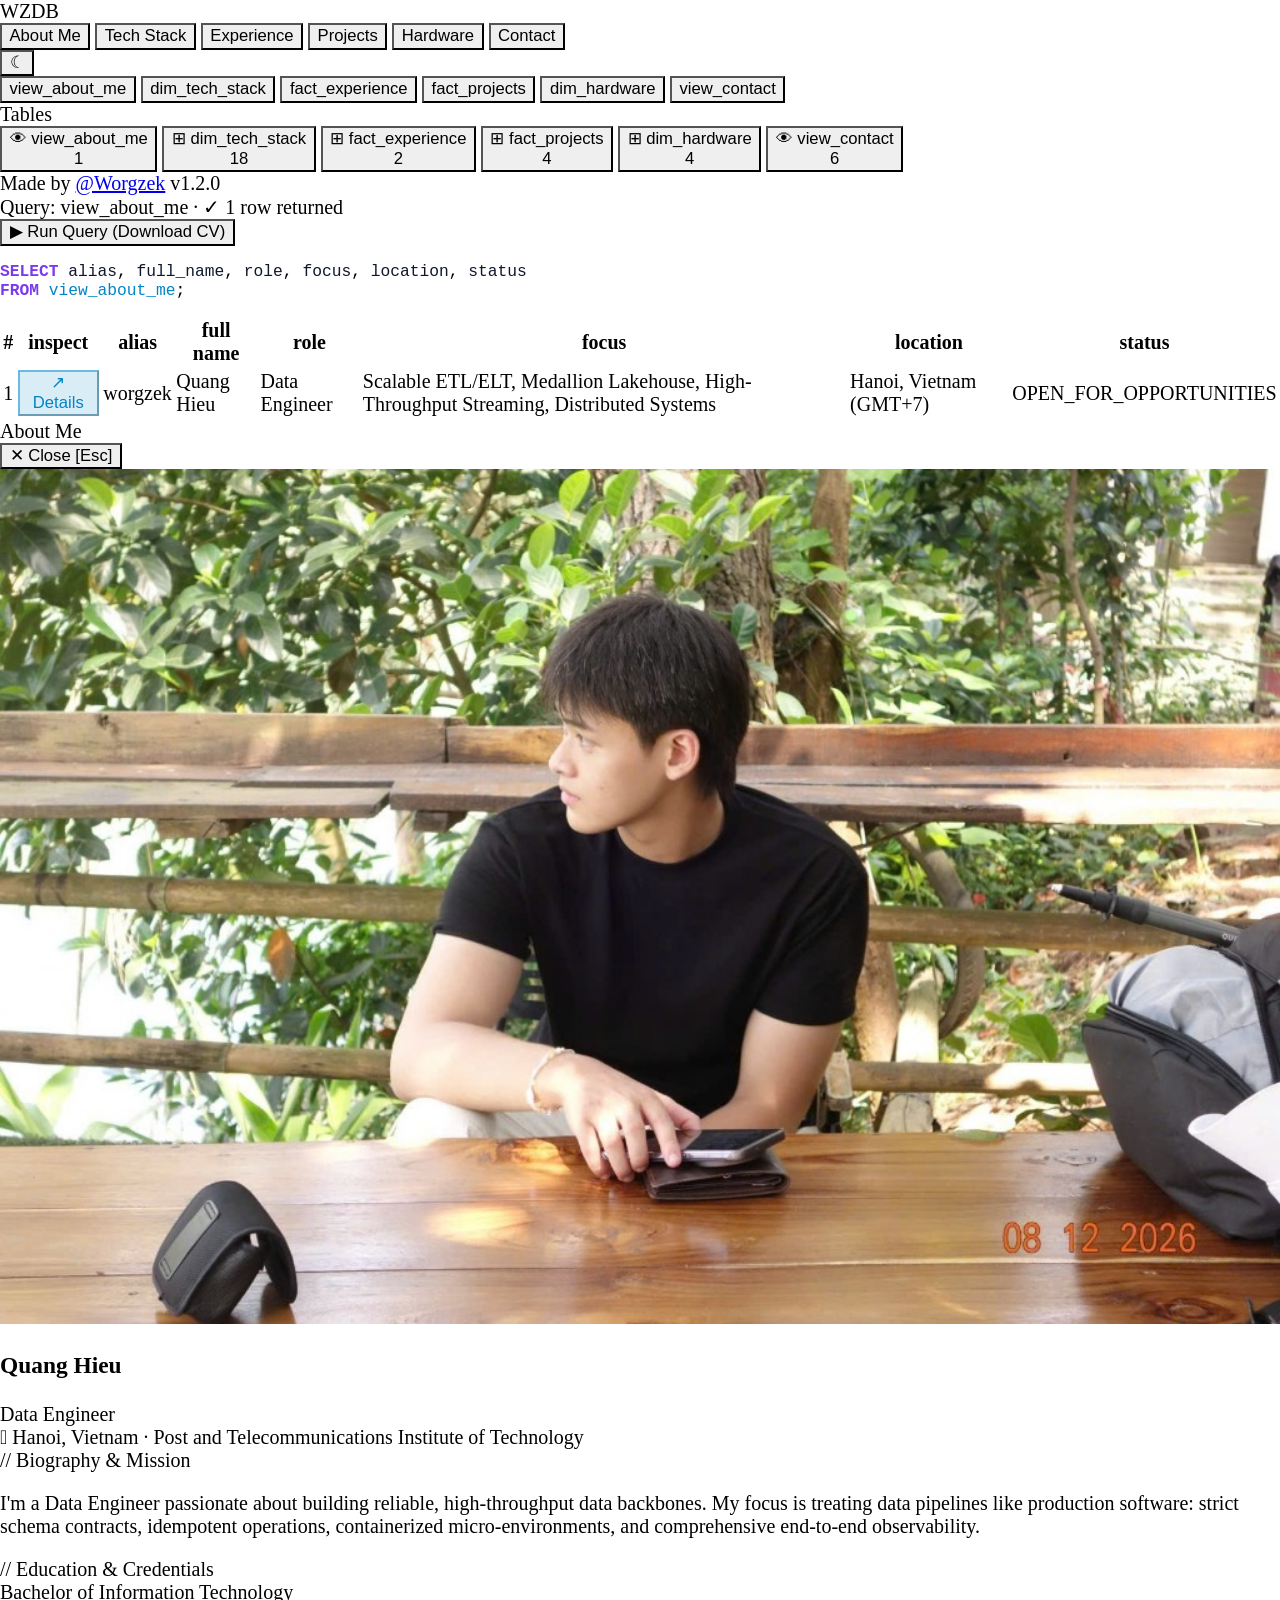
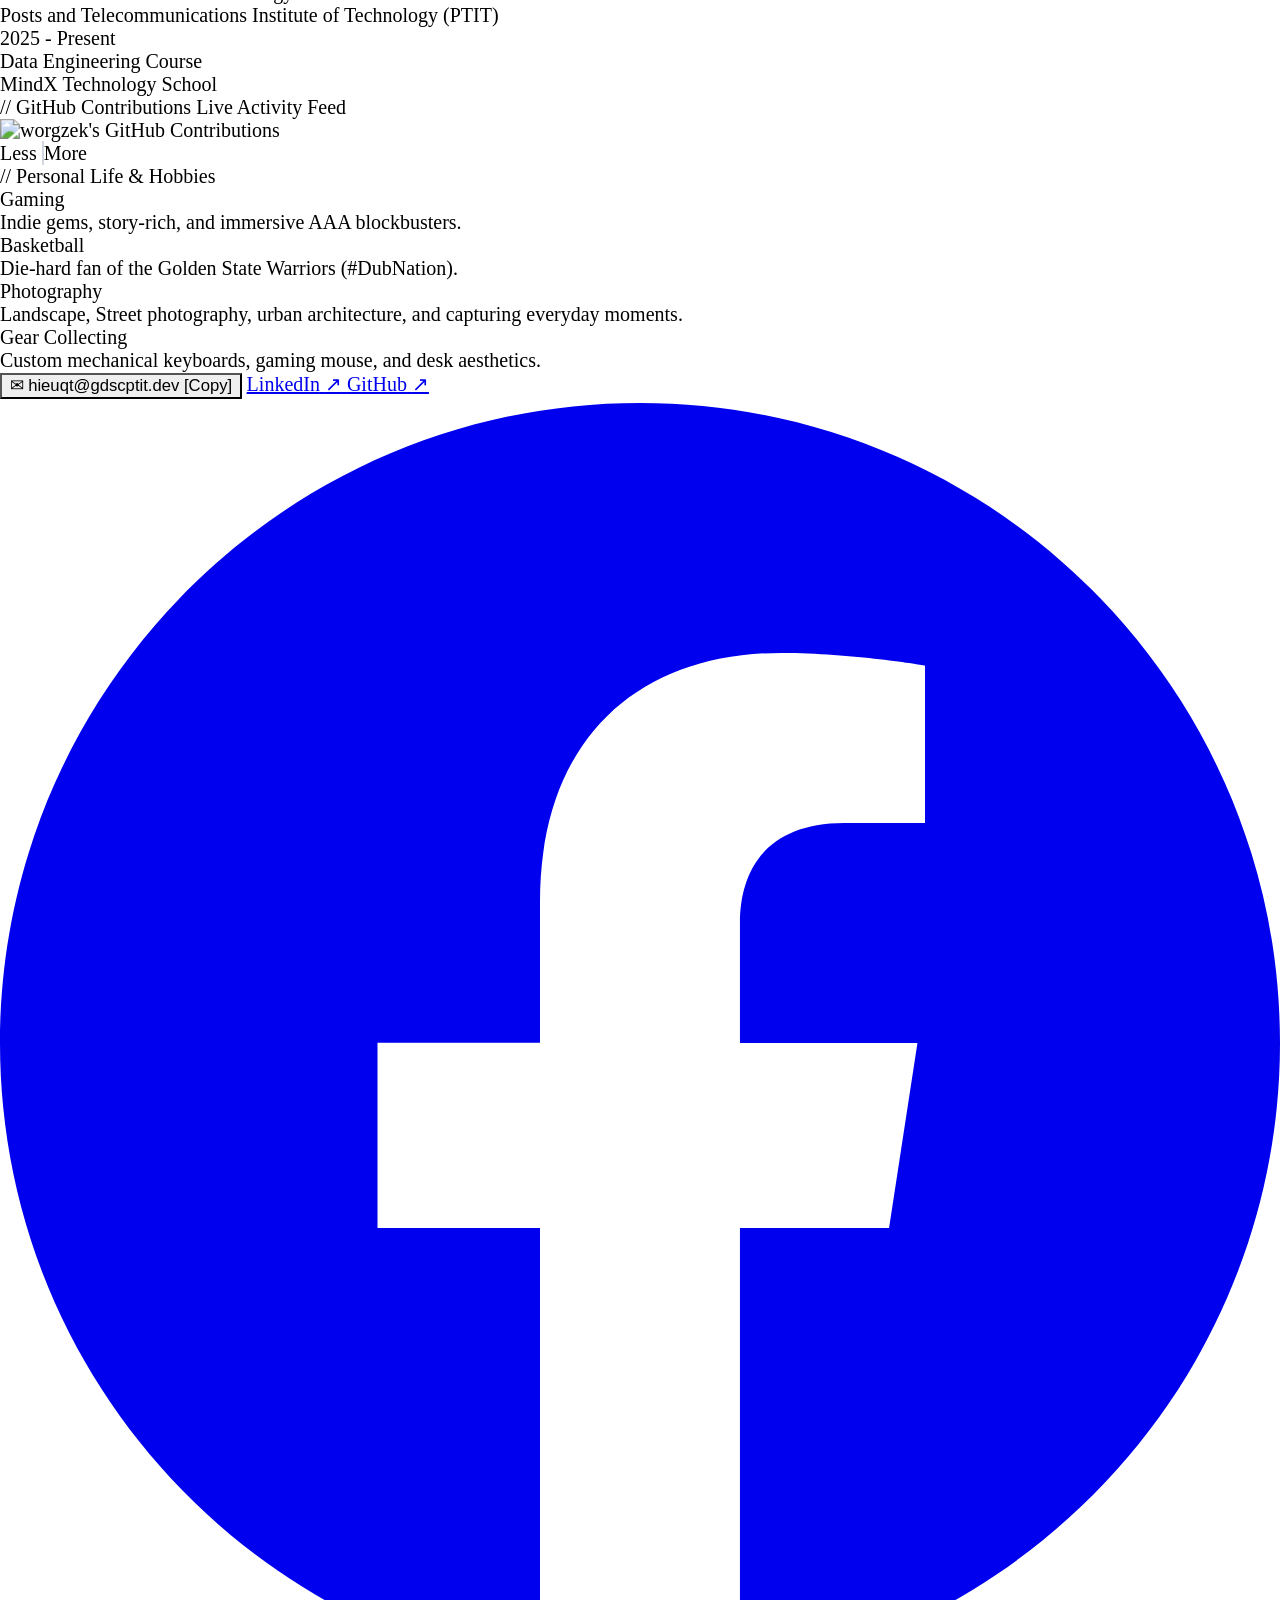
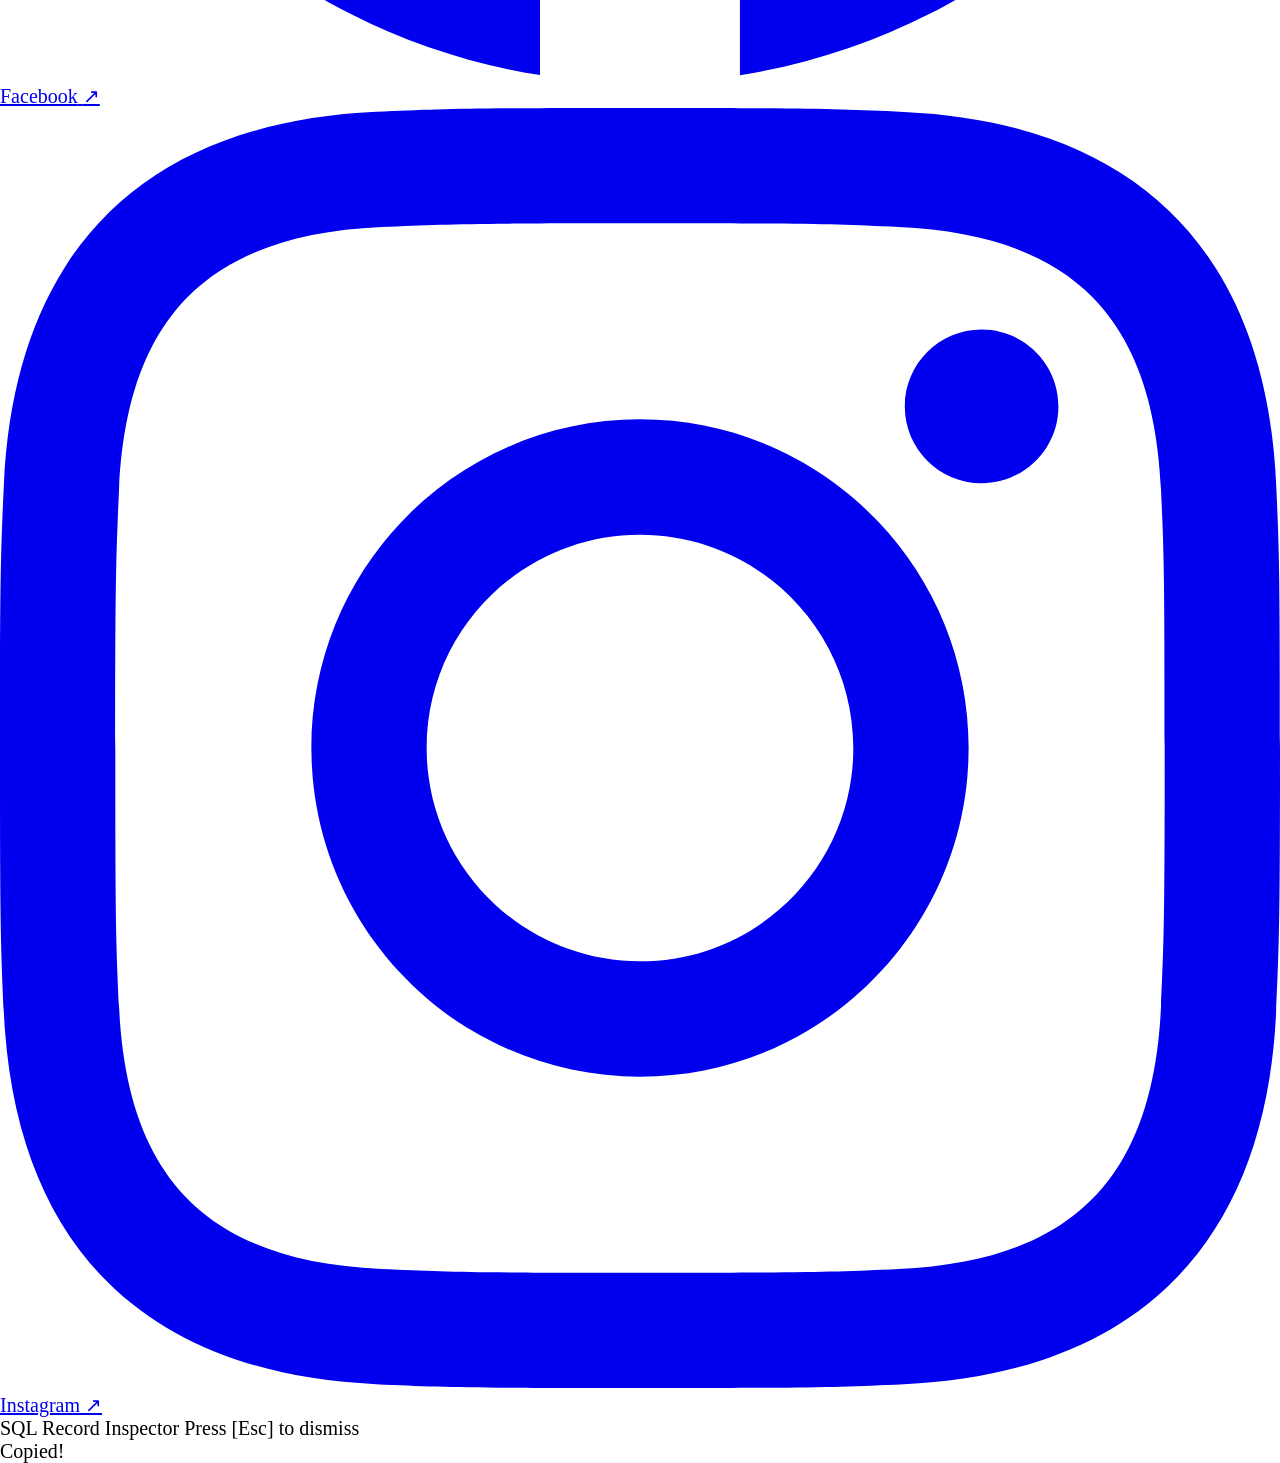
==== index.html @ 6ff0f284 "Remove device_category from dim_hardware and bump version to v1.2.0" ====
<!DOCTYPE html>
<html lang="en" class="dark">
<head>
  <meta charset="UTF-8" />
  <meta name="viewport" content="width=device-width, initial-scale=1.0" />
  <title>worgzek</title>
  
  <meta name="description" content="Worgzek's Portfolio — Data Engineer Portfolio presented as a clean, interactive SQL workspace." />
  <meta name="author" content="Quang Hieu" />
  
  <!-- Favicon: ⊞ (Squared Plus Table Symbol) -->
  <link rel="icon" type="image/svg+xml" href="data:image/svg+xml,<svg xmlns='http://www.w3.org/2000/svg' viewBox='0 0 100 100'><rect x='4' y='4' width='92' height='92' fill='%23131519' stroke='%2338bdf8' stroke-width='9'/><line x1='50' y1='4' x2='50' y2='96' stroke='%2338bdf8' stroke-width='9'/><line x1='4' y1='50' x2='96' y2='50' stroke='%2338bdf8' stroke-width='9'/></svg>" />

  <!-- Fonts: JetBrains Mono -->
  <link rel="preconnect" href="https://fonts.googleapis.com">
  <link rel="preconnect" href="https://fonts.gstatic.com" crossorigin>
  <link href="https://fonts.googleapis.com/css2?family=JetBrains+Mono:wght@400;500;600;700&display=swap" rel="stylesheet">

  <!-- Devicon CDN -->
  <link rel="stylesheet" href="https://cdn.jsdelivr.net/gh/devicons/devicon@latest/devicon.min.css" />

  <!-- Tailwind CSS CDN -->
  <script src="https://cdn.tailwindcss.com"></script>
  <script>
    tailwind.config = {
      darkMode: 'class',
      theme: {
        borderRadius: {
          none: '0px',
          sm: '0px',
          DEFAULT: '0px',
          md: '0px',
          lg: '0px',
          xl: '0px',
          '2xl': '0px',
          '3xl': '0px',
          full: '0px',
        },
        extend: {
          fontFamily: {
            mono: ['"JetBrains Mono"', 'monospace'],
          },
          colors: {
            sql: {
              bg: 'rgb(var(--sql-bg) / <alpha-value>)',
              sidebar: 'rgb(var(--sql-sidebar) / <alpha-value>)',
              editor: 'rgb(var(--sql-editor) / <alpha-value>)',
              panel: 'rgb(var(--sql-panel) / <alpha-value>)',
              border: 'rgb(var(--sql-border) / <alpha-value>)',
              hover: 'rgb(var(--sql-hover) / <alpha-value>)',
              active: 'rgb(var(--sql-active) / <alpha-value>)',
              accent: 'rgb(var(--sql-accent) / <alpha-value>)',
              green: 'rgb(var(--sql-green) / <alpha-value>)',
              yellow: 'rgb(var(--sql-yellow) / <alpha-value>)',
              purple: 'rgb(var(--sql-purple) / <alpha-value>)',
              muted: 'rgb(var(--sql-muted) / <alpha-value>)',
              fg: 'rgb(var(--sql-fg) / <alpha-value>)',
              bright: 'rgb(var(--sql-bright) / <alpha-value>)'
            }
          }
        }
      }
    };
  </script>

  <style>
    /* Ensure 100% viewport fit */
    html, body {
      height: 100%;
      margin: 0;
      padding: 0;
    }

    /* Website 125% zoom for desktop (>=1024px), standard 100% on tablet & mobile */
    @media (min-width: 1024px) {
      html {
        zoom: 1.25;
      }
    }
    @media (max-width: 1023px) {
      html {
        zoom: 1;
      }
    }

    /* Scrollbar hide utility */
    .no-scrollbar::-webkit-scrollbar {
      display: none;
    }
    .no-scrollbar {
      -ms-overflow-style: none;
      scrollbar-width: none;
    }

    /* CSS Variables for Clean Dark/Light SQL Theme */
    :root {
      --sql-bg: 19 21 25;
      --sql-sidebar: 16 18 22;
      --sql-editor: 24 27 32;
      --sql-panel: 30 34 40;
      --sql-border: 39 44 53;
      --sql-hover: 36 42 51;
      --sql-active: 40 48 61;
      --sql-accent: 56 189 248;
      --sql-green: 74 222 128;
      --sql-yellow: 251 191 36;
      --sql-purple: 192 132 252;
      --sql-muted: 113 124 141;
      --sql-fg: 201 209 217;
      --sql-bright: 240 246 252;
      --sql-scrollbar-thumb: #2b323c;
      --sql-scrollbar-hover: #3e4755;
      --gh-c0: #161b22;
      --gh-b0: #30363d;
      --gh-c1: #0e4429;
      --gh-c2: #006d32;
      --gh-c3: #26a641;
      --gh-c4: #39d353;
    }

    html.light {
      --sql-bg: 248 250 252;
      --sql-sidebar: 241 245 249;
      --sql-editor: 255 255 255;
      --sql-panel: 226 232 240;
      --sql-border: 203 213 225;
      --sql-hover: 226 232 240;
      --sql-active: 203 213 225;
      --sql-accent: 2 132 199;
      --sql-green: 22 163 74;
      --sql-yellow: 217 119 6;
      --sql-purple: 124 58 237;
      --sql-muted: 100 116 139;
      --sql-fg: 51 65 85;
      --sql-bright: 15 23 42;
      --sql-scrollbar-thumb: #cbd5e1;
      --sql-scrollbar-hover: #94a3b8;
      --gh-c0: #ebedf0;
      --gh-b0: #d0d7de;
      --gh-c1: #9be9a8;
      --gh-c2: #40c463;
      --gh-c3: #30a14e;
      --gh-c4: #216e39;
    }

    /* Angular, Sharp Developer / IDE Aesthetic */
    *, *::before, *::after {
      border-radius: 0 !important;
    }

    /* Tactile Button Hover Effect matching Contact Buttons */
    button, .btn-tactile {
      transition: all 150ms cubic-bezier(0.4, 0, 0.2, 1);
      cursor: pointer;
    }
    button:hover, .btn-tactile:hover {
      transform: translateY(-2px);
      box-shadow: 0 4px 6px -1px rgba(0, 0, 0, 0.18), 0 2px 4px -2px rgba(0, 0, 0, 0.12);
    }
    button:active, .btn-tactile:active {
      transform: translateY(0px) scale(0.95);
    }

    /* Run Query Button - Clean Tactile Drop Shadow (No Colored Glow) */
    #btn-run {
      transition: all 150ms cubic-bezier(0.4, 0, 0.2, 1);
      cursor: pointer;
    }
    #btn-run:hover {
      transform: translateY(-2px) !important;
      box-shadow: 0 6px 12px -2px rgba(0, 0, 0, 0.45), 0 3px 6px -2px rgba(0, 0, 0, 0.3) !important;
    }
    #btn-run:active {
      transform: translateY(0px) scale(0.95) !important;
      box-shadow: 0 2px 4px -1px rgba(0, 0, 0, 0.3) !important;
    }

    /* Popup Modal Opening & Closing Animation (Tactile Lift & Spring) */
    #detail-modal {
      transition: opacity 180ms cubic-bezier(0.16, 1, 0.3, 1);
    }
    #detail-modal.modal-closed {
      opacity: 0;
      pointer-events: none;
    }
    #detail-modal.modal-open {
      opacity: 1;
      pointer-events: auto;
    }
    #modal-container {
      transition: transform 180ms cubic-bezier(0.16, 1, 0.3, 1), opacity 180ms cubic-bezier(0.16, 1, 0.3, 1);
      transform-origin: center center;
    }
    #detail-modal.modal-closed #modal-container {
      opacity: 0;
      transform: translateY(14px) scale(0.96);
    }
    #detail-modal.modal-open #modal-container {
      opacity: 1;
      transform: translateY(0px) scale(1);
    }

    /* Table Rows Hover & Interaction: Full Translucent Blue Overlay */
    #table-body tr {
      transition: background-color 150ms cubic-bezier(0.4, 0, 0.2, 1);
    }
    #table-body tr td {
      transition: background-color 150ms cubic-bezier(0.4, 0, 0.2, 1), color 150ms ease;
    }
    #table-body tr:hover td {
      background-color: rgb(var(--sql-accent) / 0.18) !important;
      color: rgb(var(--sql-bright)) !important;
    }
    #table-body tr:hover td:first-child {
      color: rgb(var(--sql-accent)) !important;
      font-weight: 700 !important;
      box-shadow: inset 4px 0 0 rgb(var(--sql-accent)) !important;
      background-color: rgb(var(--sql-accent) / 0.26) !important;
    }
    #table-body tr:active td {
      background-color: rgb(var(--sql-accent) / 0.30) !important;
    }
    /* Flat tech chips (hover triggers only on the specific chip hovered) */
    .tech-chip {
      background-color: rgb(var(--sql-panel) / 0.65);
      border-color: rgb(var(--sql-border) / 0.8);
      color: rgb(var(--sql-fg));
      cursor: default !important;
      transition: background-color 150ms ease, border-color 150ms ease, color 150ms ease;
    }
    .tech-chip:hover {
      border-color: rgb(var(--sql-border) / 1) !important;
      background-color: rgb(var(--sql-panel) / 0.95) !important;
      color: rgb(var(--sql-bright)) !important;
    }

    /* [ ↗ Details ] button: Translucent Blue Overlay & Tactile Drop Shadow (No Colored Glow) */
    .btn-inspect {
      background-color: rgb(var(--sql-accent) / 0.15) !important;
      border-color: rgb(var(--sql-accent) / 0.5) !important;
      color: rgb(var(--sql-accent)) !important;
      transition: all 150ms cubic-bezier(0.4, 0, 0.2, 1);
    }
    .btn-inspect:hover {
      background-color: rgb(var(--sql-accent) / 0.32) !important;
      border-color: rgb(var(--sql-accent)) !important;
      color: rgb(var(--sql-bright)) !important;
      transform: translateY(-1.5px) !important;
      box-shadow: 0 4px 6px -1px rgba(0, 0, 0, 0.35), 0 2px 4px -2px rgba(0, 0, 0, 0.2) !important;
    }
    .btn-inspect:active {
      background-color: rgb(var(--sql-accent) / 0.45) !important;
      transform: translateY(0) scale(0.96) !important;
      box-shadow: 0 1px 2px rgba(0, 0, 0, 0.2) !important;
    }
    #table-body tr:active {
      background-color: rgb(var(--sql-accent) / 0.28) !important;
    }

    /* Section & Query Switch Animation (Tactile Glide & Fade) */
    @keyframes sectionFadeIn {
      0% {
        opacity: 0;
        transform: translateY(8px);
      }
      100% {
        opacity: 1;
        transform: translateY(0);
      }
    }

    @keyframes queryFlash {
      0% {
        opacity: 0.25;
      }
      100% {
        opacity: 1;
      }
    }

    .section-animate {
      animation: sectionFadeIn 180ms cubic-bezier(0.16, 1, 0.3, 1) forwards;
    }

    .query-animate {
      animation: queryFlash 180ms cubic-bezier(0.16, 1, 0.3, 1) forwards;
    }

    /* Clean Minimal Scrollbar */
    ::-webkit-scrollbar {
      width: 6px;
      height: 6px;
    }
    ::-webkit-scrollbar-track {
      background: transparent;
    }
    ::-webkit-scrollbar-thumb {
      background: var(--sql-scrollbar-thumb);
      border-radius: 0px;
    }
    ::-webkit-scrollbar-thumb:hover {
      background: var(--sql-scrollbar-hover);
    }

    /* SQL Syntax Colors */
    .sql-kw { color: rgb(var(--sql-purple)); font-weight: 600; }
    .sql-col { color: rgb(var(--sql-bright)); }
    .sql-tbl { color: rgb(var(--sql-accent)); font-weight: 500; }
    .sql-comment { color: rgb(var(--sql-muted)); font-style: italic; }
    .sql-str { color: rgb(var(--sql-green)); }
  </style>
</head>

<body class="bg-sql-bg text-sql-fg font-mono text-xs antialiased selection:bg-sql-accent/30 selection:text-sql-bright h-full flex flex-col overflow-hidden transition-colors duration-150">

  <!-- ==================== CLEAN TOPBAR ==================== -->
  <header class="h-11 px-4 bg-sql-sidebar border-b border-sql-border flex items-center justify-between shrink-0 select-none">
    
    <!-- Left: Identity -->
    <span onclick="switchTable('aboutme')" class="font-bold text-sql-bright text-sm tracking-widest select-none cursor-pointer" title="Return to view_about_me">
      WZDB
    </span>

    <!-- Center: Quick Table Tabs -->
    <nav class="hidden md:flex items-center gap-1.5">
      <button onclick="switchTable('aboutme')" class="nav-tab px-2.5 py-1 border border-sql-border/60 bg-sql-active text-sql-bright font-semibold hover:bg-sql-hover hover:border-sql-accent/60 hover:text-sql-accent select-none shadow-sm" data-nav="aboutme">
        About Me
      </button>
      <button onclick="switchTable('skills')" class="nav-tab px-2.5 py-1 border border-transparent bg-transparent hover:bg-sql-hover hover:border-sql-accent/60 text-sql-muted hover:text-sql-accent select-none shadow-sm" data-nav="skills">
        Tech Stack
      </button>
      <button onclick="switchTable('experience')" class="nav-tab px-2.5 py-1 border border-transparent bg-transparent hover:bg-sql-hover hover:border-sql-accent/60 text-sql-muted hover:text-sql-accent select-none shadow-sm" data-nav="experience">
        Experience
      </button>
      <button onclick="switchTable('projects')" class="nav-tab px-2.5 py-1 border border-transparent bg-transparent hover:bg-sql-hover hover:border-sql-accent/60 text-sql-muted hover:text-sql-accent select-none shadow-sm" data-nav="projects">
        Projects
      </button>
      <button onclick="switchTable('hardware')" class="nav-tab px-2.5 py-1 border border-transparent bg-transparent hover:bg-sql-hover hover:border-sql-accent/60 text-sql-muted hover:text-sql-accent select-none shadow-sm" data-nav="hardware">
        Hardware
      </button>
      <button onclick="switchTable('contact')" class="nav-tab px-2.5 py-1 border border-transparent bg-transparent hover:bg-sql-hover hover:border-sql-accent/60 text-sql-muted hover:text-sql-accent select-none shadow-sm" data-nav="contact">
        Contact
      </button>
    </nav>

    <!-- Right: Theme Toggle -->
    <div class="flex items-center gap-2">
      <button onclick="toggleTheme()" id="theme-toggle" class="w-8 h-8 flex items-center justify-center bg-sql-panel hover:bg-sql-hover border border-sql-border hover:border-sql-accent/60 text-sql-bright hover:text-sql-accent cursor-pointer select-none shadow-sm hover:shadow" title="Toggle Dark / Light Mode">
        <span id="theme-icon" class="text-base font-bold leading-none select-none">☼</span>
      </button>
    </div>

  </header>

  <!-- ==================== MOBILE SUB-HEADER (SCROLLABLE TABS) ==================== -->
  <div class="md:hidden bg-sql-sidebar border-b border-sql-border px-2 py-1.5 overflow-x-auto no-scrollbar flex items-center gap-1.5 shrink-0 select-none">
    <button onclick="switchTable('aboutme')" class="nav-tab shrink-0 px-2.5 py-1 border border-sql-border/60 bg-sql-active text-sql-bright font-semibold text-[11px] whitespace-nowrap shadow-sm" data-nav="aboutme">
      view_about_me
    </button>
    <button onclick="switchTable('skills')" class="nav-tab shrink-0 px-2.5 py-1 border border-transparent bg-transparent text-sql-muted text-[11px] whitespace-nowrap shadow-sm" data-nav="skills">
      dim_tech_stack
    </button>
    <button onclick="switchTable('experience')" class="nav-tab shrink-0 px-2.5 py-1 border border-transparent bg-transparent text-sql-muted text-[11px] whitespace-nowrap shadow-sm" data-nav="experience">
      fact_experience
    </button>
    <button onclick="switchTable('projects')" class="nav-tab shrink-0 px-2.5 py-1 border border-transparent bg-transparent text-sql-muted text-[11px] whitespace-nowrap shadow-sm" data-nav="projects">
      fact_projects
    </button>
    <button onclick="switchTable('hardware')" class="nav-tab shrink-0 px-2.5 py-1 border border-transparent bg-transparent text-sql-muted text-[11px] whitespace-nowrap shadow-sm" data-nav="hardware">
      dim_hardware
    </button>
    <button onclick="switchTable('contact')" class="nav-tab shrink-0 px-2.5 py-1 border border-transparent bg-transparent text-sql-muted text-[11px] whitespace-nowrap shadow-sm" data-nav="contact">
      view_contact
    </button>
  </div>


  <!-- ==================== MAIN SPLIT WORKSPACE ==================== -->
  <div class="flex-1 flex overflow-hidden">

    <!-- ==================== SIDEBAR: CLEAN TABLES LIST ==================== -->
    <aside class="w-56 bg-sql-sidebar border-r border-sql-border flex flex-col shrink-0 select-none hidden sm:flex">
      
      <div class="px-3 py-2 text-[11px] font-semibold text-sql-muted uppercase tracking-wider border-b border-sql-border/60">
        Tables
      </div>

      <div class="p-2 space-y-0.5 flex-1 overflow-y-auto text-xs">
        
        <!-- 1. view_about_me -->
        <button onclick="switchTable('aboutme')" class="sidebar-item w-full flex items-center justify-between px-2.5 py-1.5 border border-sql-border/60 bg-sql-active text-sql-bright font-medium text-left hover:bg-sql-hover hover:border-sql-accent/60 hover:text-sql-accent select-none shadow-sm" data-key="aboutme">
          <div class="flex items-center gap-2 truncate">
            <span class="text-sql-green text-[11px]">👁</span>
            <span class="truncate font-semibold">view_about_me</span>
          </div>
          <span class="text-[10px] text-sql-green font-mono">1</span>
        </button>

        <!-- 2. dim_tech_stack -->
        <button onclick="switchTable('skills')" class="sidebar-item w-full flex items-center justify-between px-2.5 py-1.5 border border-transparent hover:bg-sql-hover hover:border-sql-accent/60 text-sql-muted hover:text-sql-accent text-left select-none shadow-sm" data-key="skills">
          <div class="flex items-center gap-2 truncate">
            <span class="text-sql-purple text-[11px]">⊞</span>
            <span class="truncate">dim_tech_stack</span>
          </div>
          <span class="text-[10px] text-sql-muted font-mono">18</span>
        </button>

        <!-- 3. fact_experience -->
        <button onclick="switchTable('experience')" class="sidebar-item w-full flex items-center justify-between px-2.5 py-1.5 border border-transparent hover:bg-sql-hover hover:border-sql-accent/60 text-sql-muted hover:text-sql-accent text-left select-none shadow-sm" data-key="experience">
          <div class="flex items-center gap-2 truncate">
            <span class="text-sql-accent text-[11px]">⊞</span>
            <span class="truncate">fact_experience</span>
          </div>
          <span class="text-[10px] text-sql-green font-mono">2</span>
        </button>

        <!-- 4. fact_projects -->
        <button onclick="switchTable('projects')" class="sidebar-item w-full flex items-center justify-between px-2.5 py-1.5 border border-transparent hover:bg-sql-hover hover:border-sql-accent/60 text-sql-muted hover:text-sql-accent text-left select-none shadow-sm" data-key="projects">
          <div class="flex items-center gap-2 truncate">
            <span class="text-sql-accent text-[11px]">⊞</span>
            <span class="truncate">fact_projects</span>
          </div>
          <span class="text-[10px] text-sql-green font-mono">4</span>
        </button>

        <!-- 5. dim_hardware -->
        <button onclick="switchTable('hardware')" class="sidebar-item w-full flex items-center justify-between px-2.5 py-1.5 border border-transparent hover:bg-sql-hover hover:border-sql-accent/60 text-sql-muted hover:text-sql-accent text-left select-none shadow-sm" data-key="hardware">
          <div class="flex items-center gap-2 truncate">
            <span class="text-sql-yellow text-[11px]">⊞</span>
            <span class="truncate">dim_hardware</span>
          </div>
          <span class="text-[10px] text-sql-muted font-mono">4</span>
        </button>

        <!-- 6. view_contact -->
        <button onclick="switchTable('contact')" class="sidebar-item w-full flex items-center justify-between px-2.5 py-1.5 border border-transparent hover:bg-sql-hover hover:border-sql-accent/60 text-sql-muted hover:text-sql-accent text-left select-none shadow-sm" data-key="contact">
          <div class="flex items-center gap-2 truncate">
            <span class="text-sql-green text-[11px]">👁</span>
            <span class="truncate">view_contact</span>
          </div>
          <span class="text-[10px] text-sql-green font-mono">6</span>
        </button>

      </div>

      <!-- Sidebar Footer -->
      <div class="p-3 border-t border-sql-border shrink-0 select-none">
        <div class="text-[11px] text-sql-muted font-mono flex items-center justify-between">
          <span>Made by <a href="https://github.com/worgzek" target="_blank" rel="noopener noreferrer" class="text-sql-accent hover:underline font-semibold">@Worgzek</a></span>
          <span class="text-sql-muted/80">v1.2.0</span>
        </div>
      </div>

    </aside>


    <!-- ==================== CENTER CONTENT ==================== -->
    <main class="flex-1 flex flex-col overflow-hidden bg-sql-bg">
      
      <!-- SQL Query Bar (Clean, no clutter) -->
      <div class="bg-sql-editor border-b border-sql-border p-2.5 sm:p-3 shrink-0">
        <div class="flex flex-col sm:flex-row sm:items-center justify-between gap-2 mb-2">
          <div class="flex items-center gap-1.5 sm:gap-2 flex-wrap">
            <span id="active-query-name" class="font-bold text-sql-bright text-xs">Query: fact_experience</span>
            <span class="text-sql-border">·</span>
            <span id="exec-status" class="text-sql-green text-[11px] inline-flex items-center flex-wrap gap-1">✓ 2 rows returned</span>
          </div>
          <button id="btn-run" onclick="reRunQuery()" class="flex items-center justify-center gap-1.5 px-3 py-1.5 sm:py-1 bg-sql-green hover:bg-emerald-400 border border-emerald-600/40 text-gray-950 font-bold text-[11px] select-none cursor-pointer shadow-sm hover:shadow-md transition-all duration-150 hover:-translate-y-0.5 active:translate-y-0 active:scale-95 w-full sm:w-auto" title="Execute query & Download CV">
            <span>▶ Run Query (Download CV)</span>
          </button>
        </div>

        <!-- Clean SQL Query Code Display -->
        <pre id="sql-code" class="p-2.5 sm:p-3 bg-sql-bg/80 border border-sql-border/70 text-[11px] sm:text-xs overflow-x-auto leading-relaxed"></pre>
      </div>


      <!-- Results Table Area -->
      <div id="results-area" class="flex-1 overflow-auto p-2.5 sm:p-4 space-y-3 sm:space-y-4">
        
        <!-- Table Box with horizontal scrolling -->
        <div class="border border-sql-border overflow-x-auto bg-sql-sidebar/30">
          <table class="w-max min-w-full text-left border-collapse text-xs">
            <thead class="bg-sql-panel border-b border-sql-border text-[11px] text-sql-muted select-none">
              <tr id="table-head">
                <!-- Dynamically populated -->
              </tr>
            </thead>
            <tbody id="table-body" class="divide-y divide-sql-border/50 text-sql-bright">
              <!-- Dynamically populated -->
            </tbody>
          </table>
        </div>

      </div>

    </main>

  </div>


  <!-- ==================== TECHNICAL DETAIL MODAL ==================== -->
  <div id="detail-modal" class="fixed inset-0 z-50 flex items-center justify-center p-2 sm:p-4 bg-black/80 backdrop-blur-sm hidden modal-closed" role="dialog" aria-modal="true" onclick="if(event.target === this) closeModal()">
    <div id="modal-container" class="relative w-full max-w-[calc(100vw-16px)] sm:max-w-2xl min-w-0 bg-sql-editor border border-sql-border shadow-2xl overflow-hidden flex flex-col h-[92vh] sm:h-auto max-h-[92vh] sm:max-h-[88vh] my-auto">
      
      <!-- Modal Header -->
      <div class="h-10 sm:h-11 px-3 sm:px-5 bg-sql-sidebar border-b border-sql-border flex items-center justify-between shrink-0 select-none">
        <div class="flex items-center gap-2 truncate pr-2">
          <span id="modal-heading" class="font-bold text-sql-bright text-xs sm:text-sm truncate">Technical Specifications</span>
        </div>
        <button onclick="closeModal()" class="text-sql-muted hover:text-red-400 hover:border-red-500/60 hover:bg-red-500/10 text-xs px-2 sm:px-2.5 py-1 bg-sql-panel border border-sql-border select-none shadow-sm hover:shadow shrink-0 transition-all duration-150 cursor-pointer" title="Close modal [Esc]">
          ✕ Close [Esc]
        </button>
      </div>

      <!-- Modal Body -->
      <div id="modal-content" class="flex-1 min-h-0 min-w-0 max-w-full p-3 sm:p-6 overflow-y-auto space-y-4 text-xs font-mono">
        <!-- Rendered dynamically -->
      </div>

      <!-- Modal Footer -->
      <div class="h-7 sm:h-8 px-3 sm:px-5 bg-sql-sidebar border-t border-sql-border flex items-center justify-between shrink-0 text-[10px] sm:text-[11px] text-sql-muted select-none">
        <span>SQL Record Inspector</span>
        <span class="text-[10px] text-sql-muted/70 font-mono">Press [Esc] to dismiss</span>
      </div>

    </div>
  </div>


  <!-- ==================== TOAST NOTIFICATION ==================== -->
  <div id="toast" class="fixed bottom-4 right-4 z-50 px-3 py-2 rounded bg-sql-green text-gray-950 font-bold text-xs shadow-lg opacity-0 pointer-events-none transition-opacity duration-300">
    <span id="toast-msg">Copied!</span>
  </div>


  <!-- ==================== JAVASCRIPT LOGIC ==================== -->
  <script>
    const database = {
      
      // 1. EXPERIENCE
      experience: {
        title: "Query: fact_experience",
        sql: `<span class="sql-kw">SELECT</span> <span class="sql-col">period</span>, <span class="sql-col">role</span>, <span class="sql-col">organization</span>, <span class="sql-col">highlights</span>, <span class="sql-col">tech_stack</span>\n<span class="sql-kw">FROM</span> <span class="sql-tbl">fact_experience</span>\n<span class="sql-kw">ORDER BY</span> <span class="sql-col">period</span> <span class="sql-kw">DESC</span>;`,
        headers: ["period", "role", "organization", "highlights", "tech_stack"],
        hasAction: true,
        rows: [
          {
            id: "gdgoc",
            period: "9/2026 — Present",
            role: "Technical Member",
            organization: "Google Developer Groups on Campus — PTIT Chapter",
            highlights: "Active member of the Technical Department: research modern developer technologies, collaborate on internal initiatives, and support community tech workshops.",
            tech_stack: ["Python", "Git", "Docker", "APIs", "Community Tech"],
            detail: {
              title: "GDGoC PTIT — Technical Department Member",
              subtitle: "Technical Member · Google Developer Groups on Campus (PTIT Chapter)",
              hasPhoto: false,
              arch: `[ GDGoC PTIT Community & Developer Activities ]
        │
        ▼  Technology Research & Evaluation
[ Technical Department ] ──► Solution Design & Internal Prototyping
        │
        ▼  Knowledge Sharing & Mentorship
[ Developer Workshops, Tech Talks & Community Support ]`,
              bullets: [
                "Technology Research: Actively research modern software engineering stacks, APIs, and cloud technologies to share within the student developer community.",
                "Technical Support & Workshops: Assist in organizing, operating, and preparing technical materials for hands-on developer workshops and tech talk sessions.",
                "Internal Collaboration: Collaborate with departmental peers on technical initiatives, code reviews, and community open-source projects."
              ],
              tech: ["Python", "Git / GitHub", "Docker", "APIs", "Technical Research", "Workshops", "Community"]
            }
          },
          {
            id: "ivina",
            period: "8/2026 — 11/2026",
            role: "Data Engineer Intern",
            organization: "IVINA Joint Stock Company (Hanoi, Vietnam)",
            highlights: "Engineered scalable ETL/ELT pipelines, tuned PostgreSQL queries, and automated scheduled ingestion workers.",
            tech_stack: ["Python", "PostgreSQL", "Docker", "ETL / ELT", "SQL Tuning"],
            detail: {
              title: "IVINA Joint Stock Company — Data Engineer Intern",
              subtitle: "Data Engineering Internship · Hanoi, Vietnam (On-site)",
              hasPhoto: false,
              arch: `[ External Data Sources & Client APIs ]
        │
        ▼  scheduled extraction & validation
[ Ingestion & Staging Workers ] ──► Quarantine logs
        │
        ▼  transformation, normalization & enrichment
[ PostgreSQL Data Warehouse ] ──► Business intelligence & reporting`,
              bullets: [
                "Pipeline Automation: Built robust Python ingestion workers with scheduled cron triggers and error notification hooks.",
                "Data Quality & Validation: Implemented pre-load schema validation preventing malformed records from polluting target tables.",
                "Performance Optimization: Analyzed query execution plans (EXPLAIN ANALYZE), added strategic indexing, and streamlined table joins."
              ],
              tech: ["Python", "SQL", "PostgreSQL", "Docker", "ETL / ELT", "Data Warehousing"]
            }
          }
        ]
      },

      // 2. PROJECTS
      projects: {
        title: "Query: fact_projects",
        sql: `<span class="sql-kw">SELECT</span> <span class="sql-col">project_name</span>, <span class="sql-col">tag</span>, <span class="sql-col">architecture</span>, <span class="sql-col">description</span>, <span class="sql-col">tech_stack</span>\n<span class="sql-kw">FROM</span> <span class="sql-tbl">fact_projects</span>;`,
        headers: ["project_name", "tag", "architecture", "description", "tech_stack"],
        hasAction: true,
        rows: [
          {
            id: "nutribudget",
            project_name: "NutriBudget",
            tag: "AI & Multi-Agent",
            architecture: "Multi-Agent (Google ADK) &amp; PuLP Optimization",
            description: "🥈 GDGoC Mini-Hackathon 2nd Prize. Agent-in-the-Loop nutrition planner: Google ADK Supervisor, deterministic calculations, PuLP constraint solver, and Chef LLM.",
            tech_stack: ["Google ADK", "Agent-in-Loop", "FastAPI", "PuLP Solver", "Python", "Docker"],
            detail: {
              title: "NutriBudget — AI Multi-Agent & Budget Optimization",
              subtitle: "GDGoC PTIT Probation · Google ADK Multi-Agent System",
              hasPhoto: true,
              githubUrl: "https://github.com/Worgzek/NutriBudget",
              arch: `[ User Input ] (Biometrics, Nutrition Goals & Budget Ceiling)
      │
      ▼  REST API (FastAPI)
[ 🤖 Google ADK Supervisor ]
   ├──► [ Nutrition Agent ] ──► Computes BMR, TDEE & Target Macros
   │
   ├──► [ Meal Planning Agent ] ◄──► [ 📐 PuLP Linear Solver ]
   │       └── Optimizes Cost & Macros (Feedback loop if infeasible)
   │
   └──► [ Chef LLM Agent ] ──► Synthesizes Recipes & Grocery Instructions
      │
      ▼
[ Client Frontend UI Response ]`,
              bullets: [
                "Google ADK Multi-Agent: Supervisor routes requests between Nutrition Agent (deterministic math) and Meal Planning Agent.",
                "Agent-in-the-Loop &amp; PuLP: Linear programming optimizes macro targets under wallet limits, with agent-driven feedback loops.",
                "Chef LLM Synthesis: Generates structured recipes and grocery lists from mathematically verified ingredient matrices."
              ],
              tech: ["Google ADK", "Agent-in-the-Loop", "FastAPI", "PuLP Solver", "Python", "PostgreSQL", "Docker", "Linear Programming"]
            }
          },
          {
            id: "lakehouse",
            project_name: "Microsoft Fabric Medallion Lakehouse",
            tag: "Data Engineering",
            architecture: "Fabric Medallion &amp; Snowflake Schema",
            description: "Sales &amp; FX Lakehouse on Microsoft Fabric. PySpark Medallion pipeline, normalized Snowflake Schema data modeling, and analytical SQL views.",
            tech_stack: ["Microsoft Fabric", "PySpark", "Delta Lake", "Snowflake Schema", "T-SQL"],
            detail: {
              title: "Microsoft Fabric Medallion Lakehouse (Sales & FX)",
              subtitle: "End-to-End Lakehouse · Microsoft Fabric · PySpark · Snowflake Schema · Analytical SQL Views",
              hasPhoto: false,
              arch: `[ Multi-Source Ingestion: Raw Sales Transactions & FX Rates ]
        │
        ▼  Fabric OneLake Pipeline Ingestion
[ 🥉 BRONZE ]  Delta Lake: Immutable raw sales records & currency exchange feeds
        │
        ▼  Fabric PySpark Notebooks: Schema enforcement, dedup & FX conversion
[ 🥈 SILVER ]  Delta Lake: Cleansed sales orders normalized to unified base currency
        │
        ▼  Data Modeling: Dimensional decomposition & Snowflake normalization
[ 🥇 GOLD ]    Delta Tables: Normalized Snowflake Schema (Fact Sales & Sub-dimensions)
        │
        ▼  Fabric SQL Analytics Endpoint
[ Analytical SQL Views ] ──► Direct querying for Power BI & downstream business intelligence`,
              bullets: [
                "Fabric Medallion Architecture: Ingested multi-source sales and FX rates into Bronze Delta tables in OneLake.",
                "PySpark Cleansing &amp; FX Conversion: Automated deduplication, schema contracts, and dynamic currency normalization into Silver tables.",
                "Snowflake Schema &amp; SQL Views: Modeled normalized Gold dimensional marts and created zero-copy SQL Views for BI reporting."
              ],
              tech: ["Microsoft Fabric", "PySpark Notebooks", "Delta Lake", "Snowflake Schema", "Data Modeling", "T-SQL", "OneLake", "FX Conversion"]
            }
          },
          {
            id: "neohub",
            project_name: "NEO-Hub",
            tag: "Data Engineering",
            architecture: "Airflow Orchestrated ETL &amp; Risk Scoring",
            description: "Automated ETL pipeline ingesting NASA Near-Earth Asteroids telemetry, computing dynamic kinetic risk scores, and serving real-time Grafana dashboards.",
            tech_stack: ["Python", "Apache Airflow", "PostgreSQL", "Docker", "Grafana", "Pandas"],
            detail: {
              title: "NEO-Hub",
              subtitle: "Automated Near-Real-Time Data Pipeline · Data Engineering",
              hasPhoto: false,
              githubUrl: "https://github.com/Worgzek/NEO-Hub",
              arch: `[ NASA NeoWs Public API (Near-Earth Telemetry) ]
        │
        ▼  Daily automated extraction & JSON flattening (Airflow DAG)
[ Validation & Cleansing Layer ] ──► Loguru audit logging & error quarantine
        │
        ▼  Kinetic risk score computation (diameter, velocity & miss distance)
[ PostgreSQL Relational Warehouse ] ──► Hazard level tiers (Low / Med / High / Extreme)
        │
        ▼  Ad-hoc SQL telemetry queries
[ Grafana Observability Dashboard ] ──► Real-time tracking of Earth-approaching asteroids`,
              bullets: [
                "Airflow Orchestration: Automated daily containerized DAGs for NASA NeoWs API extraction, JSON flattening, and loading.",
                "Heuristic Risk Scoring: Computed dynamic hazard scores (diameter, velocity, miss distance) classifying asteroids into 4 danger tiers.",
                "Warehouse &amp; Observability: Enforced pre-load schema checks, audited states with Loguru in PostgreSQL, and served live Grafana dashboards."
              ],
              tech: ["Python", "Apache Airflow", "PostgreSQL", "Docker Compose", "Grafana", "Pandas", "Psycopg2", "Loguru"]
            }
          },
          {
            id: "ledgersql",
            project_name: "LedgerSQL",
            tag: "Data Engineering",
            architecture: "Agentic Text-to-SQL &amp; DuckDB Semantic Layer",
            description: "Agentic Text-to-SQL system for SME financial ledgers (.xlsx, .csv, .sqlite). Dual-engine design: deterministic DuckDB ingestion &amp; 10 business SQL views (My Role), integrated with Qwen3-8B offline reasoning and safety guards.",
            tech_stack: ["DuckDB", "Qwen3-8B (vLLM)", "Python", "SQL Views", "RapidFuzz", "Text-to-SQL"],
            detail: {
              title: "LedgerSQL — Agentic Text-to-SQL & Semantic Lakehouse",
              subtitle: "Collaborative AI &amp; Data System · Deterministic Data Engine (My Role) + Agentic SQL Generation",
              hasPhoto: false,
              arch: `[ Multi-Format Ledgers (.xlsx, .csv, .sqlite) + Business Rulebooks ]
      │
      ▼  [1. Ingestion, Cleaning & Mapping (My Role)]
[ Automated Loaders & DuckDB Ingestion ] ──► RapidFuzz Entity Lookup
      │
      ▼  [2. Semantic Layer & Business SQL Views (My Role & Team)]
[ 7 Standard Tables (std_*) & 10 Conditional Business Views ]
      │  (valid_orders, revenue_lines, debt, base_unit_sales...)
      │
      ▼  [3. Agentic Text-to-SQL Inference (Team Member)]
[ User Question + Schema Card ] ──► Qwen3-8B (vLLM Offline Engine)
   ├──► resolve_time() ──► Deterministic Lunar/Solar Calendar Resolver (My Role)
   ├──► SQL Safety Guards ──► Automated Unanswerable / Abstain Classifier
   └─► Executed SQL on DuckDB ──► Formatted Output (8 Target Types)`,
              bullets: [
                "Dual-Engine Architecture: Separated deterministic code/SQL logic (DuckDB) from linguistic reasoning (Qwen3-8B on vLLM), enforcing strict penalty-aware abstain controls (+1/0/-1).",
                "My Contribution (Data &amp; Semantic Core): Built automated multi-format ETL loaders (Excel/CSV/SQLite), store archetype mapping, 7 standardized std_* tables, and 10 conditional business SQL Views.",
                "Team Collaboration &amp; Guardrails: Team members orchestrated the offline agent pipeline and rule specifications, while my RapidFuzz entity engine and lunar/solar time resolver prevented model hallucinations."
              ],
              tech: ["DuckDB", "Qwen3-8B (vLLM)", "Python", "SQL Views", "Agentic Text-to-SQL", "RapidFuzz", "Data Ingestion", "Data Modeling"]
            }
          }
        ]
      },

      // 3. HARDWARE & WORKSPACE
      hardware: {
        title: "Query: dim_hardware",
        sql: `<span class="sql-kw">SELECT</span> <span class="sql-col">model_name</span>, <span class="sql-col">specifications</span>, <span class="sql-col">workload_role</span>\n<span class="sql-kw">FROM</span> <span class="sql-tbl">dim_hardware</span>;`,
        headers: ["model_name", "specifications", "workload_role"],
        hasAction: true,
        rows: [
          {
            id: "pc",
            model_name: "Custom Compute PC",
            specifications: "Intel Core i5-12400F · RTX 3070 · 48 GB RAM · 1.5 TB SSD",
            workload_role: "Heavy Compute Rig: Local Spark clusters, Docker stacks, GPU testing, ETL batch processing",
            detail: {
              title: "Custom Desktop PC — Heavy Compute Rig",
              subtitle: "Local Data Engineering Lab & Distributed Cluster Simulation",
              hasPhoto: false,
              arch: `
CPU: Intel Core i5-12400F
GPU: NVIDIA GeForce RTX 3070
RAM: 48 GB DDR4
Storage: 1.5 TB SSD
OS: Windows 11 Pro + WSL 2 (Ubuntu 22.04 LTS)`,
              bullets: [
                "Configured for running local multi-container Spark and Airflow clusters simultaneously.",
                "RTX 3070 GPU accelerates vector embedding computations and local LLM agent testing.",
                "48 GB of memory provides ample headroom for in-memory queries and PostgreSQL buffer caches."
              ]
            }
          },
          {
            id: "macbook",
            model_name: 'Apple MacBook Pro 14"',
            specifications: "Apple M5 Pro · 24 GB · 1 TB SSD",
            workload_role: "Daily Driver: System architecture, pipeline modeling, code reviews, mobile engineering",
            detail: {
              title: 'Apple MacBook Pro 14" — Daily Driver',
              subtitle: "Primary Workstation for Architecture & Development",
              hasPhoto: false,
              arch: `
Chip: Apple M5 Pro
Memory: 24 GB
Storage: 1 TB SSD
Color: Space Black
Display: Liquid Retina XDR with ProMotion 120Hz
OS: macOS + Docker + WSL 2 (Ubuntu 22.04 LTS)`,
              bullets: [
                "Exceptional battery efficiency and silence for long coding sessions and remote collaborations.",
                "Native Unix environment for terminal workflows, Git pipelines, and Python virtual environments."
              ]
            }
          },
          {
            id: "lenovo",
            model_name: "Lenovo Xiaoxin Pro 14 GT",
            specifications: "AMD Ryzen AI 9 365 · 32 GB RAM · 1 TB SSD",
            workload_role: "Secondary Workstation: Linux data engineering sandbox & client demonstrations",
            detail: {
              title: "Lenovo Xiaoxin Pro 14 GT — Secondary Rig",
              subtitle: "Portable x86 Linux / WSL Data Engineering Workstation",
              hasPhoto: false,
              arch: `
Chip: AMD Ryzen AI 9 365 (High-efficiency multi-core)
Memory: 32 GB
Storage: 1 TB SSD
Color: Gray
Display: 14-inch 2.8K 120Hz OLED
OS: Windows 11 Pro + WSL 2 (Ubuntu 22.04 LTS)`,
              bullets: [
                "Dedicated x86 environment for verifying Linux binary dependencies and multi-arch Docker builds.",
                "Lightweight portability for mobile window-based applications."
              ]
            }
          },
          {
            id: "gear",
            model_name: "Desk Setup",
            specifications: "Customized Sugar65 · ATK Ghost Ultimate · Razer Barracuda X 2022 · 2K180HZ Monitor · Maono PD100X · Wallhack SP-004",
            workload_role: "High-throughput productivity: Fast typing, precise mouse control, immersive audio, and clear voice capture",
            detail: {
              title: "Workspace Ergonomics & Tooling",
              subtitle: "Peripherals configured for productivity",
              hasPhoto: false,
              arch: `
Keyboard: Custom mechanical keyboard Sugar65
Mouse: ATK Ghost Ultimate
Headset: Razer Barracuda X 2022
Monitor: 2K 180Hz IPS
Micro: Maono PD100X
Mousepad: Wallhack SP-004 Glass mousepad`,
              bullets: [
                "Optimized for fast code iteration and Gaming performance.",
                "Clean minimal workspace setup designed to minimize distraction."
              ]
            }
          }
        ]
      },

      // 4. TECH STACK
      skills: {
        title: "Query: dim_tech_stack",
        sql: `<span class="sql-kw">SELECT</span> <span class="sql-col">category</span>, <span class="sql-col">technologies</span>\n<span class="sql-kw">FROM</span> <span class="sql-tbl">dim_tech_stack</span>;`,
        headers: ["category", "technologies"],
        hasAction: false,
        rows: [
          {
            category: "Languages",
            technologies: ["Python", "SQL (PostgreSQL, Analytical)"]
          },
          {
            category: "Big Data & Transformation",
            technologies: ["PySpark", "dbt", "Delta Lake"]
          },
          {
            category: "Databases & Storage",
            technologies: ["PostgreSQL", "DuckDB", "MongoDB", "Redis"]
          },
          {
            category: "Orchestration & DevOps",
            technologies: ["Apache Airflow", "Docker", "Docker Compose", "FastAPI"]
          },
          {
            category: "Tools & Environment",
            technologies: ["Git", "GitHub", "Unix CLI", "VS Code", "Claude Code CLI"]
          }
        ]
      },

      // 1. ABOUT ME
      aboutme: {
        title: "Query: view_about_me",
        sql: `<span class="sql-kw">SELECT</span> <span class="sql-col">alias</span>, <span class="sql-col">full_name</span>, <span class="sql-col">role</span>, <span class="sql-col">focus</span>, <span class="sql-col">location</span>, <span class="sql-col">status</span>\n<span class="sql-kw">FROM</span> <span class="sql-tbl">view_about_me</span>;`,
        headers: ["alias", "full_name", "role", "focus", "location", "status"],
        hasAction: true,
        rows: [
          {
            alias: "worgzek",
            full_name: "Quang Hieu",
            role: "Data Engineer",
            focus: "Scalable ETL/ELT, Medallion Lakehouse, High-Throughput Streaming, Distributed Systems",
            location: "Hanoi, Vietnam (GMT+7)",
            status: "OPEN_FOR_OPPORTUNITIES",
            detail: {
              isProfile: true,
              title: "About Me",
              subtitle: "Data Engineer",
              profileImage: "assets/img/profile.jpg",
              bio: "I'm a Data Engineer passionate about building reliable, high-throughput data backbones. My focus is treating data pipelines like production software: strict schema contracts, idempotent operations, containerized micro-environments, and comprehensive end-to-end observability.",
              githubUsername: "worgzek",
              hobbies: [
                "🎮 Gaming: Indie gems, story-rich, and immersive AAA blockbusters.",
                "🏀 Basketball: Playing pickup games & die-hard fan of the Golden State Warriors (#DubNation).",
                "📸 Photography: Street photography, urban architecture & capturing everyday candid frames.",
                "⌨️ Gear Collecting: Custom mechanical keyboards, tactile switch modding & desk setup aesthetics."
              ],
              education: [
                {
                  degree: "Bachelor of Information Technology",
                  institution: "Posts and Telecommunications Institute of Technology (PTIT)",
                  details: "2025 - Present"
                },
                {
                  degree: "Data Engineering Course",
                  institution: "MindX Technology School",
                }
              ]
            }
          }
        ]
      },

      // CONTACT
      contact: {
        title: "Query: view_contact",
        sql: `<span class="sql-kw">SELECT</span> <span class="sql-col">channel</span>, <span class="sql-col">address</span>\n<span class="sql-kw">FROM</span> <span class="sql-tbl">view_contact</span>;`,
        headers: ["channel", "address"],
        hasAction: false,
        rows: [
          {
            channel: "Resume / CV",
            address: "assets/Quang_Trung_Hieu_CV.pdf"
          },
          {
            channel: "Email",
            address: "hieuqt@gdscptit.dev"
          },
          {
            channel: "LinkedIn",
            address: "https://www.linkedin.com/in/qt-hieu/"
          },
          {
            channel: "GitHub",
            address: "https://github.com/worgzek"
          },
          {
            channel: "Facebook",
            address: "https://www.facebook.com/z.Wolves.3/?locale=vi_VN"
          },
          {
            channel: "Instagram",
            address: "https://www.instagram.com/worgzek/"
          }
        ]
      }

    };
    database.whoami = database.aboutme;

    let activeTable = 'aboutme';

    function switchTable(key) {
      if (!database[key]) return;
      activeTable = key;

      // Update Nav Tabs
      document.querySelectorAll('.nav-tab').forEach(tab => {
        const isActive = tab.dataset.nav === key;
        tab.classList.toggle('bg-sql-active', isActive);
        tab.classList.toggle('text-sql-bright', isActive);
        tab.classList.toggle('font-semibold', isActive);
        tab.classList.toggle('border-sql-border/60', isActive);
        tab.classList.toggle('border-transparent', !isActive);
        tab.classList.toggle('bg-transparent', !isActive);
        tab.classList.toggle('text-sql-muted', !isActive);
      });

      // Update Sidebar Items
      document.querySelectorAll('.sidebar-item').forEach(item => {
        const isActive = item.dataset.key === key;
        item.classList.toggle('bg-sql-active', isActive);
        item.classList.toggle('text-sql-bright', isActive);
        item.classList.toggle('font-medium', isActive);
        item.classList.toggle('border-sql-border/60', isActive);
        item.classList.toggle('border-transparent', !isActive);
        item.classList.toggle('text-sql-muted', !isActive);
      });

      render();
    }

    function reRunQuery() {
      const btn = document.getElementById('btn-run');
      btn.innerHTML = '<span>⚙ Running...</span>';

      // Automatically trigger CV download
      try {
        const link = document.createElement('a');
        link.href = 'assets/Quang_Trung_Hieu_CV.pdf';
        link.download = 'Quang_Trung_Hieu_Data_Engineer_CV.pdf';
        document.body.appendChild(link);
        link.click();
        document.body.removeChild(link);
      } catch (err) {
        console.error('CV download error:', err);
      }

      setTimeout(() => {
        btn.innerHTML = '<span>▶ Run Query (Download CV)</span>';
        render();
        showToast('Query re-executed · CV Downloading...');
      }, 250);
    }

    function getTechIcon(tag) {
      const t = tag.toLowerCase().trim();
      if (t === 'python') return '<i class="devicon-python-plain colored text-xs"></i>';
      if (t === 'pyspark') return '<i class="devicon-apachespark-original colored text-xs"></i>';
      if (t === 'postgresql' || t.startsWith('sql')) return '<i class="devicon-postgresql-plain colored text-xs"></i>';
      if (t === 'duckdb') return '<i class="devicon-duckdb-plain colored text-xs"></i>';
      if (t === 'mongodb') return '<i class="devicon-mongodb-plain colored text-xs"></i>';
      if (t === 'redis' || t.includes('redis')) return '<i class="devicon-redis-plain colored text-xs"></i>';
      if (t === 'apache airflow' || t === 'airflow') return '<i class="devicon-apacheairflow-plain colored text-xs"></i>';
      if (t === 'docker') return '<i class="devicon-docker-plain colored text-xs"></i>';
      if (t === 'docker compose' || t === 'docker engine' || t === 'docker desktop') return '<i class="devicon-docker-plain text-sky-400 text-xs"></i>';
      if (t === 'fastapi') return '<i class="devicon-fastapi-plain colored text-xs"></i>';
      if (t === 'git') return '<i class="devicon-git-plain colored text-xs"></i>';
      if (t === 'github') return '<i class="devicon-github-original text-xs"></i>';
      if (t === 'vscode' || t === 'vs code') return '<i class="devicon-vscode-plain colored text-xs"></i>';
      if (t === 'unix cli' || t === 'bash' || t === 'zsh') return '<i class="devicon-bash-plain text-xs"></i>';
      if (t === 'linux' || t === 'ubuntu' || t === 'wsl 2') return '<i class="devicon-ubuntu-plain colored text-xs"></i>';
      if (t === 'macos') return '<i class="devicon-apple-original text-xs"></i>';
      if (t === 'dbt') {
        return `<svg class="w-3.5 h-3.5 text-[#FF694B] shrink-0 inline-block" viewBox="0 0 24 24" fill="currentColor"><path d="M17.9004 9.3763a8.1488 8.1488 0 0 0-3.0421-3.1206l1.7708.8385a10.2874 10.2874 0 0 1 3.74 3.0007l3.234-5.9295a2.8546 2.8546 0 0 0-.0611-2.9604C22.7566.0371 21.2112-.3409 19.9754.3327l-5.8749 3.2101a4.3612 4.3612 0 0 1-4.1761 0L4.1769.408a2.8545 2.8545 0 0 0-2.9592.0632c-1.1673.7853-1.5452 2.33-.8723 3.5655L3.55 9.9106a4.3612 4.3612 0 0 1 0 4.1772l-3.1272 5.743a2.86 2.86 0 0 0 .085 2.9974c.794 1.1438 2.3225 1.5054 3.5448.8385l6.0581-3.3049a10.2877 10.2877 0 0 1-3.0051-3.7454l-.8374-1.7708a8.148 8.148 0 0 0 3.1206 3.0421l10.5832 5.779c1.2213.666 2.7481.3055 3.5426-.8363a2.8699 2.8699 0 0 0 .0796-3.0018L17.9004 9.3763z"/></svg>`;
      }
      if (t === 'delta lake') {
        return `<svg class="w-3.5 h-3.5 text-[#00ADD8] shrink-0 inline-block" viewBox="0 0 24 24" fill="currentColor"><path d="M12 2L1 21h22L12 2zm0 3.8L19.5 19h-15L12 5.8z"/></svg>`;
      }
      if (t === 'claude code cli') {
        return `<span class="w-2 h-2 rounded-full bg-amber-500 inline-block shrink-0"></span>`;
      }
      if (t === 'google adk') {
        return `<svg class="w-3.5 h-3.5 text-blue-400 shrink-0 inline-block" viewBox="0 0 24 24" fill="currentColor"><path d="M12 2a10 10 0 1 0 10 10A10 10 0 0 0 12 2zm1 14.93V18h-2v-1.07A6 6 0 0 1 6.07 12H5v-2h1.07A6 6 0 0 1 11 4.93V4h2v.93A6 6 0 0 1 17.93 10H19v2h-1.07A6 6 0 0 1 13 16.93zM12 8a4 4 0 1 0 4 4 4 4 0 0 0-4-4z"/></svg>`;
      }
      if (t === 'pulp') {
        return `<span class="text-[10px] text-purple-400 font-bold font-mono">∑</span>`;
      }
      if (t.includes('etl') || t.includes('lakehouse') || t.includes('warehousing')) {
        return `<span class="text-[10px] text-sql-green font-bold">⇄</span>`;
      }
      return '';
    }

    function renderTechBadge(tag) {
      const icon = getTechIcon(tag);
      return `
        <span class="tech-chip inline-flex items-center gap-1.5 px-2 py-0.5 bg-sql-sidebar/70 border border-sql-border/60 text-[11px] text-sql-fg font-normal select-none cursor-default">
          ${icon ? `<span class="opacity-80">${icon}</span>` : ''}
          <span>${tag}</span>
        </span>
      `;
    }

    function render() {
      const data = database[activeTable];
      if (!data) return;

      document.getElementById('active-query-name').textContent = data.title;
      const countMsg = `✓ ${data.rows.length} ${data.rows.length === 1 ? 'row' : 'rows'} returned`;
      document.getElementById('exec-status').innerHTML = countMsg;
      document.getElementById('sql-code').innerHTML = data.sql;

      function getColClass(h) {
        if (h === 'description' || h === 'highlights' || h === 'workload_role') {
          return 'min-w-[320px] max-w-[460px] leading-relaxed';
        }
        if (h === 'architecture' || h === 'specifications' || h === 'focus') {
          return 'min-w-[240px] max-w-[360px] leading-relaxed';
        }
        if (h === 'organization') {
          return 'min-w-[200px] leading-relaxed';
        }
        if (h === 'tech_stack' || h === 'technologies') {
          return 'min-w-[220px]';
        }
        if (h === 'address') {
          return 'min-w-[260px]';
        }
        if (h === 'project_name' || h === 'model_name' || h === 'device_category' || h === 'period' || h === 'role' || h === 'location' || h === 'status' || h === 'tag' || h === 'channel' || h === 'alias' || h === 'full_name' || h === 'category') {
          return 'whitespace-nowrap min-w-[130px]';
        }
        return 'min-w-[140px]';
      }

      // Table Headers
      const thead = document.getElementById('table-head');
      const actionTh = data.hasAction
        ? `<th class="w-24 sm:w-28 min-w-[90px] px-2 sm:px-3 py-2 sm:py-2.5 border-r border-sql-border text-center text-sql-accent font-bold text-[11px] uppercase tracking-wider select-none bg-sql-panel whitespace-nowrap">inspect</th>`
        : '';

      thead.innerHTML = `
        <th class="w-8 sm:w-10 min-w-[36px] px-2 sm:px-3 py-2 sm:py-2.5 border-r border-sql-border text-center text-sql-muted/70 whitespace-nowrap">#</th>
        ${actionTh}
        ${data.headers.map(h => `<th class="px-2.5 sm:px-3 py-2 sm:py-2.5 border-r border-sql-border/60 capitalize whitespace-nowrap ${getColClass(h)}">${h.replace(/_/g, ' ')}</th>`).join('')}
      `;

      // Table Rows
      const tbody = document.getElementById('table-body');
      tbody.innerHTML = data.rows.map((row, idx) => {
        const rowClass = data.hasAction 
          ? 'group cursor-pointer' 
          : 'cursor-default';
        const rowClick = data.hasAction ? `onclick="openDetail('${activeTable}', ${idx})"` : '';

        const actionTd = data.hasAction
          ? `<td class="px-2 sm:px-2.5 py-2 sm:py-2.5 border-r border-sql-border/60 text-center align-middle whitespace-nowrap bg-sql-sidebar/20">
              <button onclick="event.stopPropagation(); openDetail('${activeTable}', ${idx})" class="btn-inspect px-2.5 py-1 font-bold text-[11px] inline-flex items-center gap-1 cursor-pointer select-none border" title="Open detailed technical specifications for this record">
                <span>↗ Details</span>
              </button>
            </td>`
          : '';

        return `
          <tr class="${rowClass}" ${rowClick}>
            <td class="px-3 py-3 border-r border-sql-border/60 text-center text-sql-muted text-[10px] select-none bg-sql-sidebar/30 transition-colors">${idx + 1}</td>
            ${actionTd}
            ${data.headers.map(h => {
              const val = row[h];
              let content = '';

              if (Array.isArray(val)) {
                content = `<div class="flex flex-wrap gap-1.5">${val.map(tag => renderTechBadge(tag)).join('')}</div>`;
              } else if (h === 'tag') {
                const isDE = val === 'Data Engineering';
                const tagColor = isDE
                  ? 'bg-sql-accent/15 text-sql-accent border-sql-accent/40'
                  : 'bg-sql-purple/15 text-sql-purple border-sql-purple/40';
                content = `<span class="inline-flex items-center gap-1 px-2 py-0.5 border ${tagColor} font-semibold text-[11px] whitespace-nowrap shadow-sm select-none">${val}</span>`;
              } else if (h === 'period') {
                content = `<span class="font-bold text-sql-bright whitespace-nowrap">${val}</span>`;
              } else if (h === 'role' || h === 'project_name' || h === 'model_name') {
                content = `<span class="font-bold text-sql-bright text-xs">${val}</span>`;
              } else if (h === 'organization' || h === 'device_category') {
                content = `<span class="text-sql-accent font-medium">${val}</span>`;
              } else if (h === 'channel') {
                let icon = '';
                if (val === 'Resume / CV') icon = '<span class="text-xs">📄</span>';
                if (val === 'Email') icon = '<span class="text-xs">✉</span>';
                if (val === 'LinkedIn') icon = '<i class="devicon-linkedin-plain colored text-xs"></i>';
                if (val === 'GitHub') icon = '<i class="devicon-github-original text-xs"></i>';
                if (val === 'Facebook') icon = '<svg class="w-3.5 h-3.5 text-[#1877F2] shrink-0 inline-block" viewBox="0 0 24 24" fill="currentColor"><path d="M24 12.073c0-6.627-5.373-12-12-12s-12 5.373-12 12c0 5.99 4.388 10.954 10.125 11.854v-8.385H7.078v-3.47h3.047V9.43c0-3.007 1.792-4.669 4.533-4.669 1.312 0 2.686.235 2.686.235v2.953H15.83c-1.491 0-1.956.925-1.956 1.874v2.25h3.328l-.532 3.47h-2.796v8.385C19.612 23.027 24 18.062 24 12.073z"/></svg>';
                if (val === 'Instagram') icon = '<svg class="w-3.5 h-3.5 text-pink-500 shrink-0 inline-block" viewBox="0 0 24 24" fill="currentColor"><path d="M12 2.163c3.204 0 3.584.012 4.85.07 3.252.148 4.771 1.691 4.919 4.919.058 1.265.069 1.645.069 4.849 0 3.205-.012 3.584-.069 4.849-.149 3.225-1.664 4.771-4.919 4.919-1.266.058-1.644.07-4.85.07-3.204 0-3.584-.012-4.849-.07-3.26-.149-4.771-1.699-4.919-4.92-.058-1.265-.07-1.644-.07-4.849 0-3.204.013-3.583.07-4.849.149-3.227 1.664-4.771 4.919-4.919 1.266-.057 1.645-.069 4.849-.069zm0-2.163c-3.259 0-3.667.014-4.947.072-4.358.2-6.78 2.618-6.98 6.98-.059 1.281-.073 1.689-.073 4.948 0 3.259.014 3.668.072 4.948.2 4.358 2.618 6.78 6.98 6.98 1.281.058 1.689.072 4.948.072 3.259 0 3.668-.014 4.948-.072 4.354-.2 6.782-2.618 6.979-6.98.059-1.28.073-1.689.073-4.948 0-3.259-.014-3.667-.072-4.947-.196-4.354-2.617-6.78-6.979-6.98-1.281-.059-1.69-.073-4.949-.073zm0 5.838c-3.403 0-6.162 2.759-6.162 6.162s2.759 6.163 6.162 6.163 6.162-2.759 6.162-6.163c0-3.403-2.759-6.162-6.162-6.162zm0 10.162c-2.209 0-4-1.79-4-4 0-2.209 1.791-4 4-4s4 1.791 4 4c0 2.21-1.791 4-4 4zm6.406-11.845c-.796 0-1.441.645-1.441 1.44s.645 1.44 1.441 1.44c.795 0 1.439-.645 1.439-1.44s-.644-1.44-1.439-1.44z"/></svg>';
                content = `<span class="font-bold text-sql-bright inline-flex items-center gap-1.5">${icon}<span>${val}</span></span>`;
              } else if (h === 'address' && val.endsWith('.pdf')) {
                content = `
                  <div class="inline-flex items-center gap-2 flex-wrap">
                    <span class="text-sql-bright font-mono text-xs">Quang_Trung_Hieu_CV.pdf</span>
                    <a href="${val}" download="Quang_Trung_Hieu_Data_Engineer_CV.pdf" target="_blank" onclick="event.stopPropagation()" class="px-2.5 py-1 bg-sql-green hover:bg-emerald-400 text-gray-950 font-bold text-[11px] inline-flex items-center gap-1.5 transition-all duration-150 hover:-translate-y-0.5 active:translate-y-0 active:scale-95 shadow-sm border border-emerald-600/40 cursor-pointer select-none" title="Download Official CV (PDF)">
                      <span>⤓ Download CV</span>
                    </a>
                  </div>
                `;
              } else if (h === 'address' && val.includes('@')) {
                content = `
                  <div class="inline-flex items-center gap-2 flex-wrap">
                    <span class="text-sql-green font-mono font-semibold">${val}</span>
                    <button onclick="event.stopPropagation(); copyText('${val}')" class="px-2.5 py-1 bg-sql-panel hover:bg-sql-accent/20 border border-sql-border hover:border-sql-accent text-sql-bright hover:text-sql-accent font-bold text-[11px] inline-flex items-center gap-1.5 transition-all duration-150 hover:-translate-y-0.5 active:translate-y-0 active:scale-95 shadow-sm cursor-pointer select-none" title="Copy email address to clipboard">
                      <span>🗒 Copy</span>
                    </button>
                  </div>
                `;
              } else if (h === 'address' && val.startsWith('http')) {
                content = `
                  <div class="inline-flex items-center gap-2 flex-wrap">
                    <span class="text-sql-accent font-mono truncate max-w-[200px] sm:max-w-xs">${val}</span>
                    <a href="${val}" target="_blank" rel="noopener noreferrer" onclick="event.stopPropagation()" class="px-2 py-0.5 bg-sql-panel hover:bg-sql-accent/20 border border-sql-border hover:border-sql-accent text-sql-bright hover:text-sql-accent font-bold text-[11px] inline-flex items-center gap-1 transition-all duration-150 hover:-translate-y-0.5 active:translate-y-0 active:scale-95 shadow-sm cursor-pointer select-none shrink-0" title="Open external link">
                      <span>Open ↗</span>
                    </a>
                  </div>
                `;
              } else {
                content = val || '';
              }

              return `<td class="px-2.5 sm:px-3 py-2.5 sm:py-3 border-r border-sql-border/40 align-top ${getColClass(h)}">${content}</td>`;
            }).join('')}
          </tr>
        `;
      }).join('');

      triggerSectionAnimation();
    }

    function triggerSectionAnimation() {
      const results = document.getElementById('results-area');
      const sqlCode = document.getElementById('sql-code');
      const execStatus = document.getElementById('exec-status');

      if (results) {
        results.classList.remove('section-animate');
        void results.offsetWidth; // Trigger DOM reflow to restart CSS animation
        results.classList.add('section-animate');
      }
      if (sqlCode) {
        sqlCode.classList.remove('query-animate');
        void sqlCode.offsetWidth;
        sqlCode.classList.add('query-animate');
      }
      if (execStatus) {
        execStatus.classList.remove('query-animate');
        void execStatus.offsetWidth;
        execStatus.classList.add('query-animate');
      }
    }

    // Modal Details Opener
    function openDetail(tableKey, index) {
      const row = database[tableKey].rows[index];
      if (!row || !row.detail) return;
      const d = row.detail;

      document.getElementById('modal-heading').textContent = d.title;

      let html = '';

      if (d.isProfile) {
        // Detailed About Me Modal with photo and story
        html = `
          <div class="space-y-3.5">
            <!-- Profile Header -->
            <div class="flex flex-col sm:flex-row items-center gap-4 p-3 rounded-lg bg-sql-sidebar border border-sql-border">
              <img src="${d.profileImage}" alt="Quang Hieu" class="w-20 h-20 rounded-full object-cover border-2 border-sql-border shadow-md ring-2 ring-sql-accent/30 shrink-0" />
              <div class="space-y-1 text-center sm:text-left">
                <div class="flex items-center justify-center sm:justify-start gap-2">
                  <h3 class="text-base font-bold text-sql-bright">Quang Hieu</h3>
                </div>
                <div class="text-xs text-sql-accent font-semibold">${d.subtitle}</div>
                <div class="text-[11px] text-sql-muted">𖡡 Hanoi, Vietnam · Post and Telecommunications Institute of Technology</div>
              </div>
            </div>

            <!-- Full Bio Narrative -->
            <div class="space-y-1.5">
              <div class="text-xs font-bold text-sql-green uppercase tracking-wider">// Biography & Mission</div>
              <p class="text-xs sm:text-sm text-sql-bright leading-relaxed p-3 rounded bg-sql-sidebar/70 border border-sql-border/70">
                ${d.bio}
              </p>
            </div>

            <!-- Education & Credentials -->
            ${d.education ? `
              <div class="space-y-1.5">
                <div class="text-xs font-bold text-sql-purple uppercase tracking-wider">// Education &amp; Credentials</div>
                <div class="grid grid-cols-1 sm:grid-cols-2 gap-2.5 text-xs">
                  ${d.education.map(e => `
                    <div class="p-2.5 rounded bg-sql-sidebar/80 border border-sql-border space-y-1 hover:border-sql-purple/50 transition-all duration-150">
                      <div class="font-bold text-sql-bright text-xs">${e.degree}</div>
                      <div class="text-sql-accent text-[11px] font-medium">${e.institution}</div>
                      ${e.details ? `<div class="text-sql-muted text-[11px] leading-relaxed">${e.details}</div>` : ''}
                    </div>
                  `).join('')}
                </div>
              </div>
            ` : ''}

            <!-- GitHub Contribution Activity (Realtime) -->
            <div class="space-y-2">
              <div class="flex items-center justify-between text-xs font-bold text-sql-green uppercase tracking-wider">
                <span class="flex items-center gap-2">
                  <span>// GitHub Contributions</span>
                  <span id="gh-total-badge" class="normal-case text-[11px] font-normal px-2 py-0.5 rounded bg-sql-green/15 text-sql-green border border-sql-green/30">Syncing live activity...</span>
                </span>
              </div>
              <div class="p-3.5 rounded-lg bg-sql-sidebar border border-sql-border overflow-x-auto shadow-inner">
                <div id="gh-chart-wrapper" class="min-w-[690px]">
                  <div class="flex items-center justify-center py-6 text-xs text-sql-muted">
                    <span class="animate-pulse font-mono">Fetching realtime GitHub contribution telemetry for @worgzek...</span>
                  </div>
                </div>
                <div class="mt-2.5 pt-2 border-t border-sql-border/60 flex items-center justify-end text-[10px] text-sql-muted">
                  <div class="flex items-center gap-1.5">
                    <span>Less</span>
                    <span class="inline-block w-2.5 h-2.5 rounded-sm" style="background-color: var(--gh-c0); border: 1px solid var(--gh-b0);"></span>
                    <span class="inline-block w-2.5 h-2.5 rounded-sm" style="background-color: var(--gh-c1);"></span>
                    <span class="inline-block w-2.5 h-2.5 rounded-sm" style="background-color: var(--gh-c2);"></span>
                    <span class="inline-block w-2.5 h-2.5 rounded-sm" style="background-color: var(--gh-c3);"></span>
                    <span class="inline-block w-2.5 h-2.5 rounded-sm" style="background-color: var(--gh-c4);"></span>
                    <span>More</span>
                  </div>
                </div>
              </div>
            </div>

            <!-- Hobbies & Interests -->
            <div class="space-y-2">
              <div class="text-xs font-bold text-sql-yellow uppercase tracking-wider">// Personal Life & Hobbies</div>
              <div class="grid grid-cols-1 sm:grid-cols-2 gap-3 text-xs">
                <div class="p-3 rounded bg-sql-panel/60 border border-sql-border space-y-1 hover:border-sql-yellow/50 transition-all duration-150">
                  <div class="font-bold text-sql-bright">Gaming</div>
                  <div class="text-sql-muted text-[11px]">Indie gems, story-rich, and immersive AAA blockbusters.</div>
                </div>
                <div class="p-3 rounded bg-sql-panel/60 border border-sql-border space-y-1 hover:border-sql-yellow/50 transition-all duration-150">
                  <div class="font-bold text-sql-bright">Basketball</div>
                  <div class="text-sql-muted text-[11px]">Die-hard fan of the Golden State Warriors (#DubNation).</div>
                </div>
                <div class="p-3 rounded bg-sql-panel/60 border border-sql-border space-y-1 hover:border-sql-yellow/50 transition-all duration-150">
                  <div class="font-bold text-sql-bright">Photography</div>
                  <div class="text-sql-muted text-[11px]">Landscape, Street photography, urban architecture, and capturing everyday moments.</div>
                </div>
                <div class="p-3 rounded bg-sql-panel/60 border border-sql-border space-y-1 hover:border-sql-yellow/50 transition-all duration-150">
                  <div class="font-bold text-sql-bright">Gear Collecting</div>
                  <div class="text-sql-muted text-[11px]">Custom mechanical keyboards, gaming mouse, and desk aesthetics.</div>
                </div>
              </div>
            </div>

            <!-- Contact Buttons -->
            <div class="pt-2 border-t border-sql-border flex flex-wrap items-center gap-2">
              <button onclick="copyText('hieuqt@gdscptit.dev')" class="px-3 py-1.5 rounded-lg bg-sql-panel hover:bg-sql-hover border border-sql-border hover:border-sql-accent/60 text-xs font-medium text-sql-bright hover:text-sql-accent inline-flex items-center gap-2 transition-all duration-150 hover:-translate-y-0.5 active:translate-y-0 active:scale-95 cursor-pointer shadow-sm hover:shadow" title="Click to copy email">
                <span class="text-xs">✉</span>
                <span>hieuqt@gdscptit.dev</span>
                <span class="text-[10px] px-1.5 py-0.5 rounded bg-sql-sidebar text-sql-green border border-sql-green/30 font-mono font-normal">[Copy]</span>
              </button>
              <a href="https://www.linkedin.com/in/qt-hieu/" target="_blank" rel="noopener noreferrer" class="px-3 py-1.5 rounded-lg bg-sql-panel hover:bg-sql-hover border border-sql-border hover:border-sql-accent/60 text-xs font-medium text-sql-bright hover:text-sql-accent inline-flex items-center gap-2 transition-all duration-150 hover:-translate-y-0.5 active:translate-y-0 active:scale-95 cursor-pointer shadow-sm hover:shadow" title="Open LinkedIn Profile">
                <i class="devicon-linkedin-plain colored text-xs"></i>
                <span>LinkedIn</span>
                <span class="text-[10px] text-sql-muted">↗</span>
              </a>
              <a href="https://github.com/worgzek" target="_blank" rel="noopener noreferrer" class="px-3 py-1.5 rounded-lg bg-sql-panel hover:bg-sql-hover border border-sql-border hover:border-sql-accent/60 text-xs font-medium text-sql-bright hover:text-sql-accent inline-flex items-center gap-2 transition-all duration-150 hover:-translate-y-0.5 active:translate-y-0 active:scale-95 cursor-pointer shadow-sm hover:shadow" title="Open GitHub Profile">
                <i class="devicon-github-original text-xs"></i>
                <span>GitHub</span>
                <span class="text-[10px] text-sql-muted">↗</span>
              </a>
              <a href="https://www.facebook.com/z.Wolves.3/?locale=vi_VN" target="_blank" rel="noopener noreferrer" class="px-3 py-1.5 rounded-lg bg-sql-panel hover:bg-sql-hover border border-sql-border hover:border-sql-accent/60 text-xs font-medium text-sql-bright hover:text-sql-accent inline-flex items-center gap-2 transition-all duration-150 hover:-translate-y-0.5 active:translate-y-0 active:scale-95 cursor-pointer shadow-sm hover:shadow" title="Open Facebook Profile">
                <svg class="w-3.5 h-3.5 text-[#1877F2] shrink-0" viewBox="0 0 24 24" fill="currentColor"><path d="M24 12.073c0-6.627-5.373-12-12-12s-12 5.373-12 12c0 5.99 4.388 10.954 10.125 11.854v-8.385H7.078v-3.47h3.047V9.43c0-3.007 1.792-4.669 4.533-4.669 1.312 0 2.686.235 2.686.235v2.953H15.83c-1.491 0-1.956.925-1.956 1.874v2.25h3.328l-.532 3.47h-2.796v8.385C19.612 23.027 24 18.062 24 12.073z"/></svg>
                <span>Facebook</span>
                <span class="text-[10px] text-sql-muted">↗</span>
              </a>
              <a href="https://www.instagram.com/worgzek/" target="_blank" rel="noopener noreferrer" class="px-3 py-1.5 rounded-lg bg-sql-panel hover:bg-sql-hover border border-sql-border hover:border-sql-accent/60 text-xs font-medium text-sql-bright hover:text-sql-accent inline-flex items-center gap-2 transition-all duration-150 hover:-translate-y-0.5 active:translate-y-0 active:scale-95 cursor-pointer shadow-sm hover:shadow" title="Open Instagram Profile">
                <svg class="w-3.5 h-3.5 text-pink-500 shrink-0" viewBox="0 0 24 24" fill="currentColor"><path d="M12 2.163c3.204 0 3.584.012 4.85.07 3.252.148 4.771 1.691 4.919 4.919.058 1.265.069 1.645.069 4.849 0 3.205-.012 3.584-.069 4.849-.149 3.225-1.664 4.771-4.919 4.919-1.266.058-1.644.07-4.85.07-3.204 0-3.584-.012-4.849-.07-3.26-.149-4.771-1.699-4.919-4.92-.058-1.265-.07-1.644-.07-4.849 0-3.204.013-3.583.07-4.849.149-3.227 1.664-4.771 4.919-4.919 1.266-.057 1.645-.069 4.849-.069zm0-2.163c-3.259 0-3.667.014-4.947.072-4.358.2-6.78 2.618-6.98 6.98-.059 1.281-.073 1.689-.073 4.948 0 3.259.014 3.668.072 4.948.2 4.358 2.618 6.78 6.98 6.98 1.281.058 1.689.072 4.948.072 3.259 0 3.668-.014 4.948-.072 4.354-.2 6.782-2.618 6.979-6.98.059-1.28.073-1.689.073-4.948 0-3.259-.014-3.667-.072-4.947-.196-4.354-2.617-6.78-6.979-6.98-1.281-.059-1.69-.073-4.949-.073zm0 5.838c-3.403 0-6.162 2.759-6.162 6.162s2.759 6.163 6.162 6.163 6.162-2.759 6.162-6.163c0-3.403-2.759-6.162-6.162-6.162zm0 10.162c-2.209 0-4-1.79-4-4 0-2.209 1.791-4 4-4s4 1.791 4 4c0 2.21-1.791 4-4 4zm6.406-11.845c-.796 0-1.441.645-1.441 1.44s.645 1.44 1.441 1.44c.795 0 1.439-.645 1.439-1.44s-.644-1.44-1.439-1.44z"/></svg>
                <span>Instagram</span>
                <span class="text-[10px] text-sql-muted">↗</span>
              </a>
            </div>

          </div>
        `;
      } else {
        // Standard Project / Experience / Hardware Modal
        html = `
          <div class="space-y-4">
            <div class="flex items-center justify-between border-b border-sql-border/80 pb-2 gap-2 flex-wrap">
              <div class="text-sql-accent font-semibold text-xs">${d.subtitle}</div>
              ${d.githubUrl ? `
                <a href="${d.githubUrl}" target="_blank" rel="noopener noreferrer" class="px-2.5 py-1 rounded-md bg-sql-panel hover:bg-sql-hover border border-sql-border hover:border-sql-accent/60 text-[11px] text-sql-bright hover:text-sql-accent inline-flex items-center gap-1.5 transition-all duration-150 hover:-translate-y-0.5 active:translate-y-0 active:scale-95 shadow-sm font-semibold select-none">
                  <i class="devicon-github-original text-xs"></i>
                  <span>GitHub Repository</span>
                  <span class="text-[10px] text-sql-muted">↗</span>
                </a>
              ` : ''}
            </div>
        `;

        if (d.hasPhoto) {
          html += `
            <div class="rounded-lg overflow-hidden border border-sql-border">
              <img src="assets/img/gdgoc-hackathon.jpg" alt="GDGoC Award Photo" class="w-full h-48 object-cover" />
              <div class="p-2 text-center text-[10px] text-sql-muted bg-sql-sidebar border-t border-sql-border">
                GDGoC PTIT Probation
              </div>
            </div>
          `;
        }

        if (d.arch) {
          html += `
            <div class="space-y-1">
              <div class="text-sql-green font-bold text-xs">// Architecture &amp; System Flow</div>
              <pre class="p-3.5 rounded bg-sql-sidebar border border-sql-border text-sql-bright text-[11px] leading-relaxed overflow-x-auto">${d.arch}</pre>
            </div>
          `;
        }

        if (d.bullets && d.bullets.length > 0) {
          html += `
            <div class="space-y-1.5">
              <div class="text-sql-yellow font-bold text-xs">// Technical Highlights &amp; Decisions</div>
              <ul class="list-disc pl-5 space-y-1.5 text-sql-fg text-xs">
                ${d.bullets.map(b => `<li>${b}</li>`).join('')}
              </ul>
            </div>
          `;
        }

        if (d.tech && d.tech.length > 0) {
          html += `
            <div class="space-y-1.5 pt-2">
              <div class="text-sql-muted font-bold text-xs uppercase tracking-wider">// Stack &amp; Tags</div>
              <div class="flex flex-wrap gap-1.5">
                ${d.tech.map(t => renderTechBadge(t)).join('')}
              </div>
            </div>
          `;
        }

        html += `</div>`;
      }

      document.getElementById('modal-content').innerHTML = html;
      const modal = document.getElementById('detail-modal');
      modal.classList.remove('hidden');
      modal.classList.remove('modal-open');
      modal.classList.add('modal-closed');
      requestAnimationFrame(() => {
        requestAnimationFrame(() => {
          modal.classList.remove('modal-closed');
          modal.classList.add('modal-open');
        });
      });

      if (d.isProfile) {
        renderGitHubChart(d.githubUsername || 'worgzek');
      }
    }

    let cachedGhData = null;
    async function renderGitHubChart(username = 'worgzek') {
      const wrapper = document.getElementById('gh-chart-wrapper');
      const badge = document.getElementById('gh-total-badge');
      if (!wrapper) return;

      try {
        let data = cachedGhData;
        if (!data) {
          const res = await fetch(`https://github-contributions-api.jogruber.de/v4/${username}?y=last`);
          if (!res.ok) throw new Error('API fetch error: ' + res.status);
          data = await res.json();
          cachedGhData = data;
        }

        const days = data.contributions || [];
        const total = (data.total && (data.total.lastYear != null ? data.total.lastYear : (data.total['2026'] || 0))) || 273;
        if (badge) {
          badge.textContent = `${total} contributions in the last year`;
        }

        const isLight = document.documentElement.classList.contains('light');
        const colors = isLight
          ? ['#ebedf0', '#9be9a8', '#40c463', '#30a14e', '#216e39']
          : ['#161b22', '#0e4429', '#006d32', '#26a641', '#39d353'];
        const monthColor = isLight ? '#475569' : '#8b949e';
        const wdayColor = isLight ? '#64748b' : '#6e7681';
        const hoverStroke = isLight ? '#0284c7' : '#38bdf8';

        let currentWeek = 0;
        let prevMonth = -1;
        const monthLabels = [];
        const rects = [];
        const monthNames = ['Jan', 'Feb', 'Mar', 'Apr', 'May', 'Jun', 'Jul', 'Aug', 'Sep', 'Oct', 'Nov', 'Dec'];

        days.forEach((day, idx) => {
          const [y, m, d] = day.date.split('-').map(Number);
          const dateObj = new Date(Date.UTC(y, m - 1, d));
          const dayOfWeek = dateObj.getUTCDay(); // 0: Sun ... 6: Sat
          const month = dateObj.getUTCMonth();

          if (idx > 0 && dayOfWeek === 0) {
            currentWeek++;
          }

          if (month !== prevMonth && dayOfWeek <= 3) {
            monthLabels.push({ text: monthNames[month], x: currentWeek * 13 + 32 });
            prevMonth = month;
          }

          const x = currentWeek * 13 + 32;
          const yPos = dayOfWeek * 13 + 18;
          const color = colors[day.level] || colors[0];
          rects.push(`<rect x="${x}" y="${yPos}" width="10" height="10" rx="2" fill="${color}"><title>${day.date}: ${day.count} contribution${day.count === 1 ? '' : 's'}</title></rect>`);
        });

        const totalWidth = (currentWeek + 1) * 13 + 45;
        wrapper.innerHTML = `
          <svg viewBox="0 0 ${totalWidth} 118" class="w-full text-[9px] font-mono select-none" xmlns="http://www.w3.org/2000/svg">
            <style>
              .gh-month { fill: ${monthColor}; font-size: 9px; font-family: monospace; }
              .gh-wday { fill: ${wdayColor}; font-size: 8px; font-family: monospace; }
              rect { transition: transform 0.1s ease, stroke 0.1s ease; }
              rect:hover { stroke: ${hoverStroke}; stroke-width: 1.5px; cursor: pointer; }
            </style>
            <text x="6" y="34" class="gh-wday">Mon</text>
            <text x="6" y="60" class="gh-wday">Wed</text>
            <text x="6" y="86" class="gh-wday">Fri</text>
            ${monthLabels.map(m => `<text x="${m.x}" y="11" class="gh-month">${m.text}</text>`).join('')}
            ${rects.join('')}
          </svg>
        `;
      } catch (err) {
        console.warn('Realtime API error, falling back to static SVG chart:', err);
        const isLight = document.documentElement.classList.contains('light');
        if (badge) badge.textContent = 'Live Activity Feed';
        wrapper.innerHTML = `
          <div class="p-2 rounded ${isLight ? 'bg-slate-100' : 'bg-[#0d1117]'} flex justify-center overflow-x-auto">
            <img src="https://ghchart.rshah.org/${isLight ? '0284c7' : '4ade80'}/${username}" alt="${username}'s GitHub Contributions" class="w-full min-w-[650px] filter contrast-125" loading="lazy" />
          </div>
        `;
      }
    }

    function closeModal() {
      const modal = document.getElementById('detail-modal');
      if (!modal || modal.classList.contains('hidden')) return;
      modal.classList.remove('modal-open');
      modal.classList.add('modal-closed');
      setTimeout(() => {
        modal.classList.add('hidden');
      }, 180);
    }

    document.addEventListener('keydown', (e) => {
      if (e.key === 'Escape') closeModal();
    });

    document.getElementById('detail-modal').addEventListener('click', (e) => {
      if (e.target.id === 'detail-modal') closeModal();
    });

    function copyText(str) {
      navigator.clipboard.writeText(str).then(() => {
        showToast(`Copied: ${str}`);
      });
    }

    function showToast(msg) {
      const toast = document.getElementById('toast');
      document.getElementById('toast-msg').textContent = msg;
      toast.classList.remove('opacity-0');
      setTimeout(() => toast.classList.add('opacity-0'), 2200);
    }

    // ==================== THEME MANAGEMENT ====================
    function initTheme() {
      const saved = localStorage.getItem('wzdb_theme');
      let isLight = false;
      if (saved) {
        isLight = saved === 'light';
      } else {
        isLight = document.documentElement.classList.contains('light') || (window.matchMedia && window.matchMedia('(prefers-color-scheme: light)').matches);
      }

      if (isLight) {
        document.documentElement.classList.add('light');
        document.documentElement.classList.remove('dark');
        updateThemeUI(true);
      } else {
        document.documentElement.classList.remove('light');
        document.documentElement.classList.add('dark');
        updateThemeUI(false);
      }
    }

    function toggleTheme() {
      const isCurrentlyLight = document.documentElement.classList.contains('light');
      const isLight = !isCurrentlyLight;
      if (isLight) {
        document.documentElement.classList.add('light');
        document.documentElement.classList.remove('dark');
      } else {
        document.documentElement.classList.remove('light');
        document.documentElement.classList.add('dark');
      }
      localStorage.setItem('wzdb_theme', isLight ? 'light' : 'dark');
      updateThemeUI(isLight);

      // If GitHub chart is currently loaded in modal, re-render with matching light/dark colors
      if (document.getElementById('gh-chart-wrapper') && !document.getElementById('detail-modal').classList.contains('hidden')) {
        renderGitHubChart(database.aboutme.rows[0].detail.githubUsername || 'worgzek');
      }
      showToast(isLight ? 'Switched to Light Mode ☀︎︎' : 'Switched to Dark Mode ☾');
    }

    function updateThemeUI(isLight) {
      const icon = document.getElementById('theme-icon');
      if (icon) icon.textContent = isLight ? '☾' : '☀︎︎';
    }

    // Init
    initTheme();
    const initialHash = window.location.hash.replace('#', '');
    if (initialHash && database[initialHash]) {
      switchTable(initialHash);
    } else {
      switchTable('aboutme');
    }

    // Auto-open About Me modal on page load (both desktop & mobile)
    openDetail('aboutme', 0);
  </script>

</body>
</html>
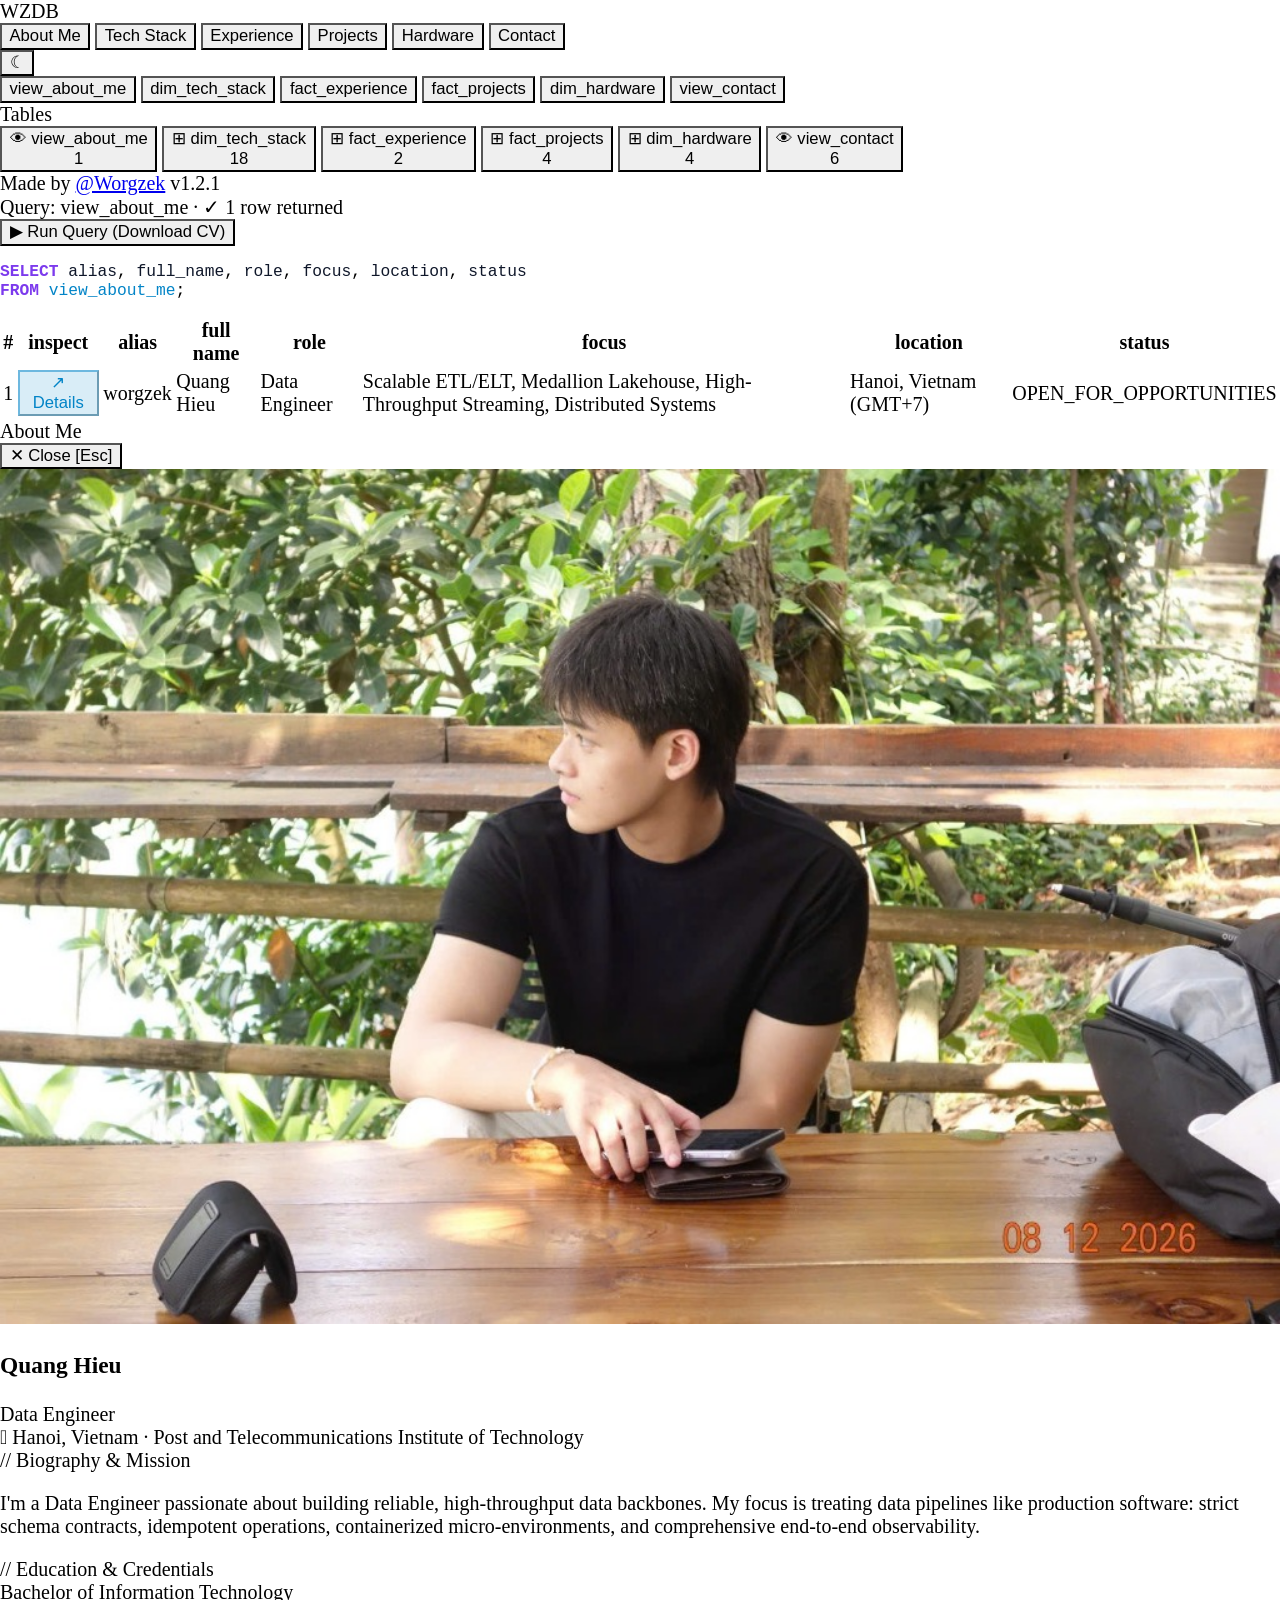
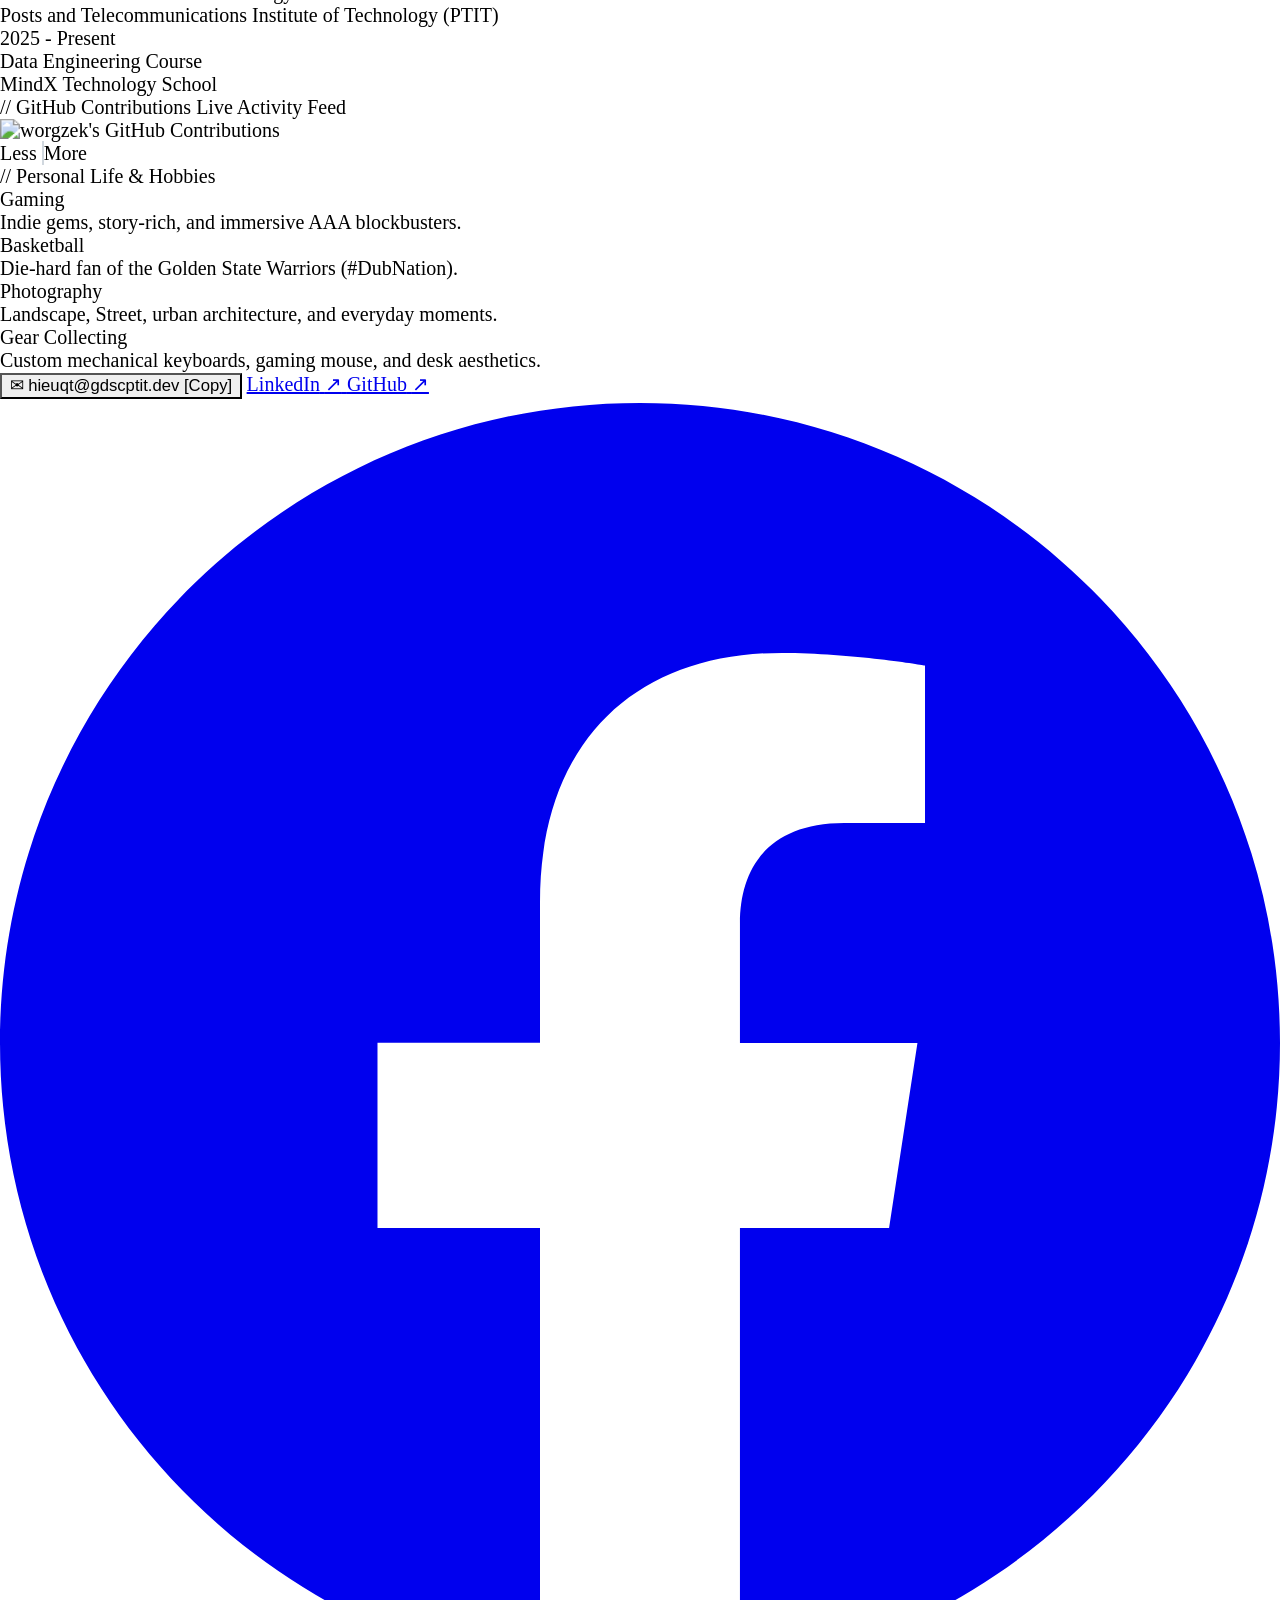
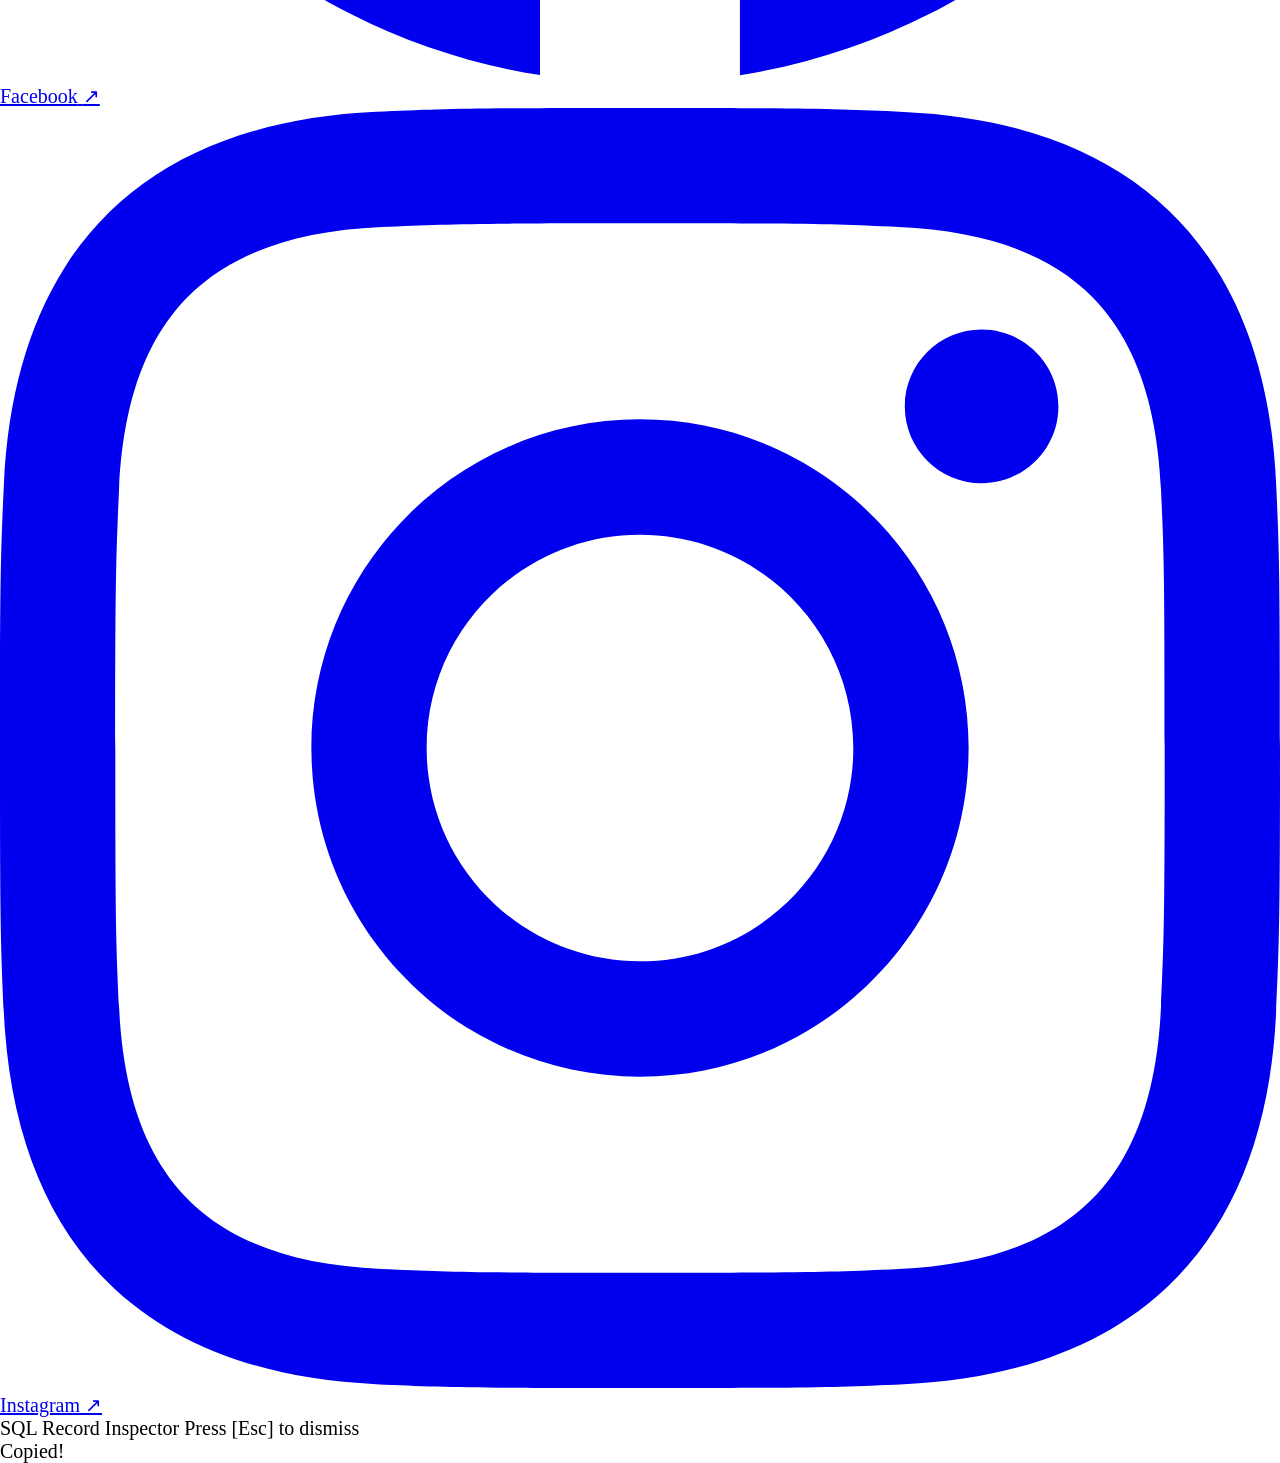
==== commit 9ed4178a: "Fit contact buttons into a single row on PC and bump version to v1.2.1" ====
--- a/index.html
+++ b/index.html
@@ -447,7 +447,7 @@
       <div class="p-3 border-t border-sql-border shrink-0 select-none">
         <div class="text-[11px] text-sql-muted font-mono flex items-center justify-between">
           <span>Made by <a href="https://github.com/worgzek" target="_blank" rel="noopener noreferrer" class="text-sql-accent hover:underline font-semibold">@Worgzek</a></span>
-          <span class="text-sql-muted/80">v1.2.0</span>
+          <span class="text-sql-muted/80">v1.2.1</span>
         </div>
       </div>
 
@@ -501,7 +501,7 @@
 
   <!-- ==================== TECHNICAL DETAIL MODAL ==================== -->
   <div id="detail-modal" class="fixed inset-0 z-50 flex items-center justify-center p-2 sm:p-4 bg-black/80 backdrop-blur-sm hidden modal-closed" role="dialog" aria-modal="true" onclick="if(event.target === this) closeModal()">
-    <div id="modal-container" class="relative w-full max-w-[calc(100vw-16px)] sm:max-w-2xl min-w-0 bg-sql-editor border border-sql-border shadow-2xl overflow-hidden flex flex-col h-[92vh] sm:h-auto max-h-[92vh] sm:max-h-[88vh] my-auto">
+    <div id="modal-container" class="relative w-full max-w-[calc(100vw-16px)] sm:max-w-2xl md:max-w-3xl min-w-0 bg-sql-editor border border-sql-border shadow-2xl overflow-hidden flex flex-col h-[92vh] sm:h-auto max-h-[92vh] sm:max-h-[88vh] my-auto">
       
       <!-- Modal Header -->
       <div class="h-10 sm:h-11 px-3 sm:px-5 bg-sql-sidebar border-b border-sql-border flex items-center justify-between shrink-0 select-none">
@@ -1294,7 +1294,7 @@
                 </div>
                 <div class="p-3 rounded bg-sql-panel/60 border border-sql-border space-y-1 hover:border-sql-yellow/50 transition-all duration-150">
                   <div class="font-bold text-sql-bright">Photography</div>
-                  <div class="text-sql-muted text-[11px]">Landscape, Street photography, urban architecture, and capturing everyday moments.</div>
+                  <div class="text-sql-muted text-[11px]">Landscape, Street, urban architecture, and everyday moments.</div>
                 </div>
                 <div class="p-3 rounded bg-sql-panel/60 border border-sql-border space-y-1 hover:border-sql-yellow/50 transition-all duration-150">
                   <div class="font-bold text-sql-bright">Gear Collecting</div>
@@ -1304,28 +1304,28 @@
             </div>
 
             <!-- Contact Buttons -->
-            <div class="pt-2 border-t border-sql-border flex flex-wrap items-center gap-2">
-              <button onclick="copyText('hieuqt@gdscptit.dev')" class="px-3 py-1.5 rounded-lg bg-sql-panel hover:bg-sql-hover border border-sql-border hover:border-sql-accent/60 text-xs font-medium text-sql-bright hover:text-sql-accent inline-flex items-center gap-2 transition-all duration-150 hover:-translate-y-0.5 active:translate-y-0 active:scale-95 cursor-pointer shadow-sm hover:shadow" title="Click to copy email">
+            <div class="pt-2.5 border-t border-sql-border flex flex-wrap md:flex-nowrap items-center gap-1.5 sm:gap-2 w-full">
+              <button onclick="copyText('hieuqt@gdscptit.dev')" class="px-2.5 sm:px-3 py-1.5 rounded-lg bg-sql-panel hover:bg-sql-hover border border-sql-border hover:border-sql-accent/60 text-xs font-medium text-sql-bright hover:text-sql-accent inline-flex items-center gap-1.5 sm:gap-2 transition-all duration-150 hover:-translate-y-0.5 active:translate-y-0 active:scale-95 cursor-pointer shadow-sm hover:shadow shrink-0 whitespace-nowrap" title="Click to copy email">
                 <span class="text-xs">✉</span>
                 <span>hieuqt@gdscptit.dev</span>
                 <span class="text-[10px] px-1.5 py-0.5 rounded bg-sql-sidebar text-sql-green border border-sql-green/30 font-mono font-normal">[Copy]</span>
               </button>
-              <a href="https://www.linkedin.com/in/qt-hieu/" target="_blank" rel="noopener noreferrer" class="px-3 py-1.5 rounded-lg bg-sql-panel hover:bg-sql-hover border border-sql-border hover:border-sql-accent/60 text-xs font-medium text-sql-bright hover:text-sql-accent inline-flex items-center gap-2 transition-all duration-150 hover:-translate-y-0.5 active:translate-y-0 active:scale-95 cursor-pointer shadow-sm hover:shadow" title="Open LinkedIn Profile">
+              <a href="https://www.linkedin.com/in/qt-hieu/" target="_blank" rel="noopener noreferrer" class="px-2.5 sm:px-3 py-1.5 rounded-lg bg-sql-panel hover:bg-sql-hover border border-sql-border hover:border-sql-accent/60 text-xs font-medium text-sql-bright hover:text-sql-accent inline-flex items-center gap-1.5 transition-all duration-150 hover:-translate-y-0.5 active:translate-y-0 active:scale-95 cursor-pointer shadow-sm hover:shadow shrink-0 whitespace-nowrap" title="Open LinkedIn Profile">
                 <i class="devicon-linkedin-plain colored text-xs"></i>
                 <span>LinkedIn</span>
                 <span class="text-[10px] text-sql-muted">↗</span>
               </a>
-              <a href="https://github.com/worgzek" target="_blank" rel="noopener noreferrer" class="px-3 py-1.5 rounded-lg bg-sql-panel hover:bg-sql-hover border border-sql-border hover:border-sql-accent/60 text-xs font-medium text-sql-bright hover:text-sql-accent inline-flex items-center gap-2 transition-all duration-150 hover:-translate-y-0.5 active:translate-y-0 active:scale-95 cursor-pointer shadow-sm hover:shadow" title="Open GitHub Profile">
+              <a href="https://github.com/worgzek" target="_blank" rel="noopener noreferrer" class="px-2.5 sm:px-3 py-1.5 rounded-lg bg-sql-panel hover:bg-sql-hover border border-sql-border hover:border-sql-accent/60 text-xs font-medium text-sql-bright hover:text-sql-accent inline-flex items-center gap-1.5 transition-all duration-150 hover:-translate-y-0.5 active:translate-y-0 active:scale-95 cursor-pointer shadow-sm hover:shadow shrink-0 whitespace-nowrap" title="Open GitHub Profile">
                 <i class="devicon-github-original text-xs"></i>
                 <span>GitHub</span>
                 <span class="text-[10px] text-sql-muted">↗</span>
               </a>
-              <a href="https://www.facebook.com/z.Wolves.3/?locale=vi_VN" target="_blank" rel="noopener noreferrer" class="px-3 py-1.5 rounded-lg bg-sql-panel hover:bg-sql-hover border border-sql-border hover:border-sql-accent/60 text-xs font-medium text-sql-bright hover:text-sql-accent inline-flex items-center gap-2 transition-all duration-150 hover:-translate-y-0.5 active:translate-y-0 active:scale-95 cursor-pointer shadow-sm hover:shadow" title="Open Facebook Profile">
+              <a href="https://www.facebook.com/z.Wolves.3/?locale=vi_VN" target="_blank" rel="noopener noreferrer" class="px-2.5 sm:px-3 py-1.5 rounded-lg bg-sql-panel hover:bg-sql-hover border border-sql-border hover:border-sql-accent/60 text-xs font-medium text-sql-bright hover:text-sql-accent inline-flex items-center gap-1.5 transition-all duration-150 hover:-translate-y-0.5 active:translate-y-0 active:scale-95 cursor-pointer shadow-sm hover:shadow shrink-0 whitespace-nowrap" title="Open Facebook Profile">
                 <svg class="w-3.5 h-3.5 text-[#1877F2] shrink-0" viewBox="0 0 24 24" fill="currentColor"><path d="M24 12.073c0-6.627-5.373-12-12-12s-12 5.373-12 12c0 5.99 4.388 10.954 10.125 11.854v-8.385H7.078v-3.47h3.047V9.43c0-3.007 1.792-4.669 4.533-4.669 1.312 0 2.686.235 2.686.235v2.953H15.83c-1.491 0-1.956.925-1.956 1.874v2.25h3.328l-.532 3.47h-2.796v8.385C19.612 23.027 24 18.062 24 12.073z"/></svg>
                 <span>Facebook</span>
                 <span class="text-[10px] text-sql-muted">↗</span>
               </a>
-              <a href="https://www.instagram.com/worgzek/" target="_blank" rel="noopener noreferrer" class="px-3 py-1.5 rounded-lg bg-sql-panel hover:bg-sql-hover border border-sql-border hover:border-sql-accent/60 text-xs font-medium text-sql-bright hover:text-sql-accent inline-flex items-center gap-2 transition-all duration-150 hover:-translate-y-0.5 active:translate-y-0 active:scale-95 cursor-pointer shadow-sm hover:shadow" title="Open Instagram Profile">
+              <a href="https://www.instagram.com/worgzek/" target="_blank" rel="noopener noreferrer" class="px-2.5 sm:px-3 py-1.5 rounded-lg bg-sql-panel hover:bg-sql-hover border border-sql-border hover:border-sql-accent/60 text-xs font-medium text-sql-bright hover:text-sql-accent inline-flex items-center gap-1.5 transition-all duration-150 hover:-translate-y-0.5 active:translate-y-0 active:scale-95 cursor-pointer shadow-sm hover:shadow shrink-0 whitespace-nowrap" title="Open Instagram Profile">
                 <svg class="w-3.5 h-3.5 text-pink-500 shrink-0" viewBox="0 0 24 24" fill="currentColor"><path d="M12 2.163c3.204 0 3.584.012 4.85.07 3.252.148 4.771 1.691 4.919 4.919.058 1.265.069 1.645.069 4.849 0 3.205-.012 3.584-.069 4.849-.149 3.225-1.664 4.771-4.919 4.919-1.266.058-1.644.07-4.85.07-3.204 0-3.584-.012-4.849-.07-3.26-.149-4.771-1.699-4.919-4.92-.058-1.265-.07-1.644-.07-4.849 0-3.204.013-3.583.07-4.849.149-3.227 1.664-4.771 4.919-4.919 1.266-.057 1.645-.069 4.849-.069zm0-2.163c-3.259 0-3.667.014-4.947.072-4.358.2-6.78 2.618-6.98 6.98-.059 1.281-.073 1.689-.073 4.948 0 3.259.014 3.668.072 4.948.2 4.358 2.618 6.78 6.98 6.98 1.281.058 1.689.072 4.948.072 3.259 0 3.668-.014 4.948-.072 4.354-.2 6.782-2.618 6.979-6.98.059-1.28.073-1.689.073-4.948 0-3.259-.014-3.667-.072-4.947-.196-4.354-2.617-6.78-6.979-6.98-1.281-.059-1.69-.073-4.949-.073zm0 5.838c-3.403 0-6.162 2.759-6.162 6.162s2.759 6.163 6.162 6.163 6.162-2.759 6.162-6.163c0-3.403-2.759-6.162-6.162-6.162zm0 10.162c-2.209 0-4-1.79-4-4 0-2.209 1.791-4 4-4s4 1.791 4 4c0 2.21-1.791 4-4 4zm6.406-11.845c-.796 0-1.441.645-1.441 1.44s.645 1.44 1.441 1.44c.795 0 1.439-.645 1.439-1.44s-.644-1.44-1.439-1.44z"/></svg>
                 <span>Instagram</span>
                 <span class="text-[10px] text-sql-muted">↗</span>
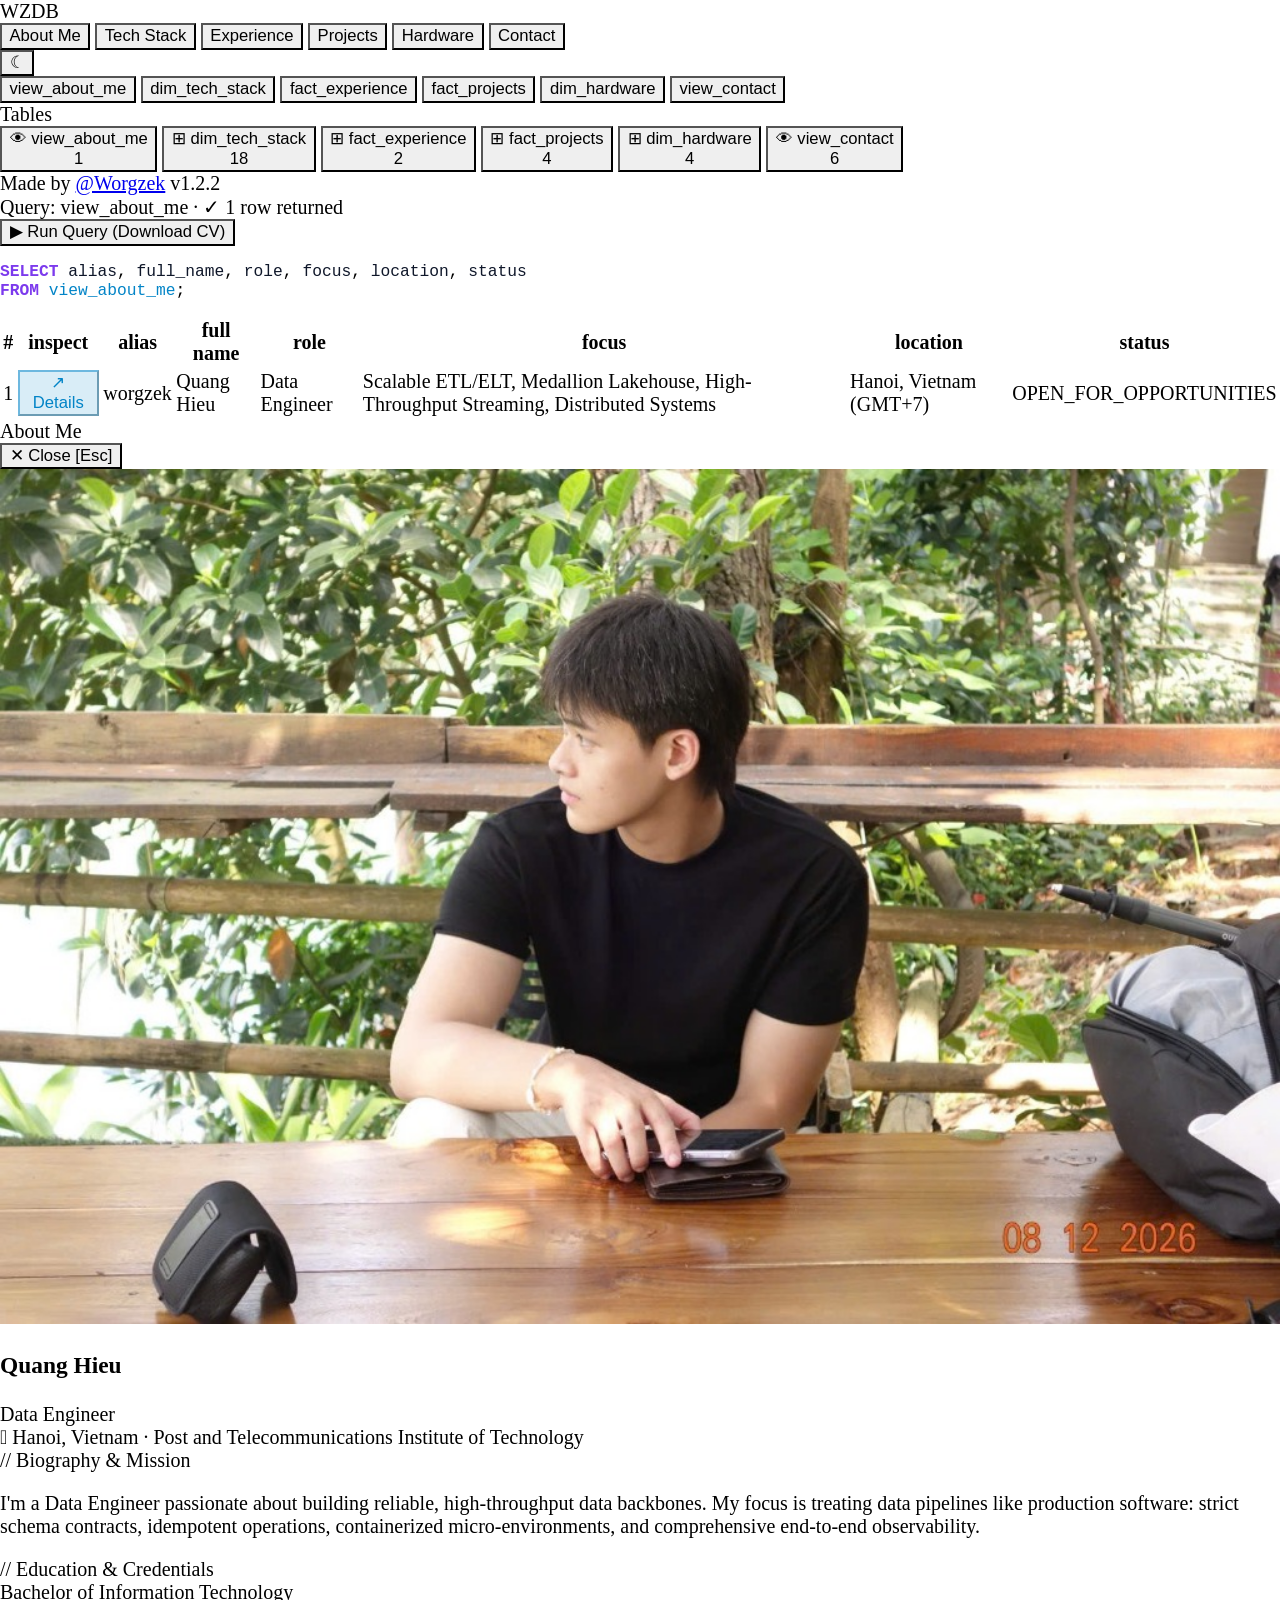
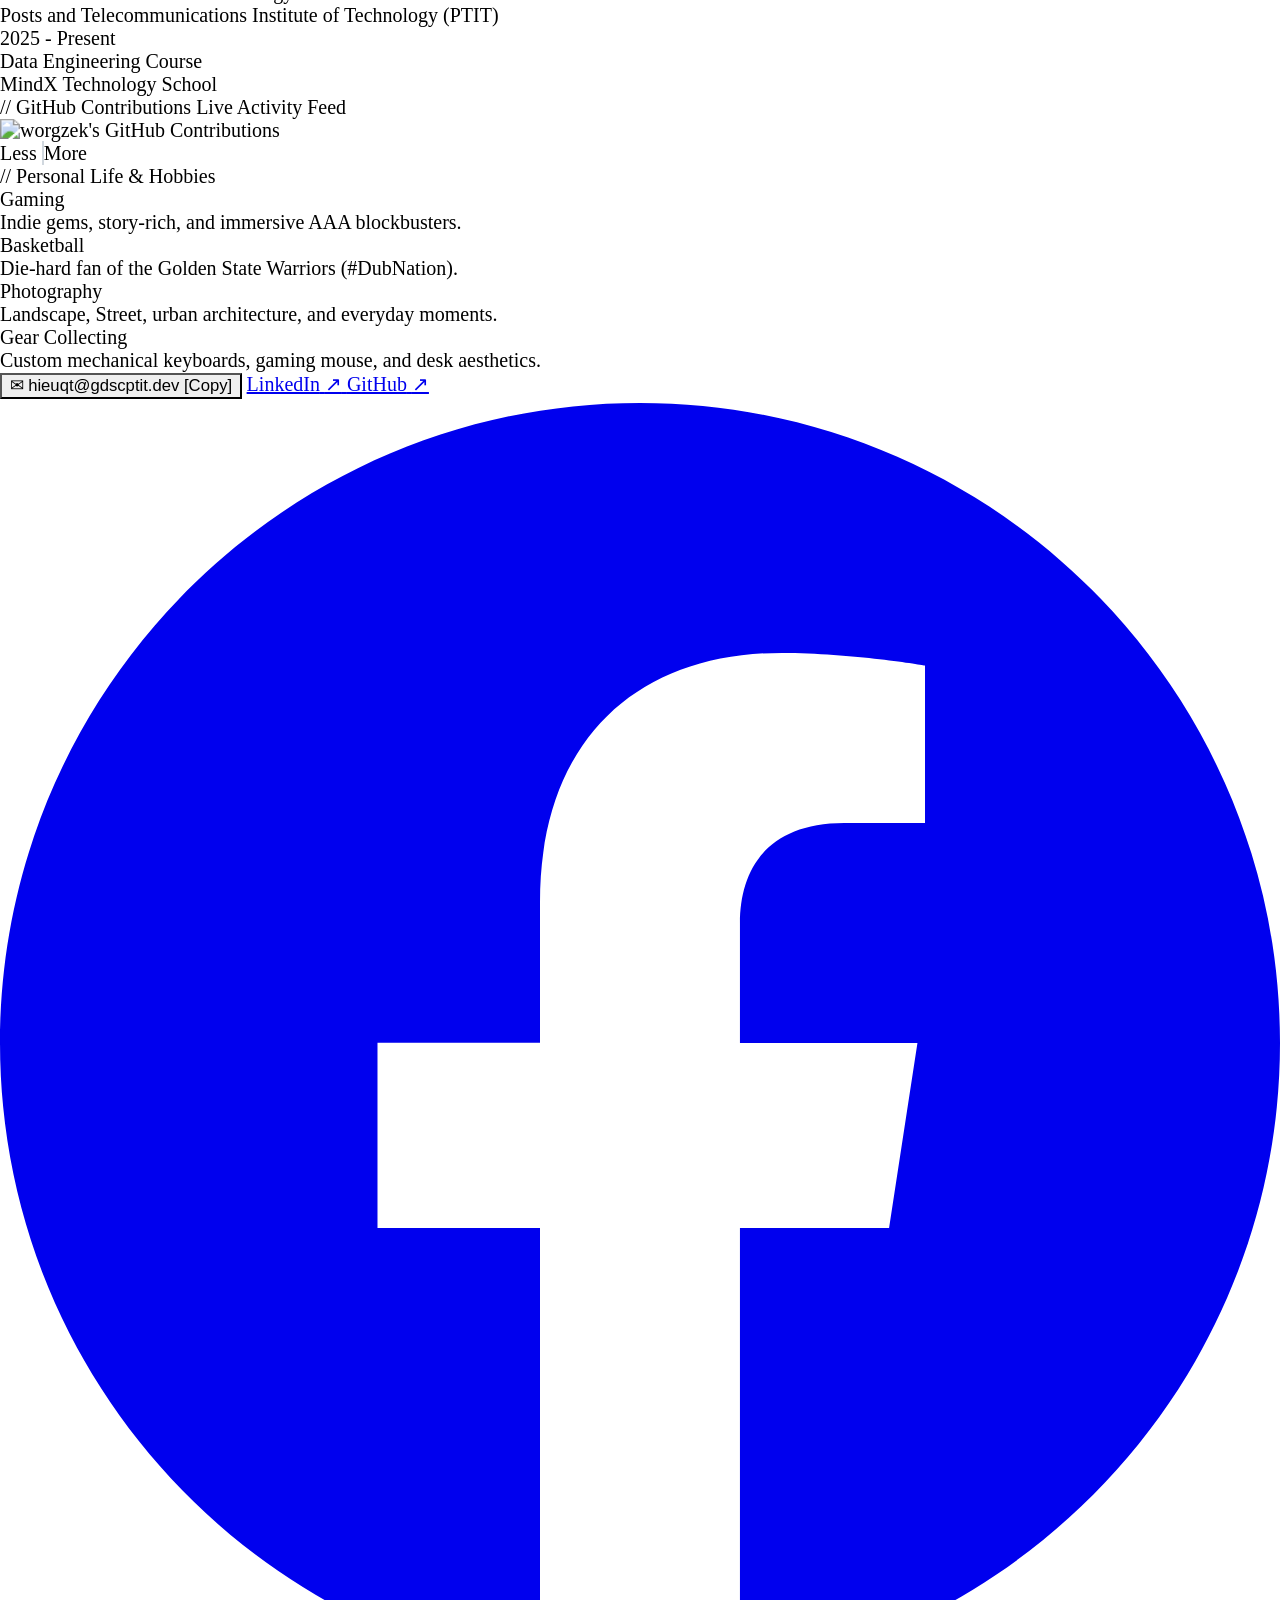
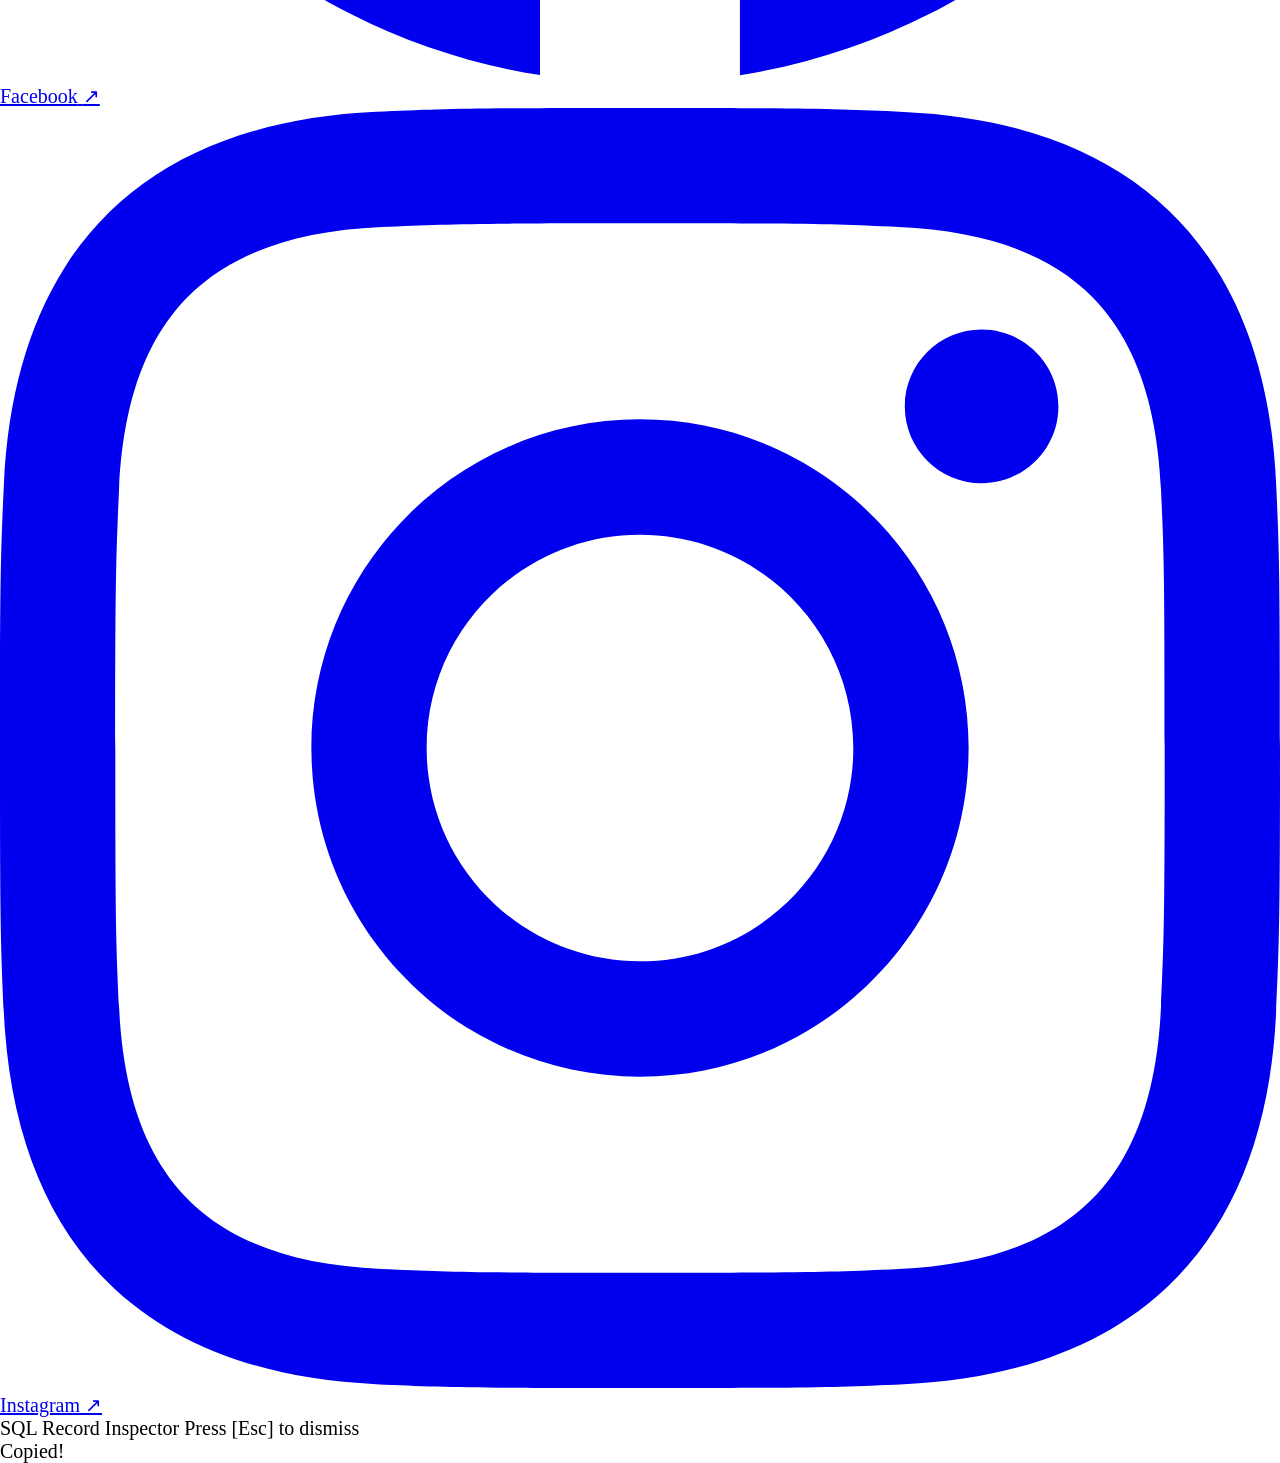
==== commit 82408439: "Keep modal width at max-w-2xl and compact contact buttons to fit single row (v1.2.2)" ====
--- a/index.html
+++ b/index.html
@@ -447,7 +447,7 @@
       <div class="p-3 border-t border-sql-border shrink-0 select-none">
         <div class="text-[11px] text-sql-muted font-mono flex items-center justify-between">
           <span>Made by <a href="https://github.com/worgzek" target="_blank" rel="noopener noreferrer" class="text-sql-accent hover:underline font-semibold">@Worgzek</a></span>
-          <span class="text-sql-muted/80">v1.2.1</span>
+          <span class="text-sql-muted/80">v1.2.2</span>
         </div>
       </div>
 
@@ -501,7 +501,7 @@
 
   <!-- ==================== TECHNICAL DETAIL MODAL ==================== -->
   <div id="detail-modal" class="fixed inset-0 z-50 flex items-center justify-center p-2 sm:p-4 bg-black/80 backdrop-blur-sm hidden modal-closed" role="dialog" aria-modal="true" onclick="if(event.target === this) closeModal()">
-    <div id="modal-container" class="relative w-full max-w-[calc(100vw-16px)] sm:max-w-2xl md:max-w-3xl min-w-0 bg-sql-editor border border-sql-border shadow-2xl overflow-hidden flex flex-col h-[92vh] sm:h-auto max-h-[92vh] sm:max-h-[88vh] my-auto">
+    <div id="modal-container" class="relative w-full max-w-[calc(100vw-16px)] sm:max-w-2xl min-w-0 bg-sql-editor border border-sql-border shadow-2xl overflow-hidden flex flex-col h-[92vh] sm:h-auto max-h-[92vh] sm:max-h-[88vh] my-auto">
       
       <!-- Modal Header -->
       <div class="h-10 sm:h-11 px-3 sm:px-5 bg-sql-sidebar border-b border-sql-border flex items-center justify-between shrink-0 select-none">
@@ -1304,31 +1304,31 @@
             </div>
 
             <!-- Contact Buttons -->
-            <div class="pt-2.5 border-t border-sql-border flex flex-wrap md:flex-nowrap items-center gap-1.5 sm:gap-2 w-full">
-              <button onclick="copyText('hieuqt@gdscptit.dev')" class="px-2.5 sm:px-3 py-1.5 rounded-lg bg-sql-panel hover:bg-sql-hover border border-sql-border hover:border-sql-accent/60 text-xs font-medium text-sql-bright hover:text-sql-accent inline-flex items-center gap-1.5 sm:gap-2 transition-all duration-150 hover:-translate-y-0.5 active:translate-y-0 active:scale-95 cursor-pointer shadow-sm hover:shadow shrink-0 whitespace-nowrap" title="Click to copy email">
-                <span class="text-xs">✉</span>
+            <div class="pt-2 border-t border-sql-border flex flex-wrap sm:flex-nowrap items-center gap-1.5 w-full">
+              <button onclick="copyText('hieuqt@gdscptit.dev')" class="px-2 py-1 rounded bg-sql-panel hover:bg-sql-hover border border-sql-border hover:border-sql-accent/60 text-[11px] font-medium text-sql-bright hover:text-sql-accent inline-flex items-center gap-1.5 transition-all duration-150 hover:-translate-y-0.5 active:translate-y-0 active:scale-95 cursor-pointer shadow-sm hover:shadow shrink-0 whitespace-nowrap" title="Click to copy email">
+                <span class="text-[11px]">✉</span>
                 <span>hieuqt@gdscptit.dev</span>
-                <span class="text-[10px] px-1.5 py-0.5 rounded bg-sql-sidebar text-sql-green border border-sql-green/30 font-mono font-normal">[Copy]</span>
+                <span class="text-[9px] px-1 py-0.2 rounded bg-sql-sidebar text-sql-green border border-sql-green/30 font-mono font-normal">[Copy]</span>
               </button>
-              <a href="https://www.linkedin.com/in/qt-hieu/" target="_blank" rel="noopener noreferrer" class="px-2.5 sm:px-3 py-1.5 rounded-lg bg-sql-panel hover:bg-sql-hover border border-sql-border hover:border-sql-accent/60 text-xs font-medium text-sql-bright hover:text-sql-accent inline-flex items-center gap-1.5 transition-all duration-150 hover:-translate-y-0.5 active:translate-y-0 active:scale-95 cursor-pointer shadow-sm hover:shadow shrink-0 whitespace-nowrap" title="Open LinkedIn Profile">
-                <i class="devicon-linkedin-plain colored text-xs"></i>
+              <a href="https://www.linkedin.com/in/qt-hieu/" target="_blank" rel="noopener noreferrer" class="px-2 py-1 rounded bg-sql-panel hover:bg-sql-hover border border-sql-border hover:border-sql-accent/60 text-[11px] font-medium text-sql-bright hover:text-sql-accent inline-flex items-center gap-1 transition-all duration-150 hover:-translate-y-0.5 active:translate-y-0 active:scale-95 cursor-pointer shadow-sm hover:shadow shrink-0 whitespace-nowrap" title="Open LinkedIn Profile">
+                <i class="devicon-linkedin-plain colored text-[11px]"></i>
                 <span>LinkedIn</span>
-                <span class="text-[10px] text-sql-muted">↗</span>
+                <span class="text-[9px] text-sql-muted">↗</span>
               </a>
-              <a href="https://github.com/worgzek" target="_blank" rel="noopener noreferrer" class="px-2.5 sm:px-3 py-1.5 rounded-lg bg-sql-panel hover:bg-sql-hover border border-sql-border hover:border-sql-accent/60 text-xs font-medium text-sql-bright hover:text-sql-accent inline-flex items-center gap-1.5 transition-all duration-150 hover:-translate-y-0.5 active:translate-y-0 active:scale-95 cursor-pointer shadow-sm hover:shadow shrink-0 whitespace-nowrap" title="Open GitHub Profile">
-                <i class="devicon-github-original text-xs"></i>
+              <a href="https://github.com/worgzek" target="_blank" rel="noopener noreferrer" class="px-2 py-1 rounded bg-sql-panel hover:bg-sql-hover border border-sql-border hover:border-sql-accent/60 text-[11px] font-medium text-sql-bright hover:text-sql-accent inline-flex items-center gap-1 transition-all duration-150 hover:-translate-y-0.5 active:translate-y-0 active:scale-95 cursor-pointer shadow-sm hover:shadow shrink-0 whitespace-nowrap" title="Open GitHub Profile">
+                <i class="devicon-github-original text-[11px]"></i>
                 <span>GitHub</span>
-                <span class="text-[10px] text-sql-muted">↗</span>
+                <span class="text-[9px] text-sql-muted">↗</span>
               </a>
-              <a href="https://www.facebook.com/z.Wolves.3/?locale=vi_VN" target="_blank" rel="noopener noreferrer" class="px-2.5 sm:px-3 py-1.5 rounded-lg bg-sql-panel hover:bg-sql-hover border border-sql-border hover:border-sql-accent/60 text-xs font-medium text-sql-bright hover:text-sql-accent inline-flex items-center gap-1.5 transition-all duration-150 hover:-translate-y-0.5 active:translate-y-0 active:scale-95 cursor-pointer shadow-sm hover:shadow shrink-0 whitespace-nowrap" title="Open Facebook Profile">
-                <svg class="w-3.5 h-3.5 text-[#1877F2] shrink-0" viewBox="0 0 24 24" fill="currentColor"><path d="M24 12.073c0-6.627-5.373-12-12-12s-12 5.373-12 12c0 5.99 4.388 10.954 10.125 11.854v-8.385H7.078v-3.47h3.047V9.43c0-3.007 1.792-4.669 4.533-4.669 1.312 0 2.686.235 2.686.235v2.953H15.83c-1.491 0-1.956.925-1.956 1.874v2.25h3.328l-.532 3.47h-2.796v8.385C19.612 23.027 24 18.062 24 12.073z"/></svg>
+              <a href="https://www.facebook.com/z.Wolves.3/?locale=vi_VN" target="_blank" rel="noopener noreferrer" class="px-2 py-1 rounded bg-sql-panel hover:bg-sql-hover border border-sql-border hover:border-sql-accent/60 text-[11px] font-medium text-sql-bright hover:text-sql-accent inline-flex items-center gap-1 transition-all duration-150 hover:-translate-y-0.5 active:translate-y-0 active:scale-95 cursor-pointer shadow-sm hover:shadow shrink-0 whitespace-nowrap" title="Open Facebook Profile">
+                <svg class="w-3 h-3 text-[#1877F2] shrink-0" viewBox="0 0 24 24" fill="currentColor"><path d="M24 12.073c0-6.627-5.373-12-12-12s-12 5.373-12 12c0 5.99 4.388 10.954 10.125 11.854v-8.385H7.078v-3.47h3.047V9.43c0-3.007 1.792-4.669 4.533-4.669 1.312 0 2.686.235 2.686.235v2.953H15.83c-1.491 0-1.956.925-1.956 1.874v2.25h3.328l-.532 3.47h-2.796v8.385C19.612 23.027 24 18.062 24 12.073z"/></svg>
                 <span>Facebook</span>
-                <span class="text-[10px] text-sql-muted">↗</span>
+                <span class="text-[9px] text-sql-muted">↗</span>
               </a>
-              <a href="https://www.instagram.com/worgzek/" target="_blank" rel="noopener noreferrer" class="px-2.5 sm:px-3 py-1.5 rounded-lg bg-sql-panel hover:bg-sql-hover border border-sql-border hover:border-sql-accent/60 text-xs font-medium text-sql-bright hover:text-sql-accent inline-flex items-center gap-1.5 transition-all duration-150 hover:-translate-y-0.5 active:translate-y-0 active:scale-95 cursor-pointer shadow-sm hover:shadow shrink-0 whitespace-nowrap" title="Open Instagram Profile">
-                <svg class="w-3.5 h-3.5 text-pink-500 shrink-0" viewBox="0 0 24 24" fill="currentColor"><path d="M12 2.163c3.204 0 3.584.012 4.85.07 3.252.148 4.771 1.691 4.919 4.919.058 1.265.069 1.645.069 4.849 0 3.205-.012 3.584-.069 4.849-.149 3.225-1.664 4.771-4.919 4.919-1.266.058-1.644.07-4.85.07-3.204 0-3.584-.012-4.849-.07-3.26-.149-4.771-1.699-4.919-4.92-.058-1.265-.07-1.644-.07-4.849 0-3.204.013-3.583.07-4.849.149-3.227 1.664-4.771 4.919-4.919 1.266-.057 1.645-.069 4.849-.069zm0-2.163c-3.259 0-3.667.014-4.947.072-4.358.2-6.78 2.618-6.98 6.98-.059 1.281-.073 1.689-.073 4.948 0 3.259.014 3.668.072 4.948.2 4.358 2.618 6.78 6.98 6.98 1.281.058 1.689.072 4.948.072 3.259 0 3.668-.014 4.948-.072 4.354-.2 6.782-2.618 6.979-6.98.059-1.28.073-1.689.073-4.948 0-3.259-.014-3.667-.072-4.947-.196-4.354-2.617-6.78-6.979-6.98-1.281-.059-1.69-.073-4.949-.073zm0 5.838c-3.403 0-6.162 2.759-6.162 6.162s2.759 6.163 6.162 6.163 6.162-2.759 6.162-6.163c0-3.403-2.759-6.162-6.162-6.162zm0 10.162c-2.209 0-4-1.79-4-4 0-2.209 1.791-4 4-4s4 1.791 4 4c0 2.21-1.791 4-4 4zm6.406-11.845c-.796 0-1.441.645-1.441 1.44s.645 1.44 1.441 1.44c.795 0 1.439-.645 1.439-1.44s-.644-1.44-1.439-1.44z"/></svg>
+              <a href="https://www.instagram.com/worgzek/" target="_blank" rel="noopener noreferrer" class="px-2 py-1 rounded bg-sql-panel hover:bg-sql-hover border border-sql-border hover:border-sql-accent/60 text-[11px] font-medium text-sql-bright hover:text-sql-accent inline-flex items-center gap-1 transition-all duration-150 hover:-translate-y-0.5 active:translate-y-0 active:scale-95 cursor-pointer shadow-sm hover:shadow shrink-0 whitespace-nowrap" title="Open Instagram Profile">
+                <svg class="w-3 h-3 text-pink-500 shrink-0" viewBox="0 0 24 24" fill="currentColor"><path d="M12 2.163c3.204 0 3.584.012 4.85.07 3.252.148 4.771 1.691 4.919 4.919.058 1.265.069 1.645.069 4.849 0 3.205-.012 3.584-.069 4.849-.149 3.225-1.664 4.771-4.919 4.919-1.266.058-1.644.07-4.85.07-3.204 0-3.584-.012-4.849-.07-3.26-.149-4.771-1.699-4.919-4.92-.058-1.265-.07-1.644-.07-4.849 0-3.204.013-3.583.07-4.849.149-3.227 1.664-4.771 4.919-4.919 1.266-.057 1.645-.069 4.849-.069zm0-2.163c-3.259 0-3.667.014-4.947.072-4.358.2-6.78 2.618-6.98 6.98-.059 1.281-.073 1.689-.073 4.948 0 3.259.014 3.668.072 4.948.2 4.358 2.618 6.78 6.98 6.98 1.281.058 1.689.072 4.948.072 3.259 0 3.668-.014 4.948-.072 4.354-.2 6.782-2.618 6.979-6.98.059-1.28.073-1.689.073-4.948 0-3.259-.014-3.667-.072-4.947-.196-4.354-2.617-6.78-6.979-6.98-1.281-.059-1.69-.073-4.949-.073zm0 5.838c-3.403 0-6.162 2.759-6.162 6.162s2.759 6.163 6.162 6.163 6.162-2.759 6.162-6.163c0-3.403-2.759-6.162-6.162-6.162zm0 10.162c-2.209 0-4-1.79-4-4 0-2.209 1.791-4 4-4s4 1.791 4 4c0 2.21-1.791 4-4 4zm6.406-11.845c-.796 0-1.441.645-1.441 1.44s.645 1.44 1.441 1.44c.795 0 1.439-.645 1.439-1.44s-.644-1.44-1.439-1.44z"/></svg>
                 <span>Instagram</span>
-                <span class="text-[10px] text-sql-muted">↗</span>
+                <span class="text-[9px] text-sql-muted">↗</span>
               </a>
             </div>
 
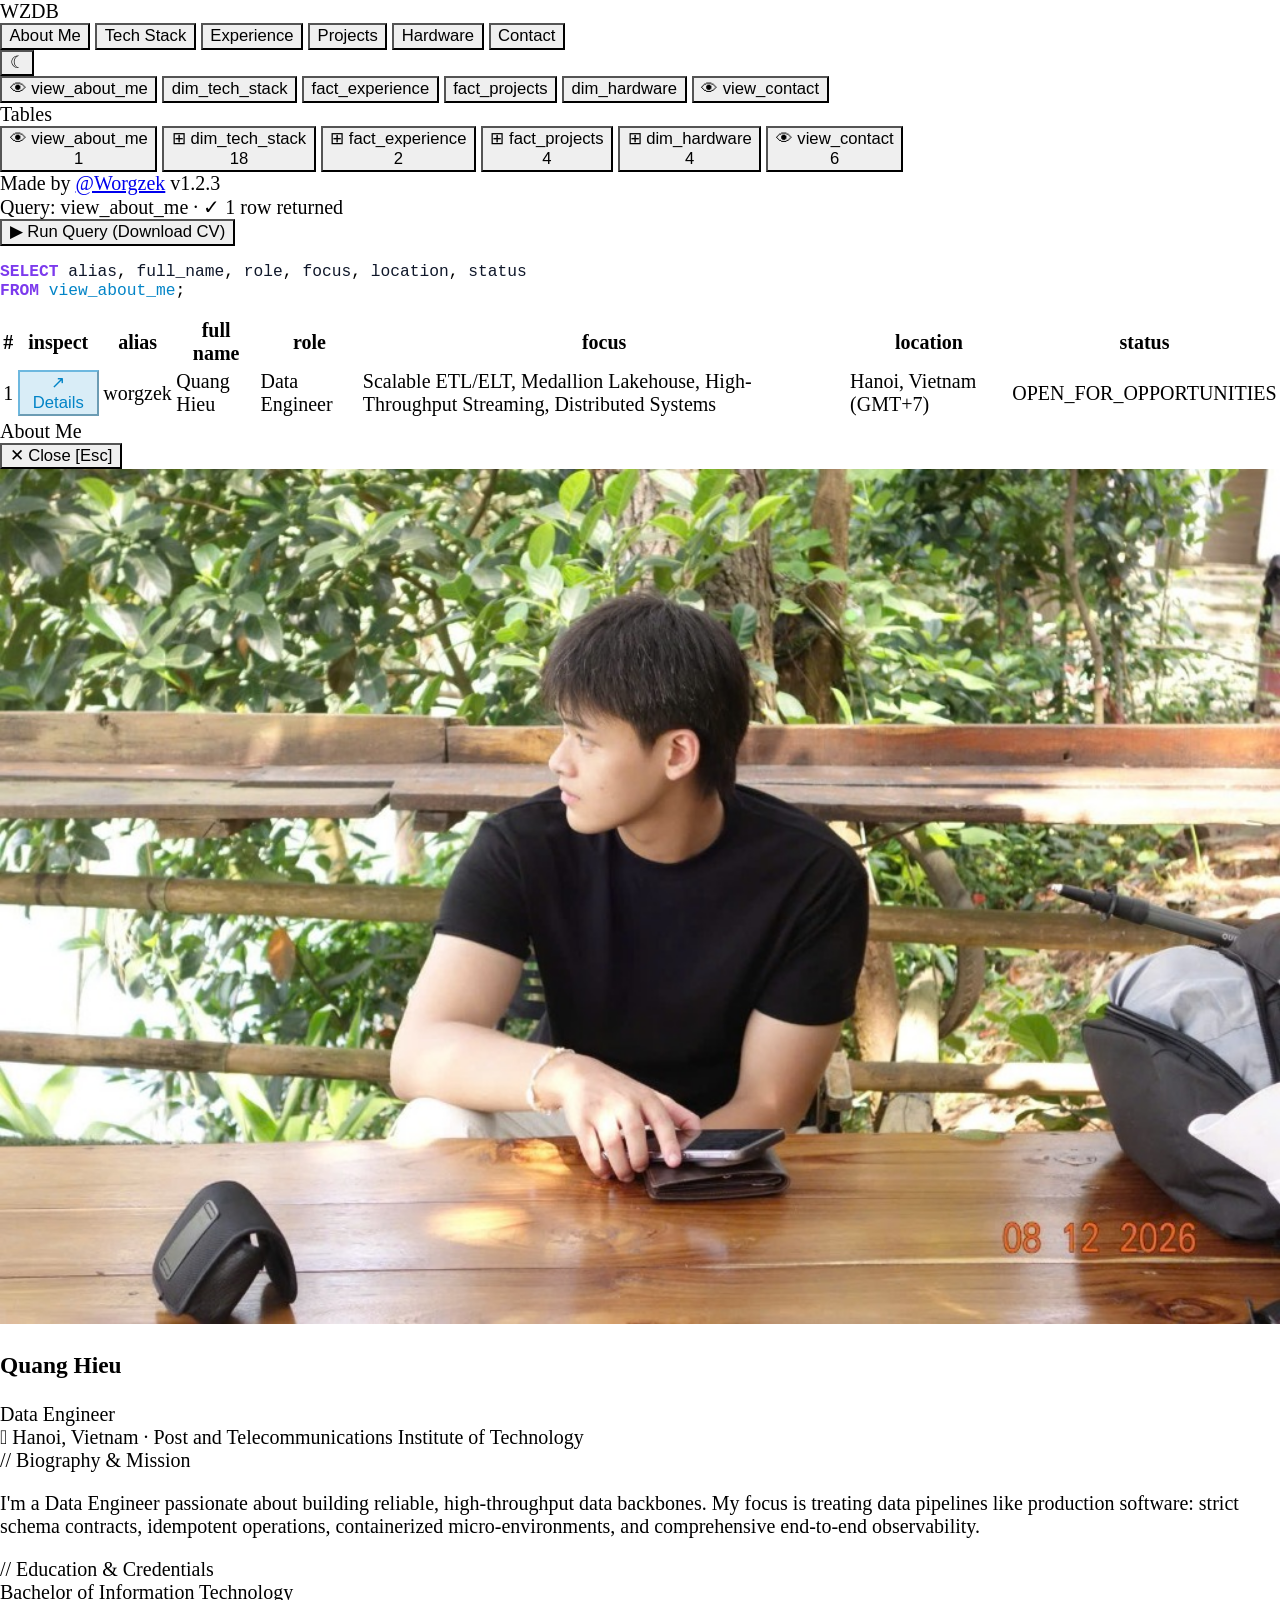
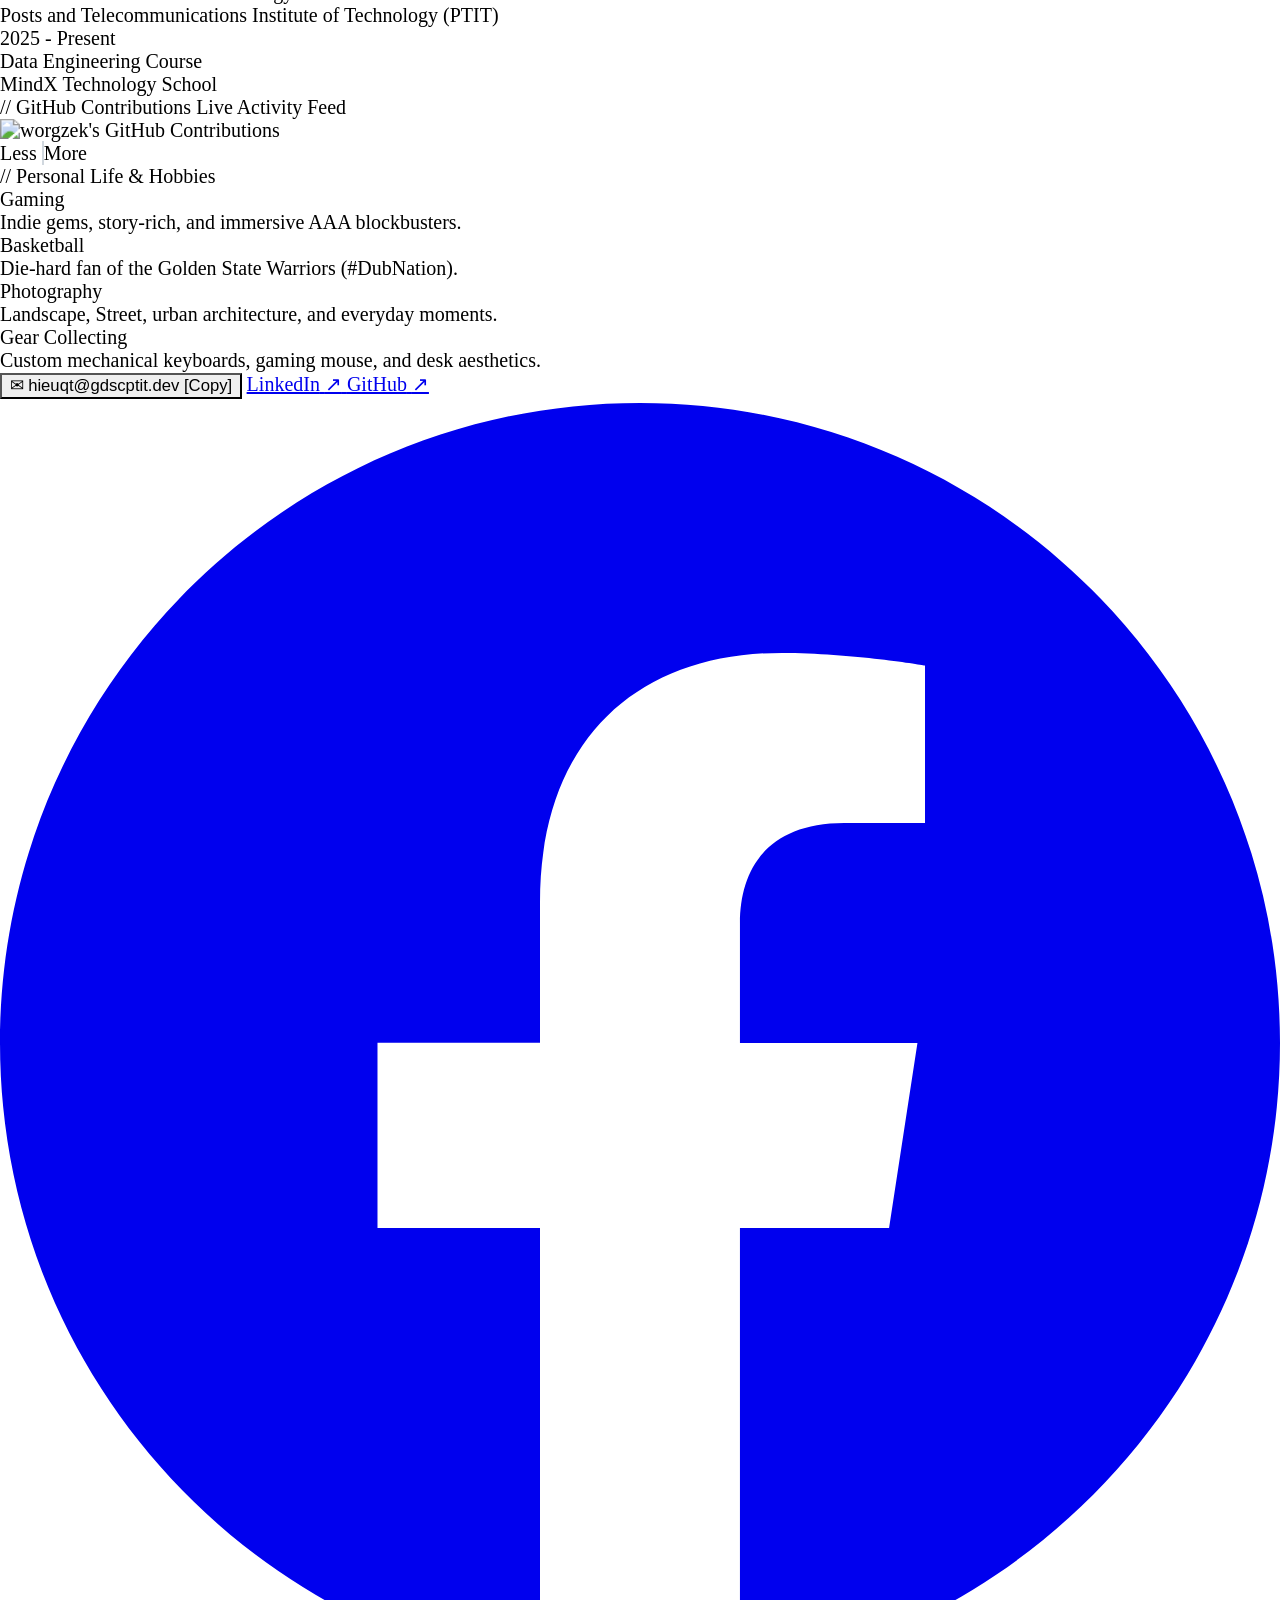
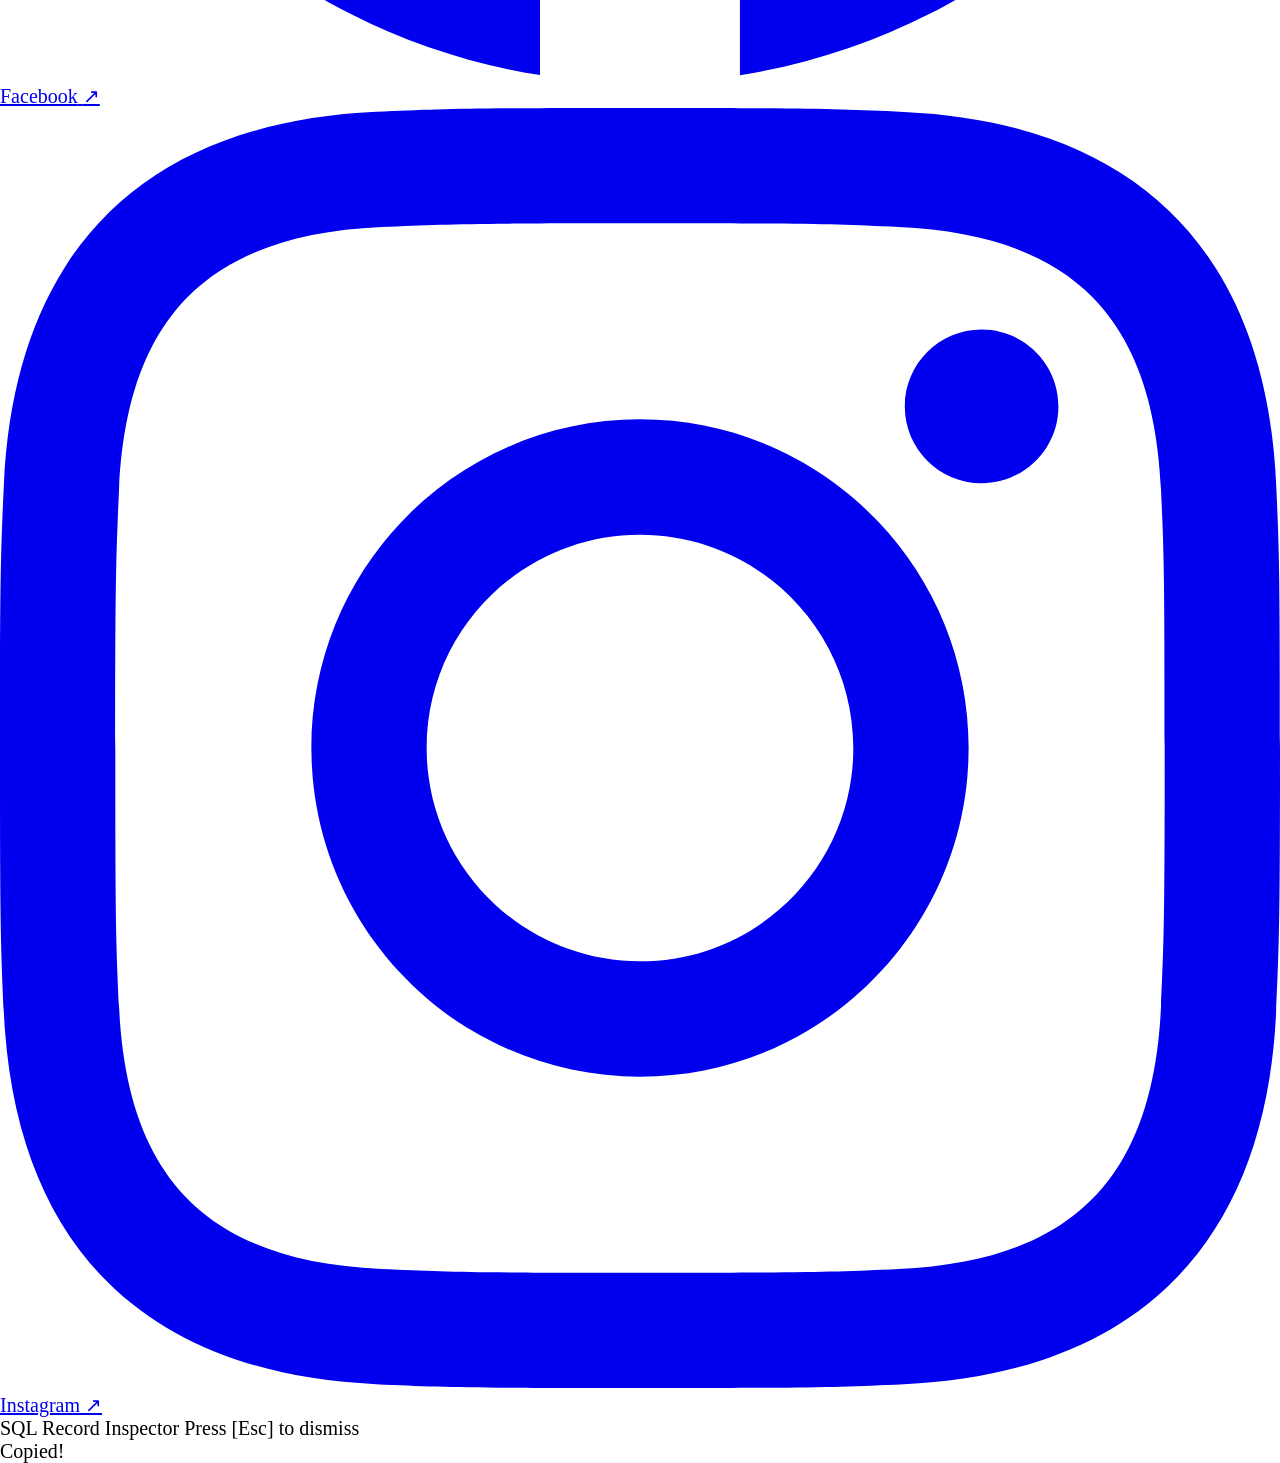
==== commit 1c44b972: "Update eye icon on view buttons to clean emoji 👁 (v1.2.3)" ====
--- a/index.html
+++ b/index.html
@@ -354,8 +354,9 @@
 
   <!-- ==================== MOBILE SUB-HEADER (SCROLLABLE TABS) ==================== -->
   <div class="md:hidden bg-sql-sidebar border-b border-sql-border px-2 py-1.5 overflow-x-auto no-scrollbar flex items-center gap-1.5 shrink-0 select-none">
-    <button onclick="switchTable('aboutme')" class="nav-tab shrink-0 px-2.5 py-1 border border-sql-border/60 bg-sql-active text-sql-bright font-semibold text-[11px] whitespace-nowrap shadow-sm" data-nav="aboutme">
-      view_about_me
+    <button onclick="switchTable('aboutme')" class="nav-tab shrink-0 px-2.5 py-1 border border-sql-border/60 bg-sql-active text-sql-bright font-semibold text-[11px] whitespace-nowrap shadow-sm inline-flex items-center gap-1" data-nav="aboutme">
+      <span class="text-xs select-none">👁</span>
+      <span>view_about_me</span>
     </button>
     <button onclick="switchTable('skills')" class="nav-tab shrink-0 px-2.5 py-1 border border-transparent bg-transparent text-sql-muted text-[11px] whitespace-nowrap shadow-sm" data-nav="skills">
       dim_tech_stack
@@ -369,8 +370,9 @@
     <button onclick="switchTable('hardware')" class="nav-tab shrink-0 px-2.5 py-1 border border-transparent bg-transparent text-sql-muted text-[11px] whitespace-nowrap shadow-sm" data-nav="hardware">
       dim_hardware
     </button>
-    <button onclick="switchTable('contact')" class="nav-tab shrink-0 px-2.5 py-1 border border-transparent bg-transparent text-sql-muted text-[11px] whitespace-nowrap shadow-sm" data-nav="contact">
-      view_contact
+    <button onclick="switchTable('contact')" class="nav-tab shrink-0 px-2.5 py-1 border border-transparent bg-transparent text-sql-muted text-[11px] whitespace-nowrap shadow-sm inline-flex items-center gap-1" data-nav="contact">
+      <span class="text-xs select-none">👁</span>
+      <span>view_contact</span>
     </button>
   </div>
 
@@ -390,7 +392,7 @@
         <!-- 1. view_about_me -->
         <button onclick="switchTable('aboutme')" class="sidebar-item w-full flex items-center justify-between px-2.5 py-1.5 border border-sql-border/60 bg-sql-active text-sql-bright font-medium text-left hover:bg-sql-hover hover:border-sql-accent/60 hover:text-sql-accent select-none shadow-sm" data-key="aboutme">
           <div class="flex items-center gap-2 truncate">
-            <span class="text-sql-green text-[11px]">👁</span>
+            <span class="text-xs select-none">👁</span>
             <span class="truncate font-semibold">view_about_me</span>
           </div>
           <span class="text-[10px] text-sql-green font-mono">1</span>
@@ -435,7 +437,7 @@
         <!-- 6. view_contact -->
         <button onclick="switchTable('contact')" class="sidebar-item w-full flex items-center justify-between px-2.5 py-1.5 border border-transparent hover:bg-sql-hover hover:border-sql-accent/60 text-sql-muted hover:text-sql-accent text-left select-none shadow-sm" data-key="contact">
           <div class="flex items-center gap-2 truncate">
-            <span class="text-sql-green text-[11px]">👁</span>
+            <span class="text-xs select-none">👁</span>
             <span class="truncate">view_contact</span>
           </div>
           <span class="text-[10px] text-sql-green font-mono">6</span>
@@ -447,7 +449,7 @@
       <div class="p-3 border-t border-sql-border shrink-0 select-none">
         <div class="text-[11px] text-sql-muted font-mono flex items-center justify-between">
           <span>Made by <a href="https://github.com/worgzek" target="_blank" rel="noopener noreferrer" class="text-sql-accent hover:underline font-semibold">@Worgzek</a></span>
-          <span class="text-sql-muted/80">v1.2.2</span>
+          <span class="text-sql-muted/80">v1.2.3</span>
         </div>
       </div>
 
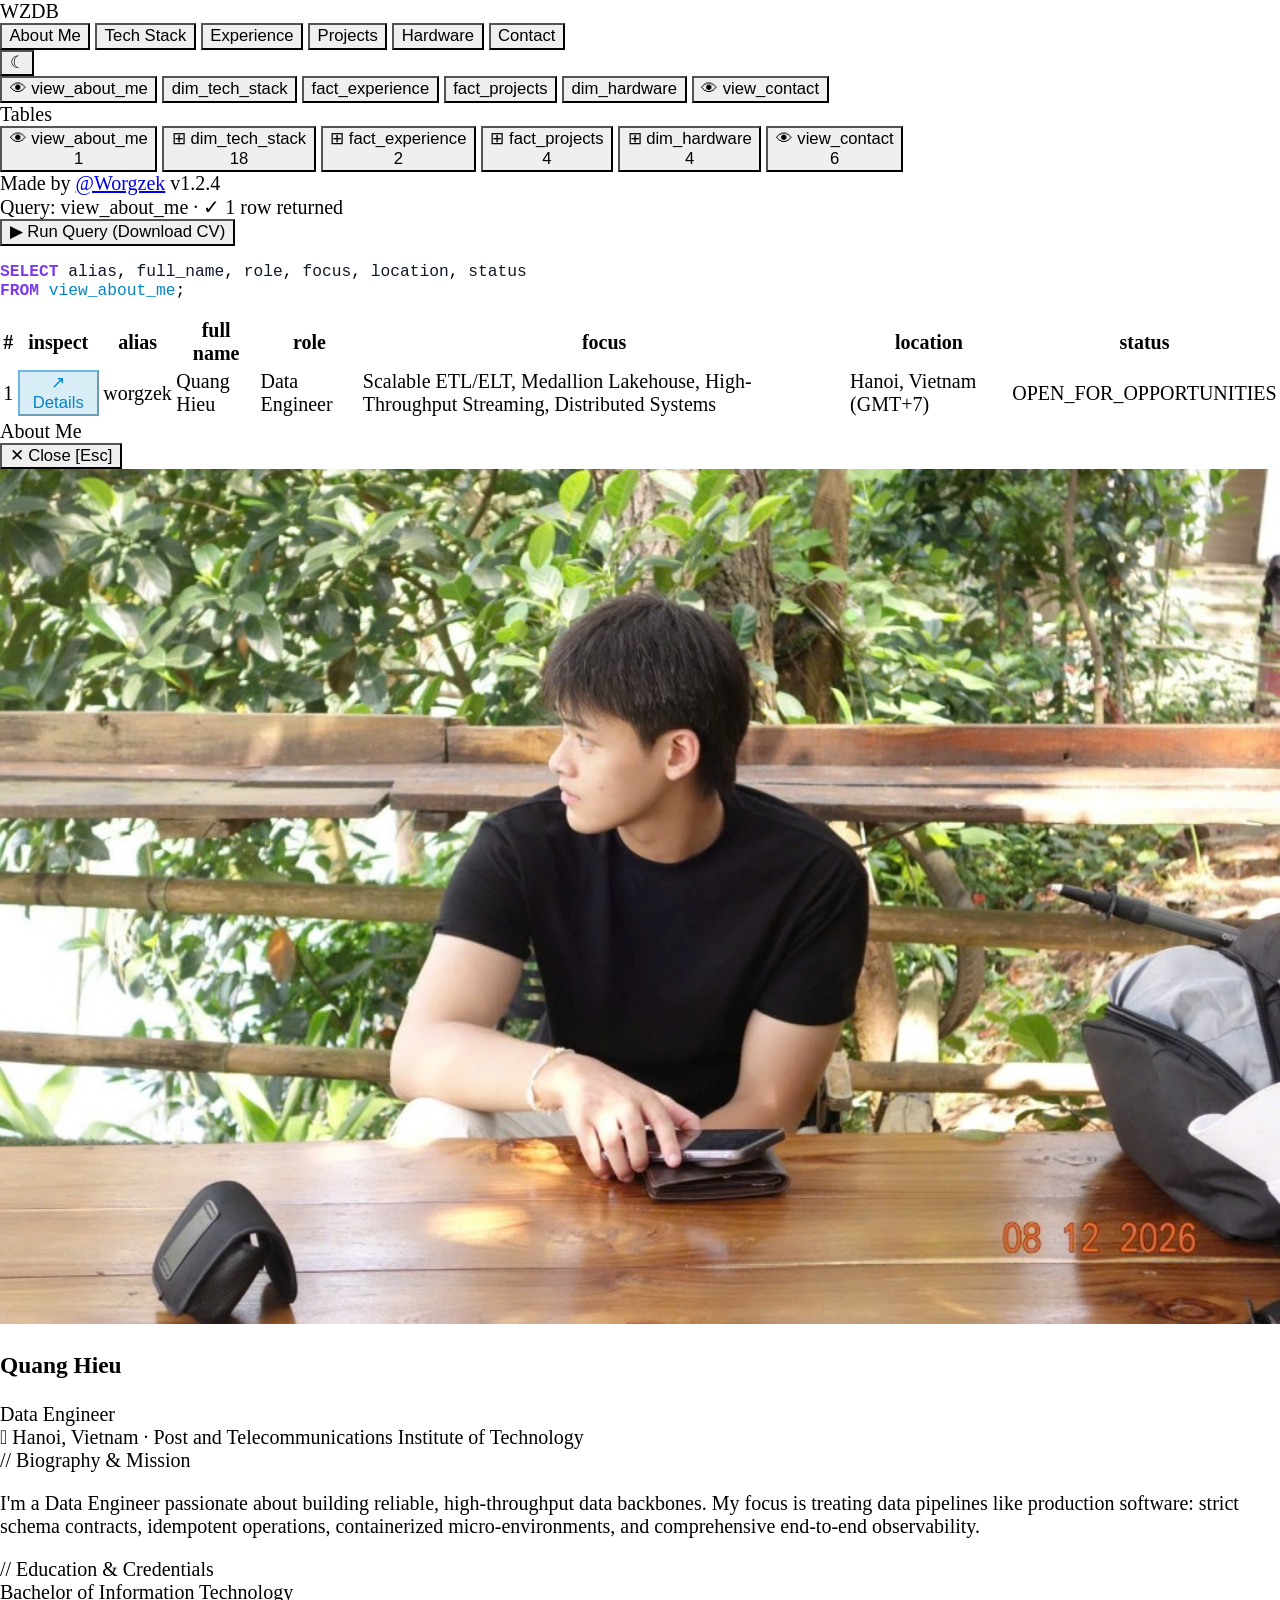
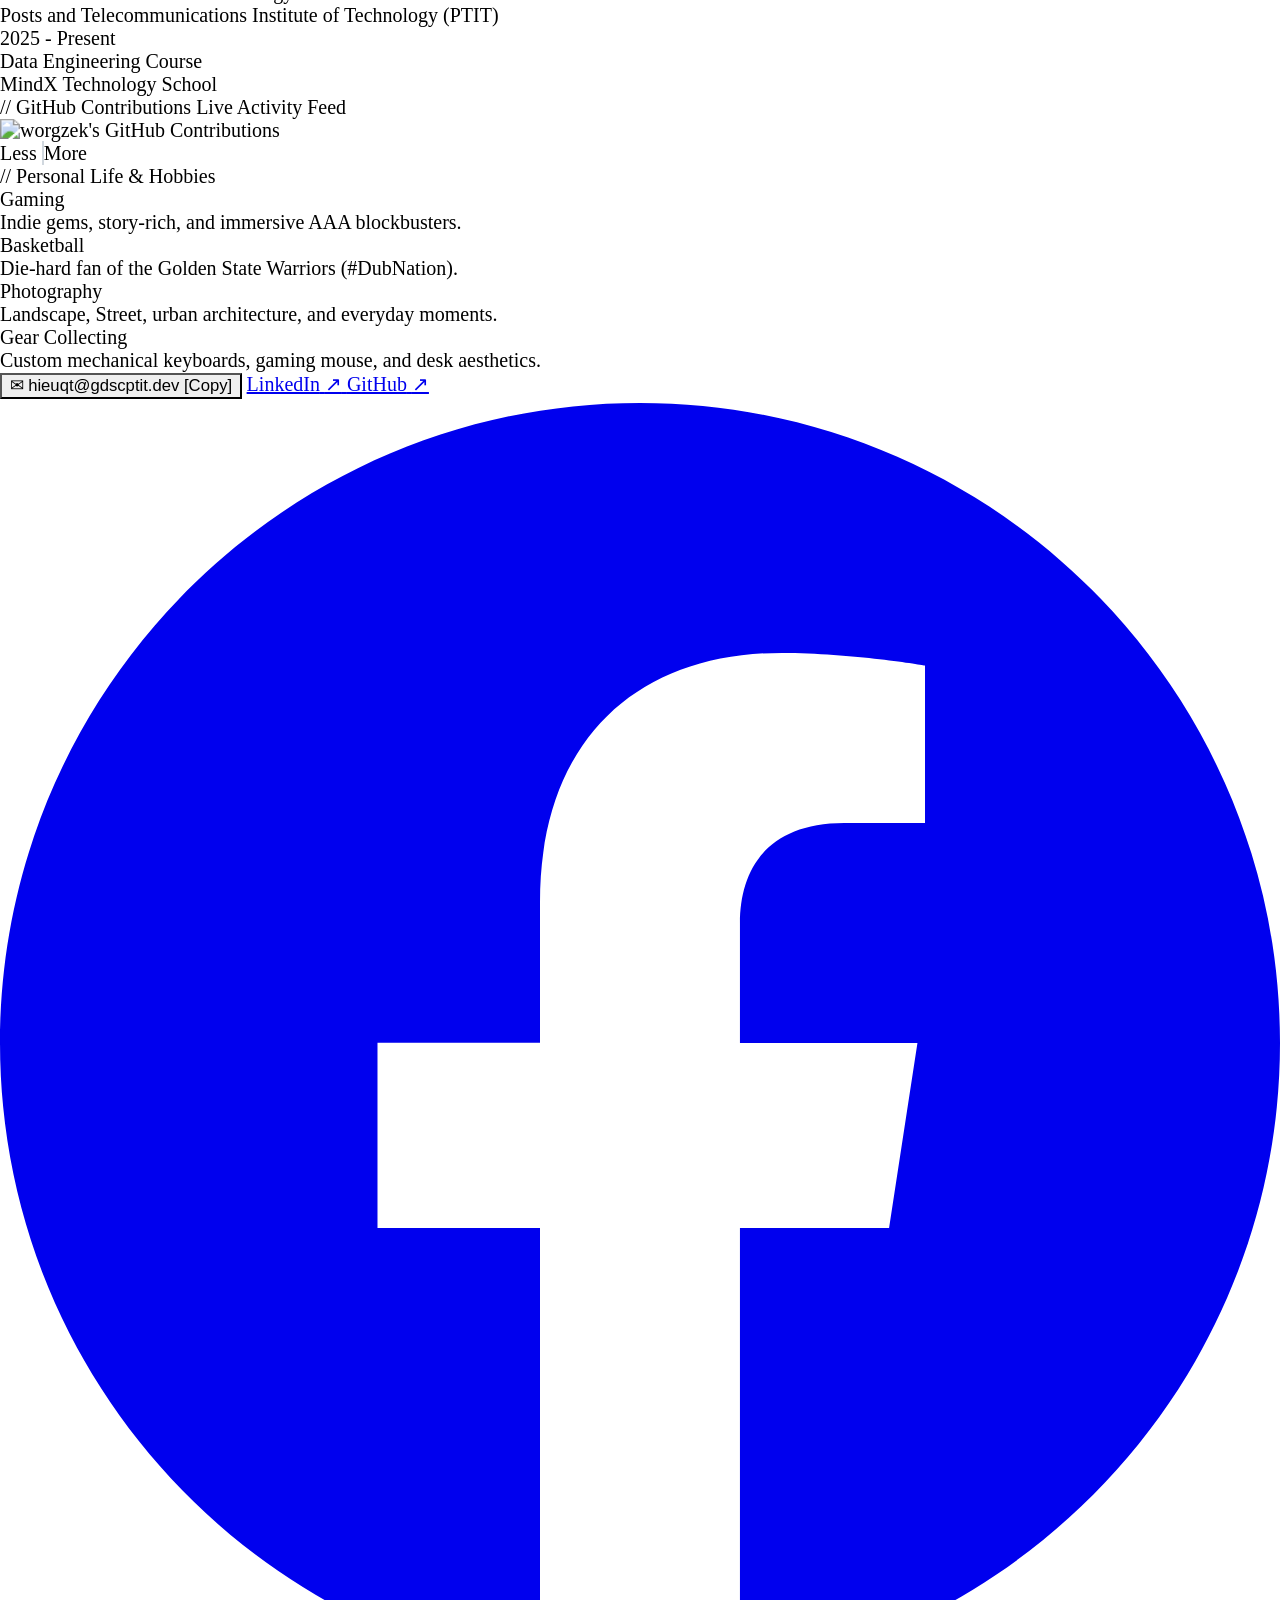
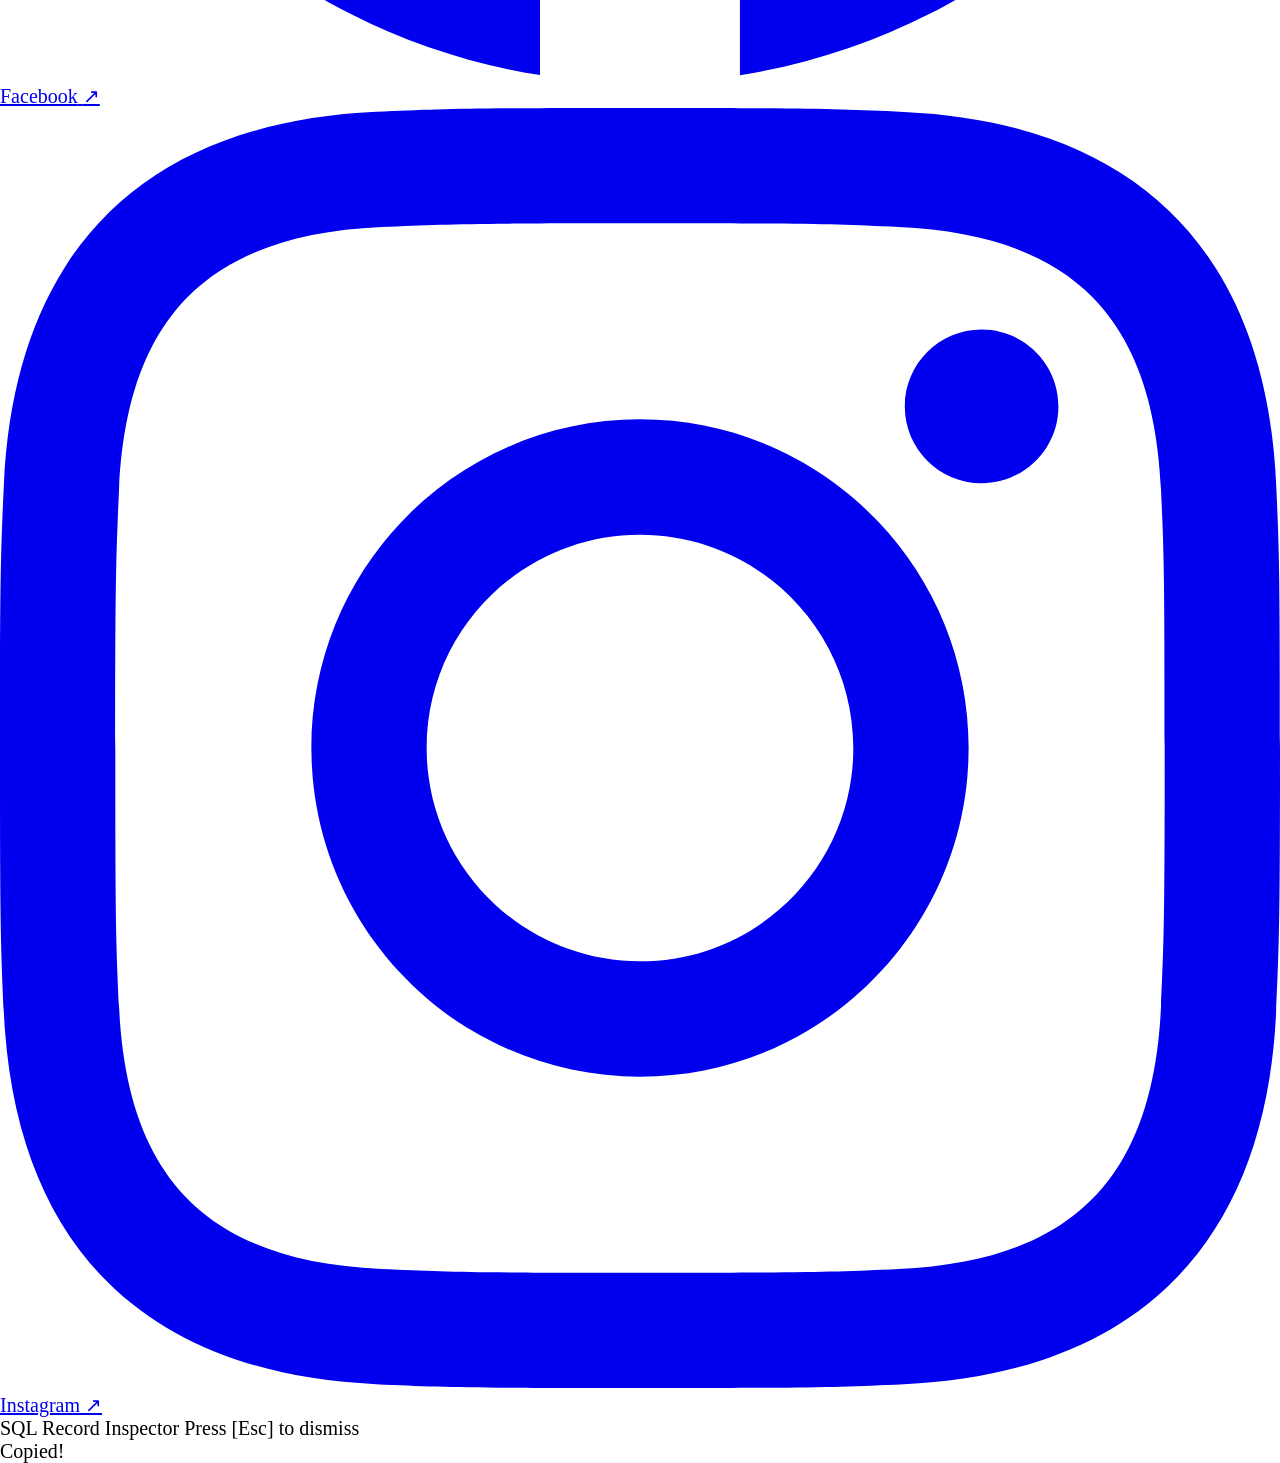
==== commit 627e4855: "Show query execution time toast on tab switch (v1.2.4)" ====
--- a/index.html
+++ b/index.html
@@ -449,7 +449,7 @@
       <div class="p-3 border-t border-sql-border shrink-0 select-none">
         <div class="text-[11px] text-sql-muted font-mono flex items-center justify-between">
           <span>Made by <a href="https://github.com/worgzek" target="_blank" rel="noopener noreferrer" class="text-sql-accent hover:underline font-semibold">@Worgzek</a></span>
-          <span class="text-sql-muted/80">v1.2.3</span>
+          <span class="text-sql-muted/80">v1.2.4</span>
         </div>
       </div>
 
@@ -950,7 +950,7 @@
 
     let activeTable = 'aboutme';
 
-    function switchTable(key) {
+    function switchTable(key, showToastNotification = true) {
       if (!database[key]) return;
       activeTable = key;
 
@@ -977,7 +977,13 @@
         item.classList.toggle('text-sql-muted', !isActive);
       });
 
+      const t0 = performance.now();
       render();
+      const elapsed = Math.max(12, Math.round(performance.now() - t0 + Math.floor(Math.random() * 16 + 10)));
+
+      if (showToastNotification) {
+        showToast(`Query Executed · ${elapsed}ms`);
+      }
     }
 
     function reRunQuery() {
@@ -1522,11 +1528,13 @@
       });
     }
 
+    let toastTimeout = null;
     function showToast(msg) {
       const toast = document.getElementById('toast');
       document.getElementById('toast-msg').textContent = msg;
       toast.classList.remove('opacity-0');
-      setTimeout(() => toast.classList.add('opacity-0'), 2200);
+      if (toastTimeout) clearTimeout(toastTimeout);
+      toastTimeout = setTimeout(() => toast.classList.add('opacity-0'), 2000);
     }
 
     // ==================== THEME MANAGEMENT ====================
@@ -1579,9 +1587,9 @@
     initTheme();
     const initialHash = window.location.hash.replace('#', '');
     if (initialHash && database[initialHash]) {
-      switchTable(initialHash);
+      switchTable(initialHash, false);
     } else {
-      switchTable('aboutme');
+      switchTable('aboutme', false);
     }
 
     // Auto-open About Me modal on page load (both desktop & mobile)
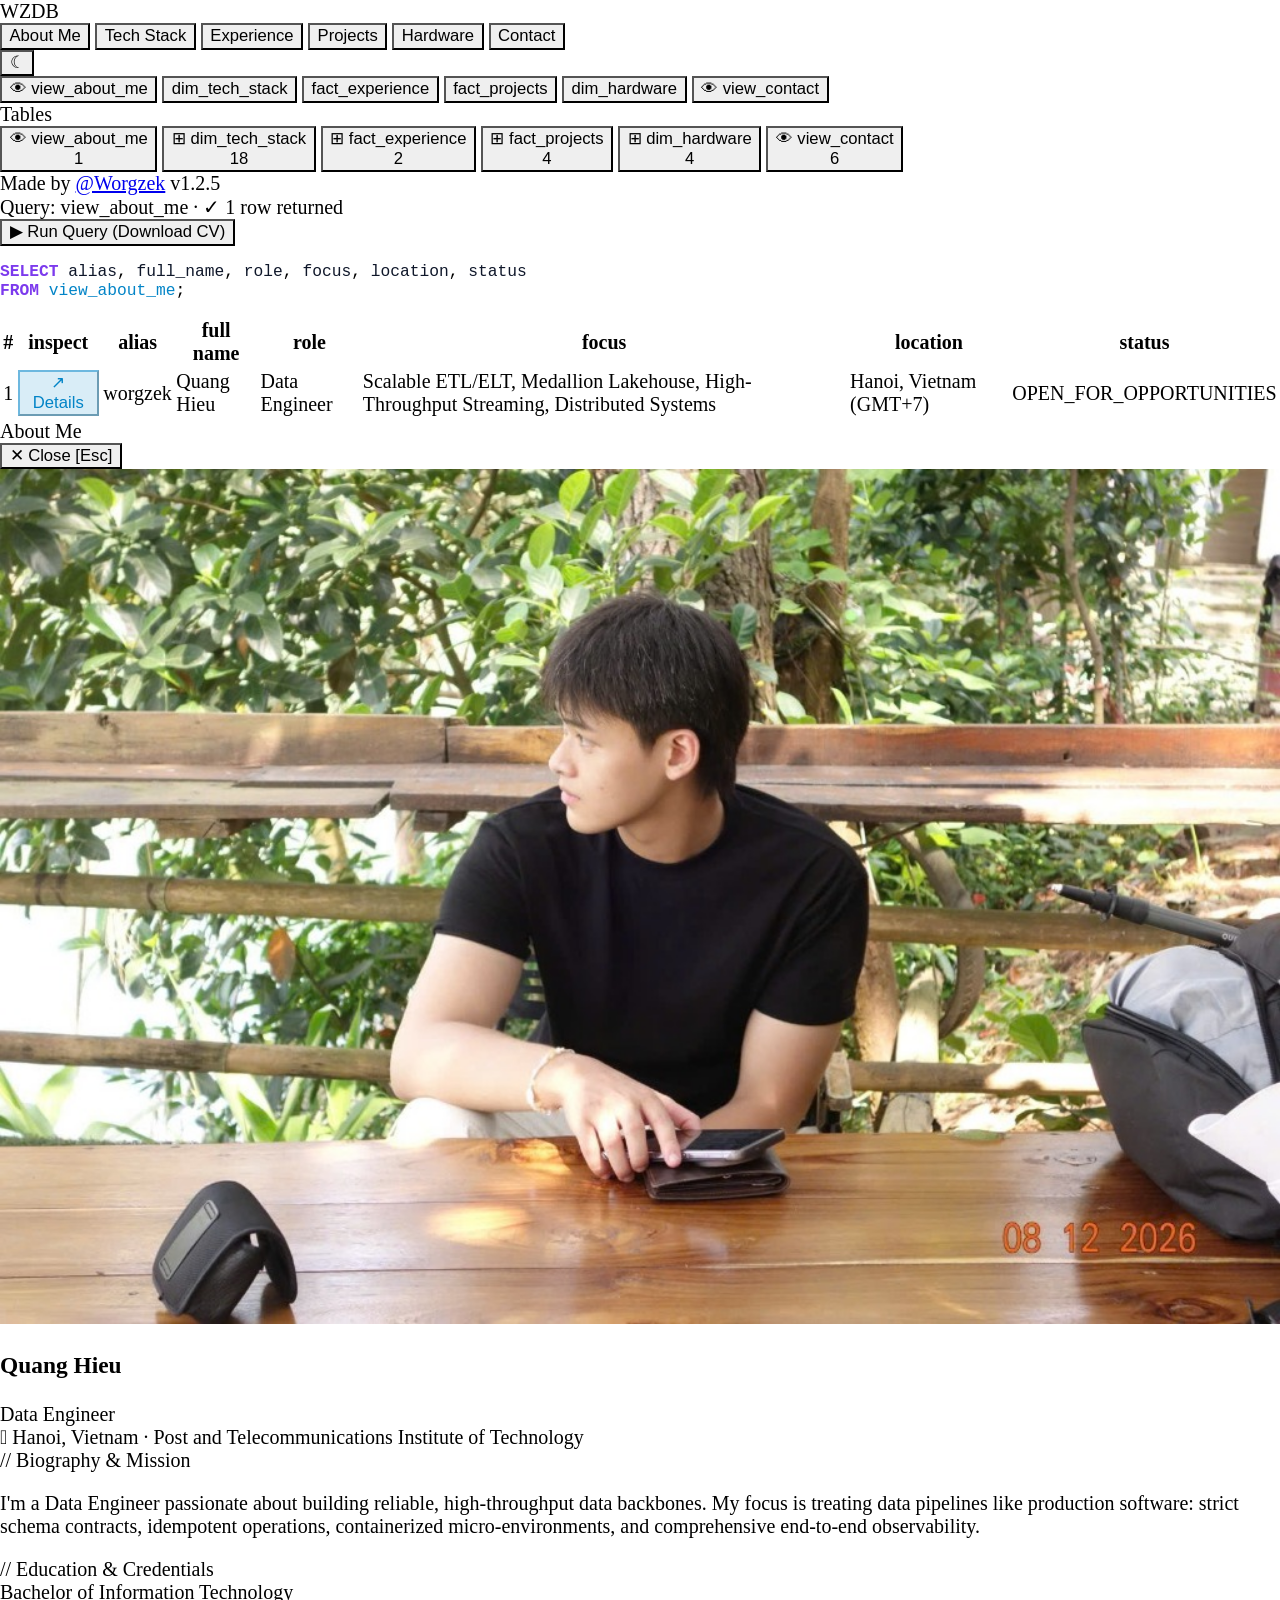
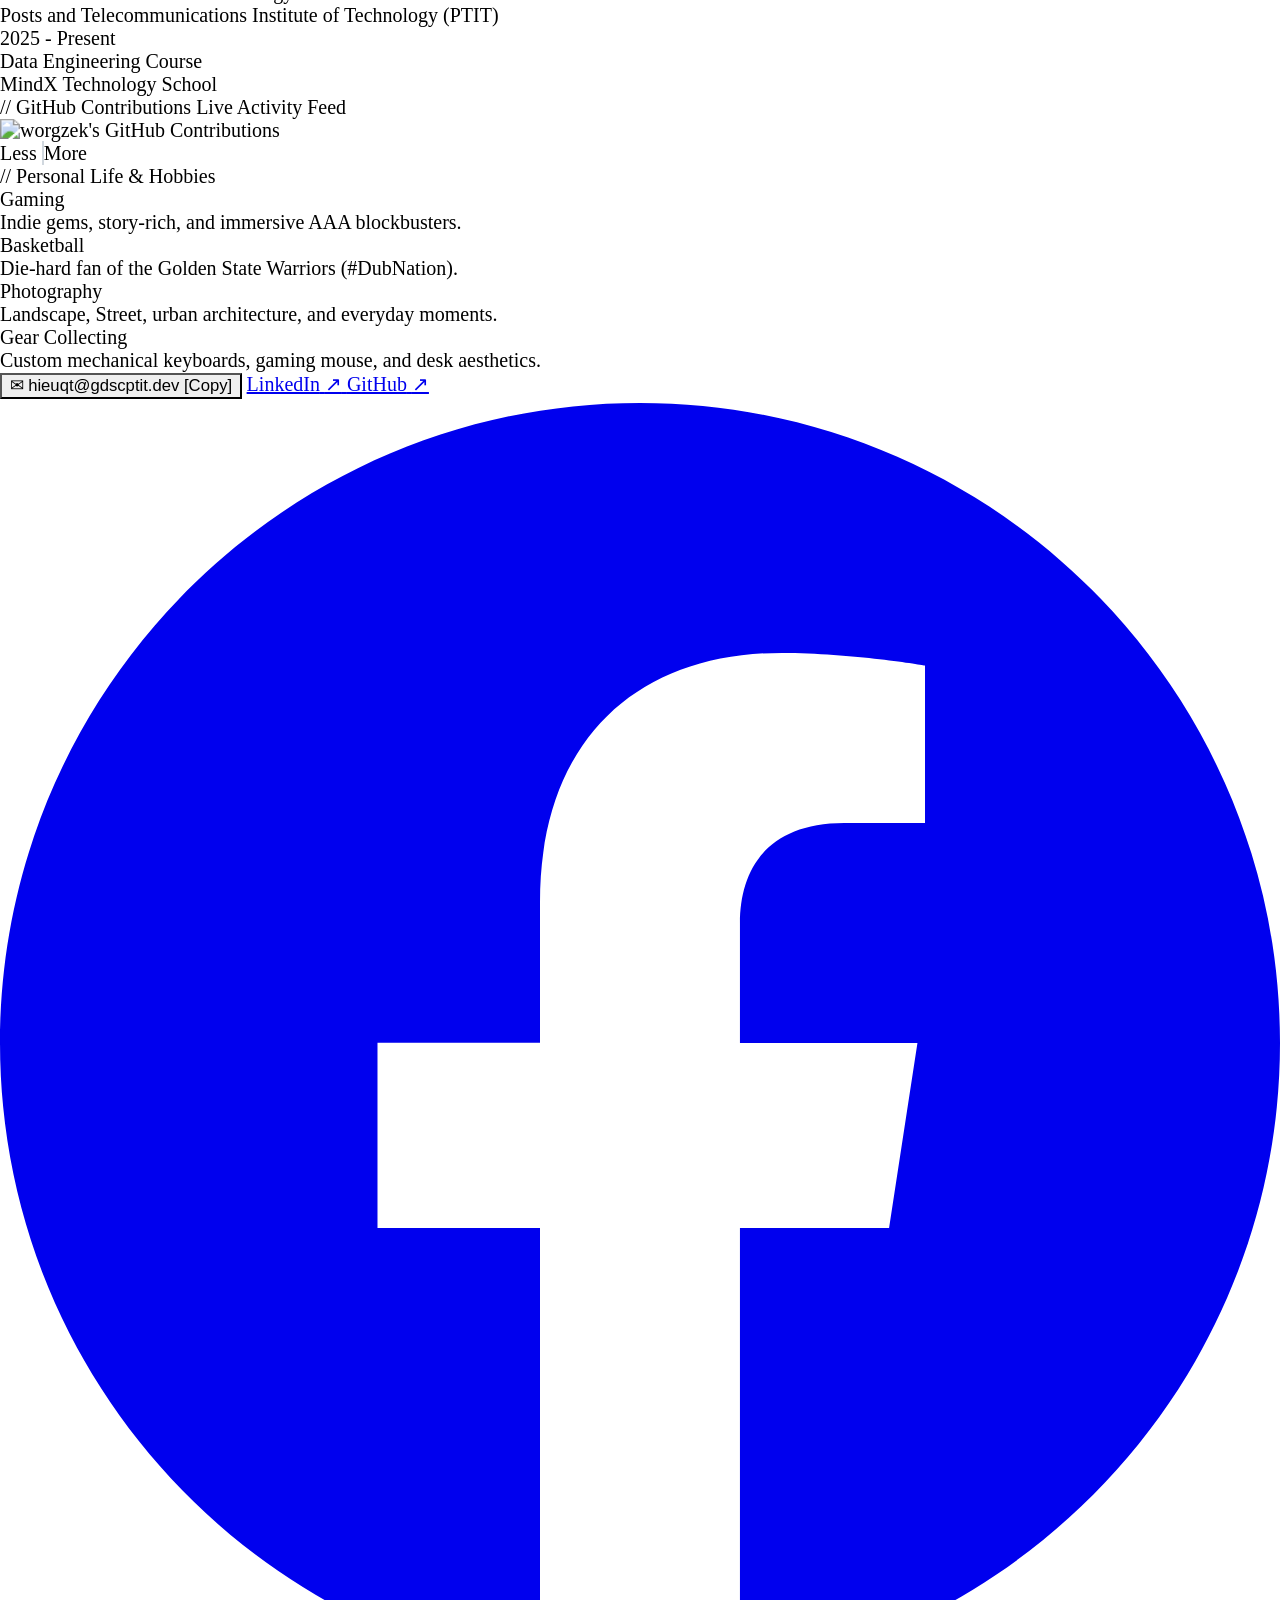
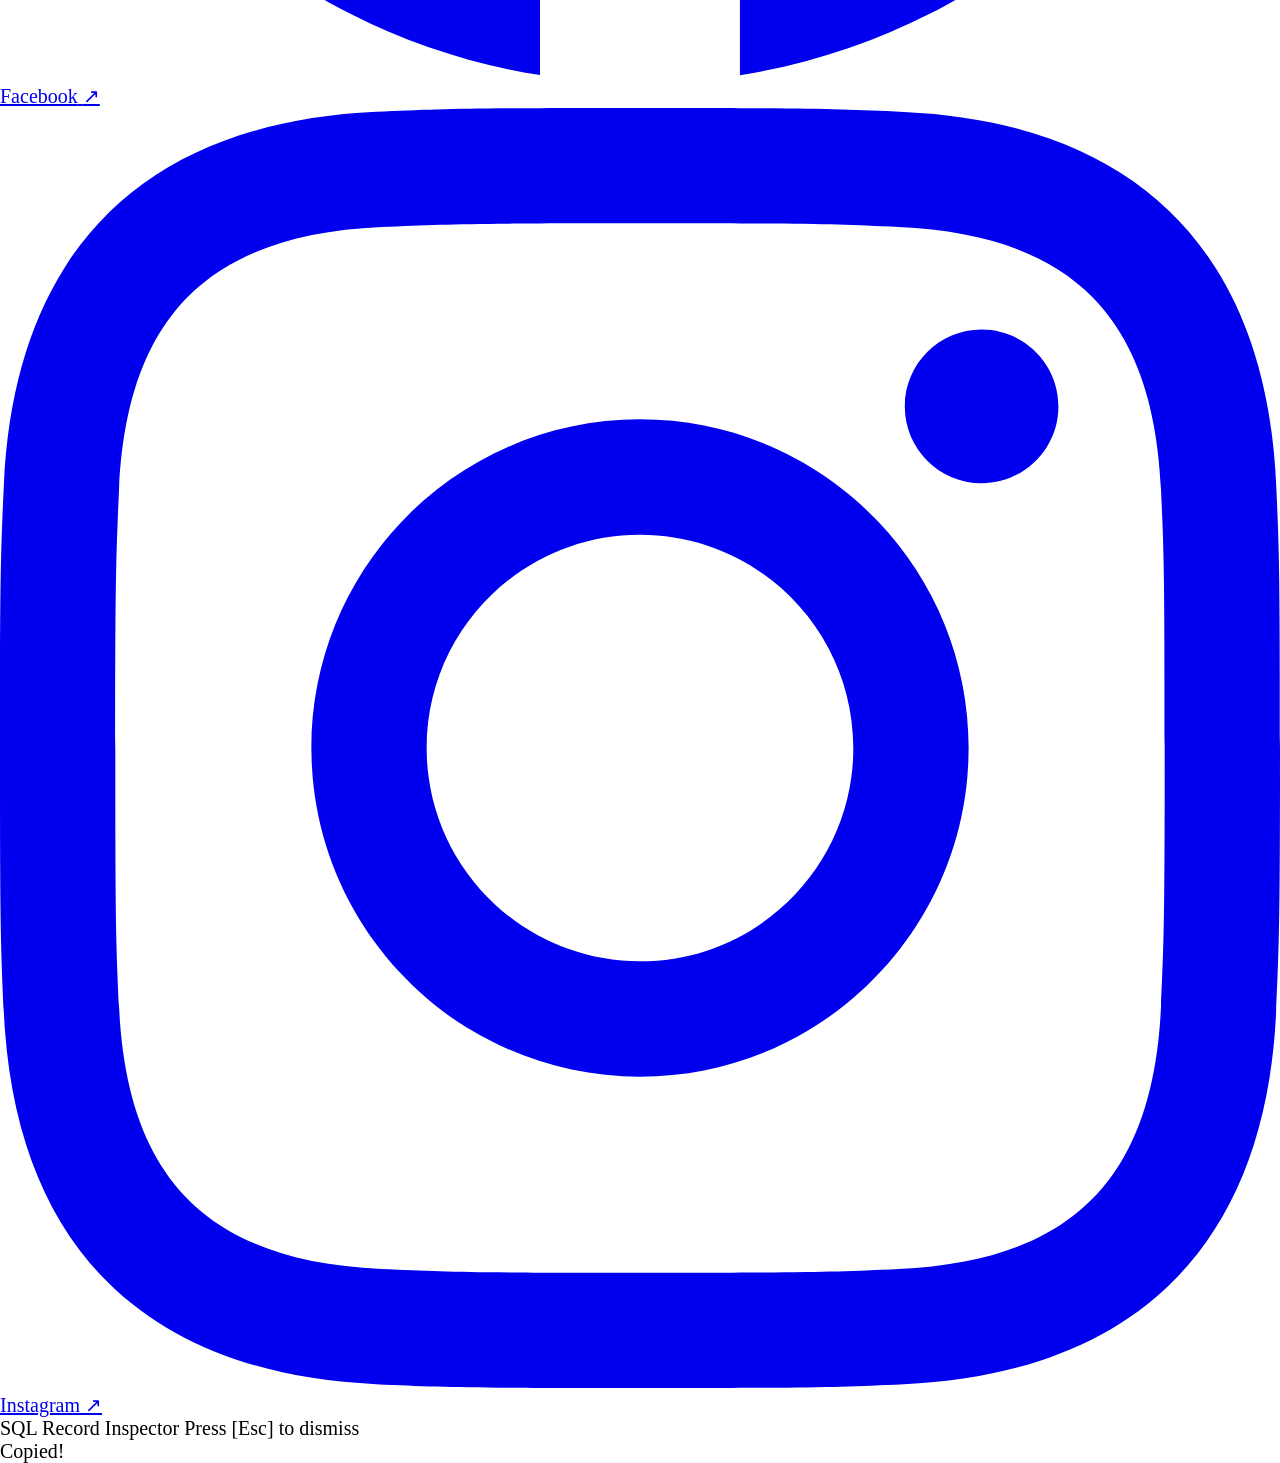
==== commit a5a8c61b: "Add cyan overlay and left accent vertical bar hover effect to sidebar items (v1.2.5)" ====
--- a/index.html
+++ b/index.html
@@ -220,6 +220,22 @@
     #table-body tr:active td {
       background-color: rgb(var(--sql-accent) / 0.30) !important;
     }
+    /* Sidebar Table Items Hover Effect matching Table Row Hover */
+    .sidebar-item {
+      transition: background-color 150ms cubic-bezier(0.4, 0, 0.2, 1), border-color 150ms ease, color 150ms ease, box-shadow 150ms ease;
+    }
+    .sidebar-item:hover {
+      background-color: rgb(var(--sql-accent) / 0.18) !important;
+      color: rgb(var(--sql-bright)) !important;
+      border-color: rgb(var(--sql-accent) / 0.45) !important;
+      box-shadow: inset 4px 0 0 rgb(var(--sql-accent)) !important;
+    }
+    .sidebar-item:hover .truncate {
+      color: rgb(var(--sql-bright)) !important;
+    }
+    .sidebar-item:active {
+      background-color: rgb(var(--sql-accent) / 0.28) !important;
+    }
     /* Flat tech chips (hover triggers only on the specific chip hovered) */
     .tech-chip {
       background-color: rgb(var(--sql-panel) / 0.65);
@@ -390,7 +406,7 @@
       <div class="p-2 space-y-0.5 flex-1 overflow-y-auto text-xs">
         
         <!-- 1. view_about_me -->
-        <button onclick="switchTable('aboutme')" class="sidebar-item w-full flex items-center justify-between px-2.5 py-1.5 border border-sql-border/60 bg-sql-active text-sql-bright font-medium text-left hover:bg-sql-hover hover:border-sql-accent/60 hover:text-sql-accent select-none shadow-sm" data-key="aboutme">
+        <button onclick="switchTable('aboutme')" class="sidebar-item w-full flex items-center justify-between px-2.5 py-1.5 border border-sql-border/60 bg-sql-active text-sql-bright font-medium text-left select-none shadow-sm" data-key="aboutme">
           <div class="flex items-center gap-2 truncate">
             <span class="text-xs select-none">👁</span>
             <span class="truncate font-semibold">view_about_me</span>
@@ -399,7 +415,7 @@
         </button>
 
         <!-- 2. dim_tech_stack -->
-        <button onclick="switchTable('skills')" class="sidebar-item w-full flex items-center justify-between px-2.5 py-1.5 border border-transparent hover:bg-sql-hover hover:border-sql-accent/60 text-sql-muted hover:text-sql-accent text-left select-none shadow-sm" data-key="skills">
+        <button onclick="switchTable('skills')" class="sidebar-item w-full flex items-center justify-between px-2.5 py-1.5 border border-transparent text-sql-muted text-left select-none shadow-sm" data-key="skills">
           <div class="flex items-center gap-2 truncate">
             <span class="text-sql-purple text-[11px]">⊞</span>
             <span class="truncate">dim_tech_stack</span>
@@ -408,7 +424,7 @@
         </button>
 
         <!-- 3. fact_experience -->
-        <button onclick="switchTable('experience')" class="sidebar-item w-full flex items-center justify-between px-2.5 py-1.5 border border-transparent hover:bg-sql-hover hover:border-sql-accent/60 text-sql-muted hover:text-sql-accent text-left select-none shadow-sm" data-key="experience">
+        <button onclick="switchTable('experience')" class="sidebar-item w-full flex items-center justify-between px-2.5 py-1.5 border border-transparent text-sql-muted text-left select-none shadow-sm" data-key="experience">
           <div class="flex items-center gap-2 truncate">
             <span class="text-sql-accent text-[11px]">⊞</span>
             <span class="truncate">fact_experience</span>
@@ -417,7 +433,7 @@
         </button>
 
         <!-- 4. fact_projects -->
-        <button onclick="switchTable('projects')" class="sidebar-item w-full flex items-center justify-between px-2.5 py-1.5 border border-transparent hover:bg-sql-hover hover:border-sql-accent/60 text-sql-muted hover:text-sql-accent text-left select-none shadow-sm" data-key="projects">
+        <button onclick="switchTable('projects')" class="sidebar-item w-full flex items-center justify-between px-2.5 py-1.5 border border-transparent text-sql-muted text-left select-none shadow-sm" data-key="projects">
           <div class="flex items-center gap-2 truncate">
             <span class="text-sql-accent text-[11px]">⊞</span>
             <span class="truncate">fact_projects</span>
@@ -426,7 +442,7 @@
         </button>
 
         <!-- 5. dim_hardware -->
-        <button onclick="switchTable('hardware')" class="sidebar-item w-full flex items-center justify-between px-2.5 py-1.5 border border-transparent hover:bg-sql-hover hover:border-sql-accent/60 text-sql-muted hover:text-sql-accent text-left select-none shadow-sm" data-key="hardware">
+        <button onclick="switchTable('hardware')" class="sidebar-item w-full flex items-center justify-between px-2.5 py-1.5 border border-transparent text-sql-muted text-left select-none shadow-sm" data-key="hardware">
           <div class="flex items-center gap-2 truncate">
             <span class="text-sql-yellow text-[11px]">⊞</span>
             <span class="truncate">dim_hardware</span>
@@ -435,7 +451,7 @@
         </button>
 
         <!-- 6. view_contact -->
-        <button onclick="switchTable('contact')" class="sidebar-item w-full flex items-center justify-between px-2.5 py-1.5 border border-transparent hover:bg-sql-hover hover:border-sql-accent/60 text-sql-muted hover:text-sql-accent text-left select-none shadow-sm" data-key="contact">
+        <button onclick="switchTable('contact')" class="sidebar-item w-full flex items-center justify-between px-2.5 py-1.5 border border-transparent text-sql-muted text-left select-none shadow-sm" data-key="contact">
           <div class="flex items-center gap-2 truncate">
             <span class="text-xs select-none">👁</span>
             <span class="truncate">view_contact</span>
@@ -449,7 +465,7 @@
       <div class="p-3 border-t border-sql-border shrink-0 select-none">
         <div class="text-[11px] text-sql-muted font-mono flex items-center justify-between">
           <span>Made by <a href="https://github.com/worgzek" target="_blank" rel="noopener noreferrer" class="text-sql-accent hover:underline font-semibold">@Worgzek</a></span>
-          <span class="text-sql-muted/80">v1.2.4</span>
+          <span class="text-sql-muted/80">v1.2.5</span>
         </div>
       </div>
 
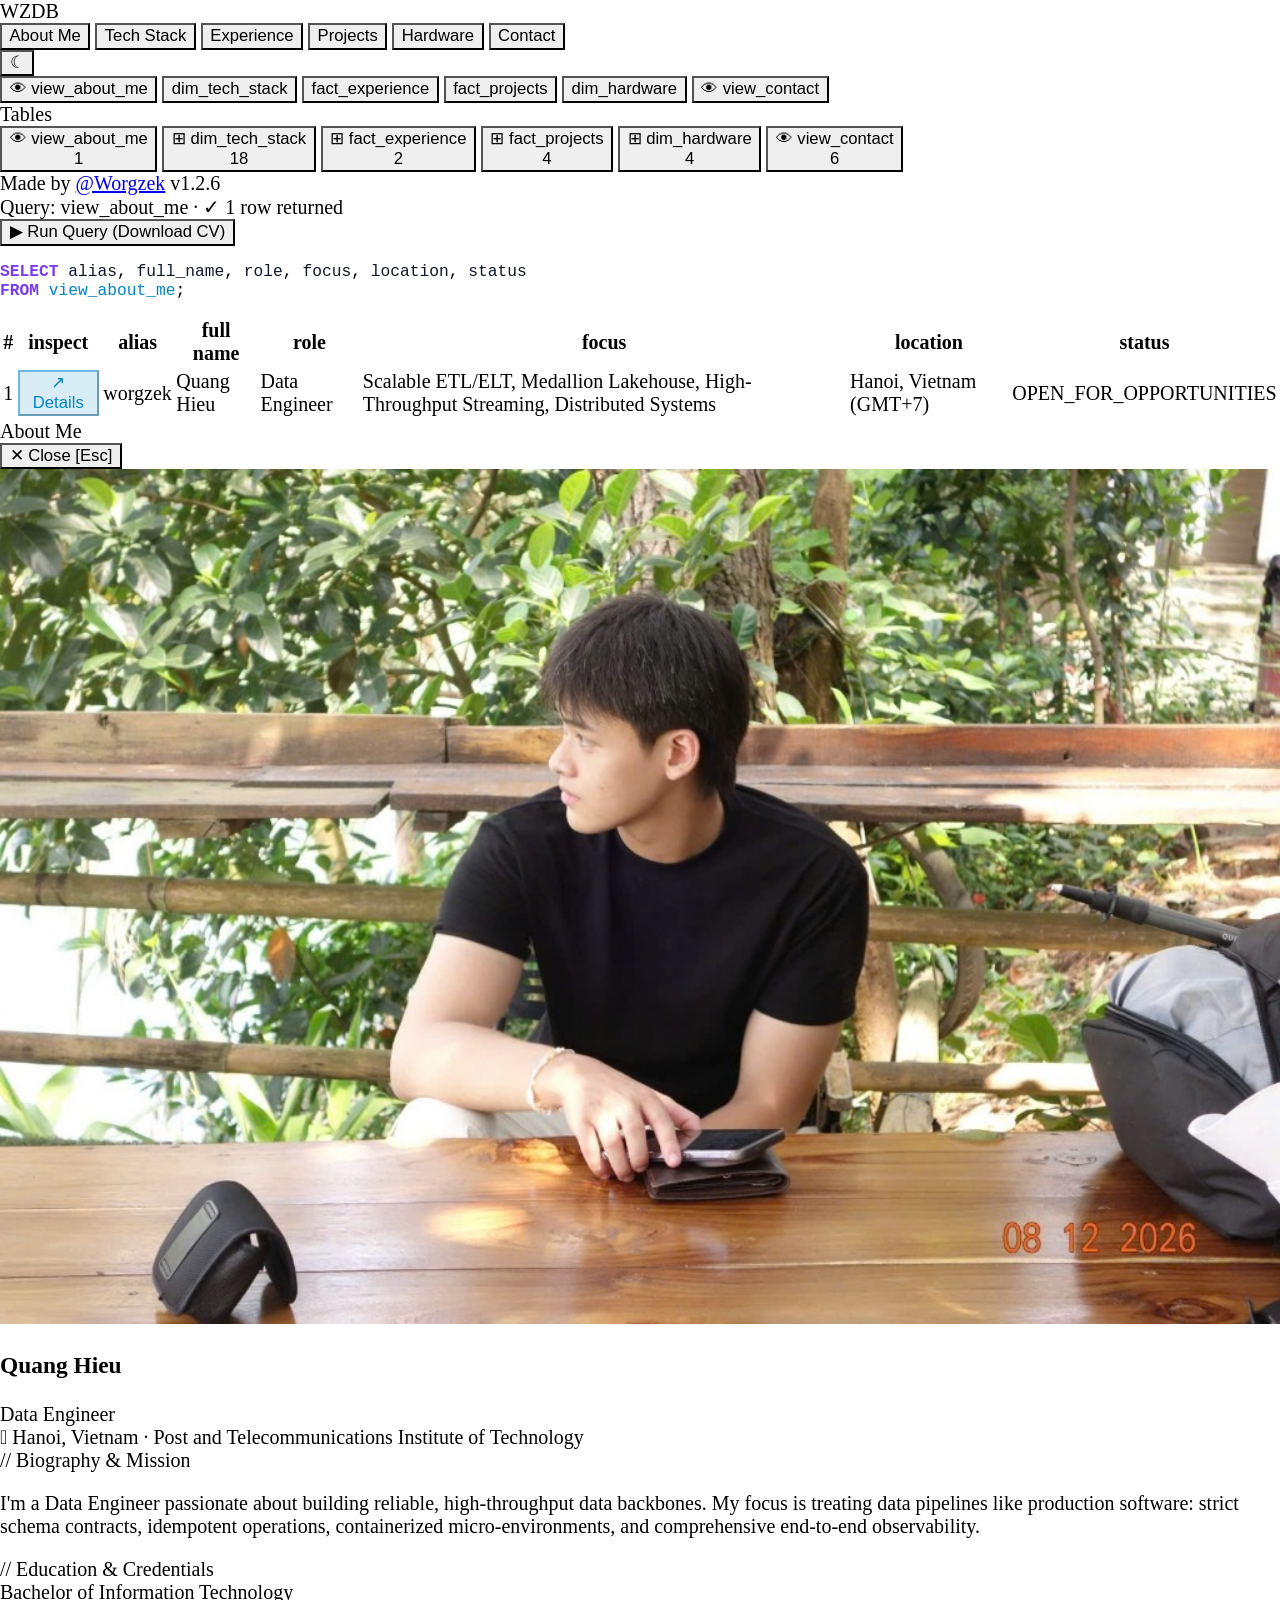
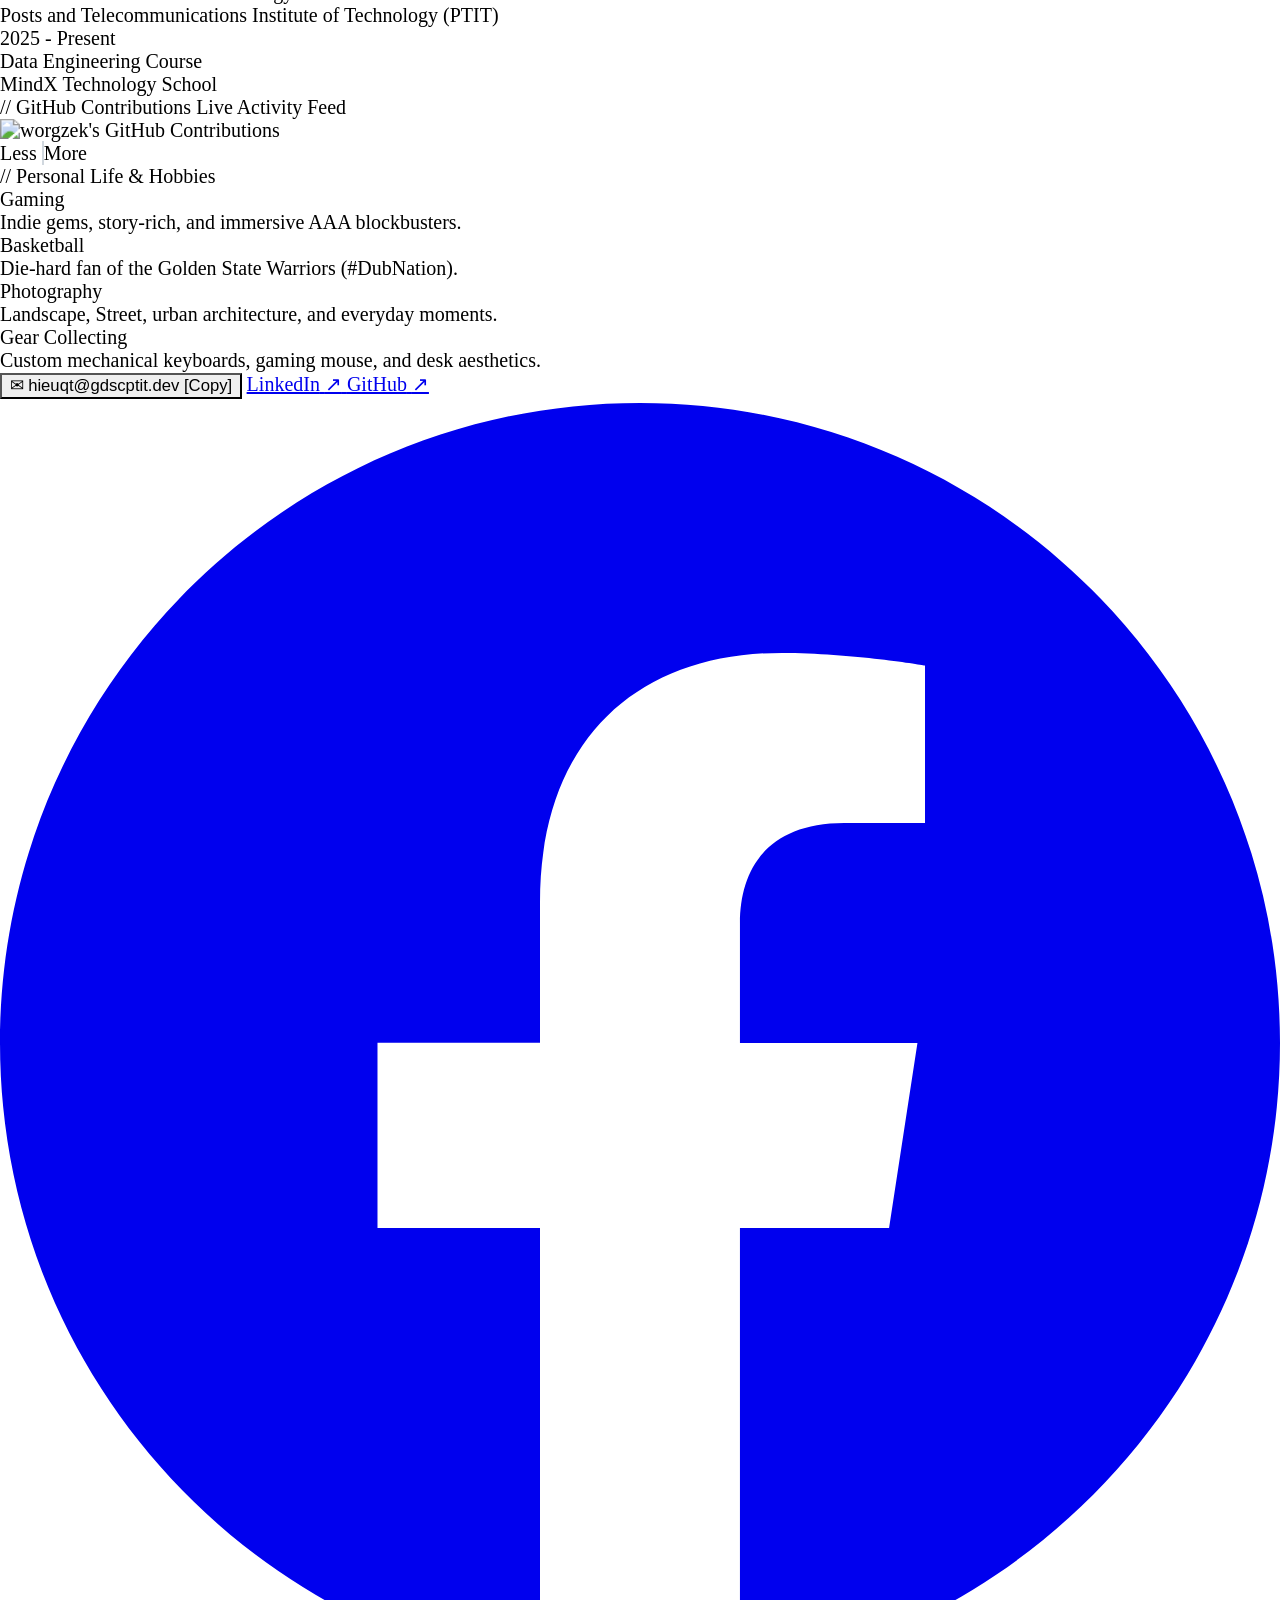
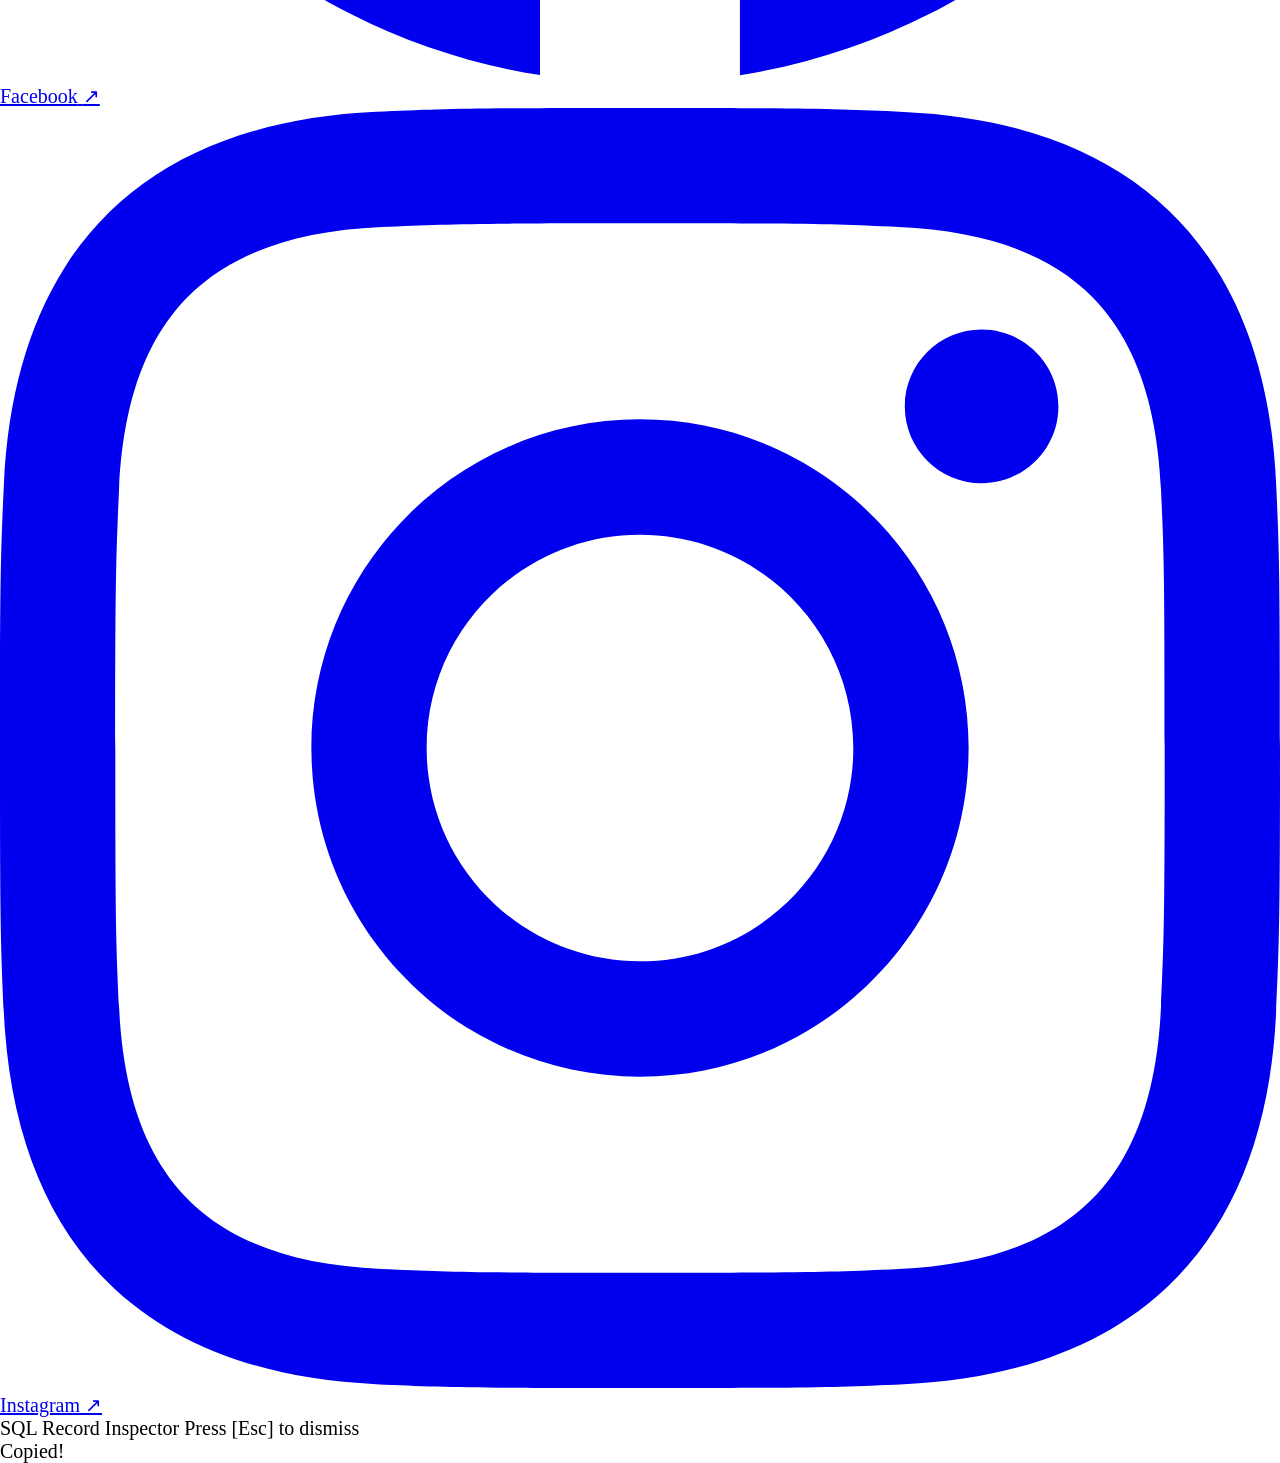
==== commit b56cb7bd: "Remove old button bounce/shadow hover effect from sidebar items (v1.2.6)" ====
--- a/index.html
+++ b/index.html
@@ -148,16 +148,16 @@
       border-radius: 0 !important;
     }
 
-    /* Tactile Button Hover Effect matching Contact Buttons */
-    button, .btn-tactile {
+    /* Tactile Button Hover Effect matching Contact Buttons (Excluded for Sidebar Items) */
+    button:not(.sidebar-item), .btn-tactile {
       transition: all 150ms cubic-bezier(0.4, 0, 0.2, 1);
       cursor: pointer;
     }
-    button:hover, .btn-tactile:hover {
+    button:not(.sidebar-item):hover, .btn-tactile:hover {
       transform: translateY(-2px);
       box-shadow: 0 4px 6px -1px rgba(0, 0, 0, 0.18), 0 2px 4px -2px rgba(0, 0, 0, 0.12);
     }
-    button:active, .btn-tactile:active {
+    button:not(.sidebar-item):active, .btn-tactile:active {
       transform: translateY(0px) scale(0.95);
     }
 
@@ -220,21 +220,26 @@
     #table-body tr:active td {
       background-color: rgb(var(--sql-accent) / 0.30) !important;
     }
-    /* Sidebar Table Items Hover Effect matching Table Row Hover */
+    /* Sidebar Table Items Hover Effect matching Table Row Hover (Flat, No Bounce/Shadow, Cyan Overlay + Left Vertical Bar) */
     .sidebar-item {
+      transform: none !important;
+      box-shadow: none !important;
       transition: background-color 150ms cubic-bezier(0.4, 0, 0.2, 1), border-color 150ms ease, color 150ms ease, box-shadow 150ms ease;
     }
     .sidebar-item:hover {
+      transform: none !important;
       background-color: rgb(var(--sql-accent) / 0.18) !important;
       color: rgb(var(--sql-bright)) !important;
-      border-color: rgb(var(--sql-accent) / 0.45) !important;
+      border-color: transparent !important;
       box-shadow: inset 4px 0 0 rgb(var(--sql-accent)) !important;
     }
     .sidebar-item:hover .truncate {
       color: rgb(var(--sql-bright)) !important;
     }
     .sidebar-item:active {
+      transform: none !important;
       background-color: rgb(var(--sql-accent) / 0.28) !important;
+      box-shadow: inset 4px 0 0 rgb(var(--sql-accent)) !important;
     }
     /* Flat tech chips (hover triggers only on the specific chip hovered) */
     .tech-chip {
@@ -406,7 +411,7 @@
       <div class="p-2 space-y-0.5 flex-1 overflow-y-auto text-xs">
         
         <!-- 1. view_about_me -->
-        <button onclick="switchTable('aboutme')" class="sidebar-item w-full flex items-center justify-between px-2.5 py-1.5 border border-sql-border/60 bg-sql-active text-sql-bright font-medium text-left select-none shadow-sm" data-key="aboutme">
+        <button onclick="switchTable('aboutme')" class="sidebar-item w-full flex items-center justify-between px-2.5 py-1.5 border border-sql-border/60 bg-sql-active text-sql-bright font-medium text-left select-none" data-key="aboutme">
           <div class="flex items-center gap-2 truncate">
             <span class="text-xs select-none">👁</span>
             <span class="truncate font-semibold">view_about_me</span>
@@ -415,7 +420,7 @@
         </button>
 
         <!-- 2. dim_tech_stack -->
-        <button onclick="switchTable('skills')" class="sidebar-item w-full flex items-center justify-between px-2.5 py-1.5 border border-transparent text-sql-muted text-left select-none shadow-sm" data-key="skills">
+        <button onclick="switchTable('skills')" class="sidebar-item w-full flex items-center justify-between px-2.5 py-1.5 border border-transparent text-sql-muted text-left select-none" data-key="skills">
           <div class="flex items-center gap-2 truncate">
             <span class="text-sql-purple text-[11px]">⊞</span>
             <span class="truncate">dim_tech_stack</span>
@@ -424,7 +429,7 @@
         </button>
 
         <!-- 3. fact_experience -->
-        <button onclick="switchTable('experience')" class="sidebar-item w-full flex items-center justify-between px-2.5 py-1.5 border border-transparent text-sql-muted text-left select-none shadow-sm" data-key="experience">
+        <button onclick="switchTable('experience')" class="sidebar-item w-full flex items-center justify-between px-2.5 py-1.5 border border-transparent text-sql-muted text-left select-none" data-key="experience">
           <div class="flex items-center gap-2 truncate">
             <span class="text-sql-accent text-[11px]">⊞</span>
             <span class="truncate">fact_experience</span>
@@ -433,7 +438,7 @@
         </button>
 
         <!-- 4. fact_projects -->
-        <button onclick="switchTable('projects')" class="sidebar-item w-full flex items-center justify-between px-2.5 py-1.5 border border-transparent text-sql-muted text-left select-none shadow-sm" data-key="projects">
+        <button onclick="switchTable('projects')" class="sidebar-item w-full flex items-center justify-between px-2.5 py-1.5 border border-transparent text-sql-muted text-left select-none" data-key="projects">
           <div class="flex items-center gap-2 truncate">
             <span class="text-sql-accent text-[11px]">⊞</span>
             <span class="truncate">fact_projects</span>
@@ -442,7 +447,7 @@
         </button>
 
         <!-- 5. dim_hardware -->
-        <button onclick="switchTable('hardware')" class="sidebar-item w-full flex items-center justify-between px-2.5 py-1.5 border border-transparent text-sql-muted text-left select-none shadow-sm" data-key="hardware">
+        <button onclick="switchTable('hardware')" class="sidebar-item w-full flex items-center justify-between px-2.5 py-1.5 border border-transparent text-sql-muted text-left select-none" data-key="hardware">
           <div class="flex items-center gap-2 truncate">
             <span class="text-sql-yellow text-[11px]">⊞</span>
             <span class="truncate">dim_hardware</span>
@@ -451,7 +456,7 @@
         </button>
 
         <!-- 6. view_contact -->
-        <button onclick="switchTable('contact')" class="sidebar-item w-full flex items-center justify-between px-2.5 py-1.5 border border-transparent text-sql-muted text-left select-none shadow-sm" data-key="contact">
+        <button onclick="switchTable('contact')" class="sidebar-item w-full flex items-center justify-between px-2.5 py-1.5 border border-transparent text-sql-muted text-left select-none" data-key="contact">
           <div class="flex items-center gap-2 truncate">
             <span class="text-xs select-none">👁</span>
             <span class="truncate">view_contact</span>
@@ -465,7 +470,7 @@
       <div class="p-3 border-t border-sql-border shrink-0 select-none">
         <div class="text-[11px] text-sql-muted font-mono flex items-center justify-between">
           <span>Made by <a href="https://github.com/worgzek" target="_blank" rel="noopener noreferrer" class="text-sql-accent hover:underline font-semibold">@Worgzek</a></span>
-          <span class="text-sql-muted/80">v1.2.5</span>
+          <span class="text-sql-muted/80">v1.2.6</span>
         </div>
       </div>
 
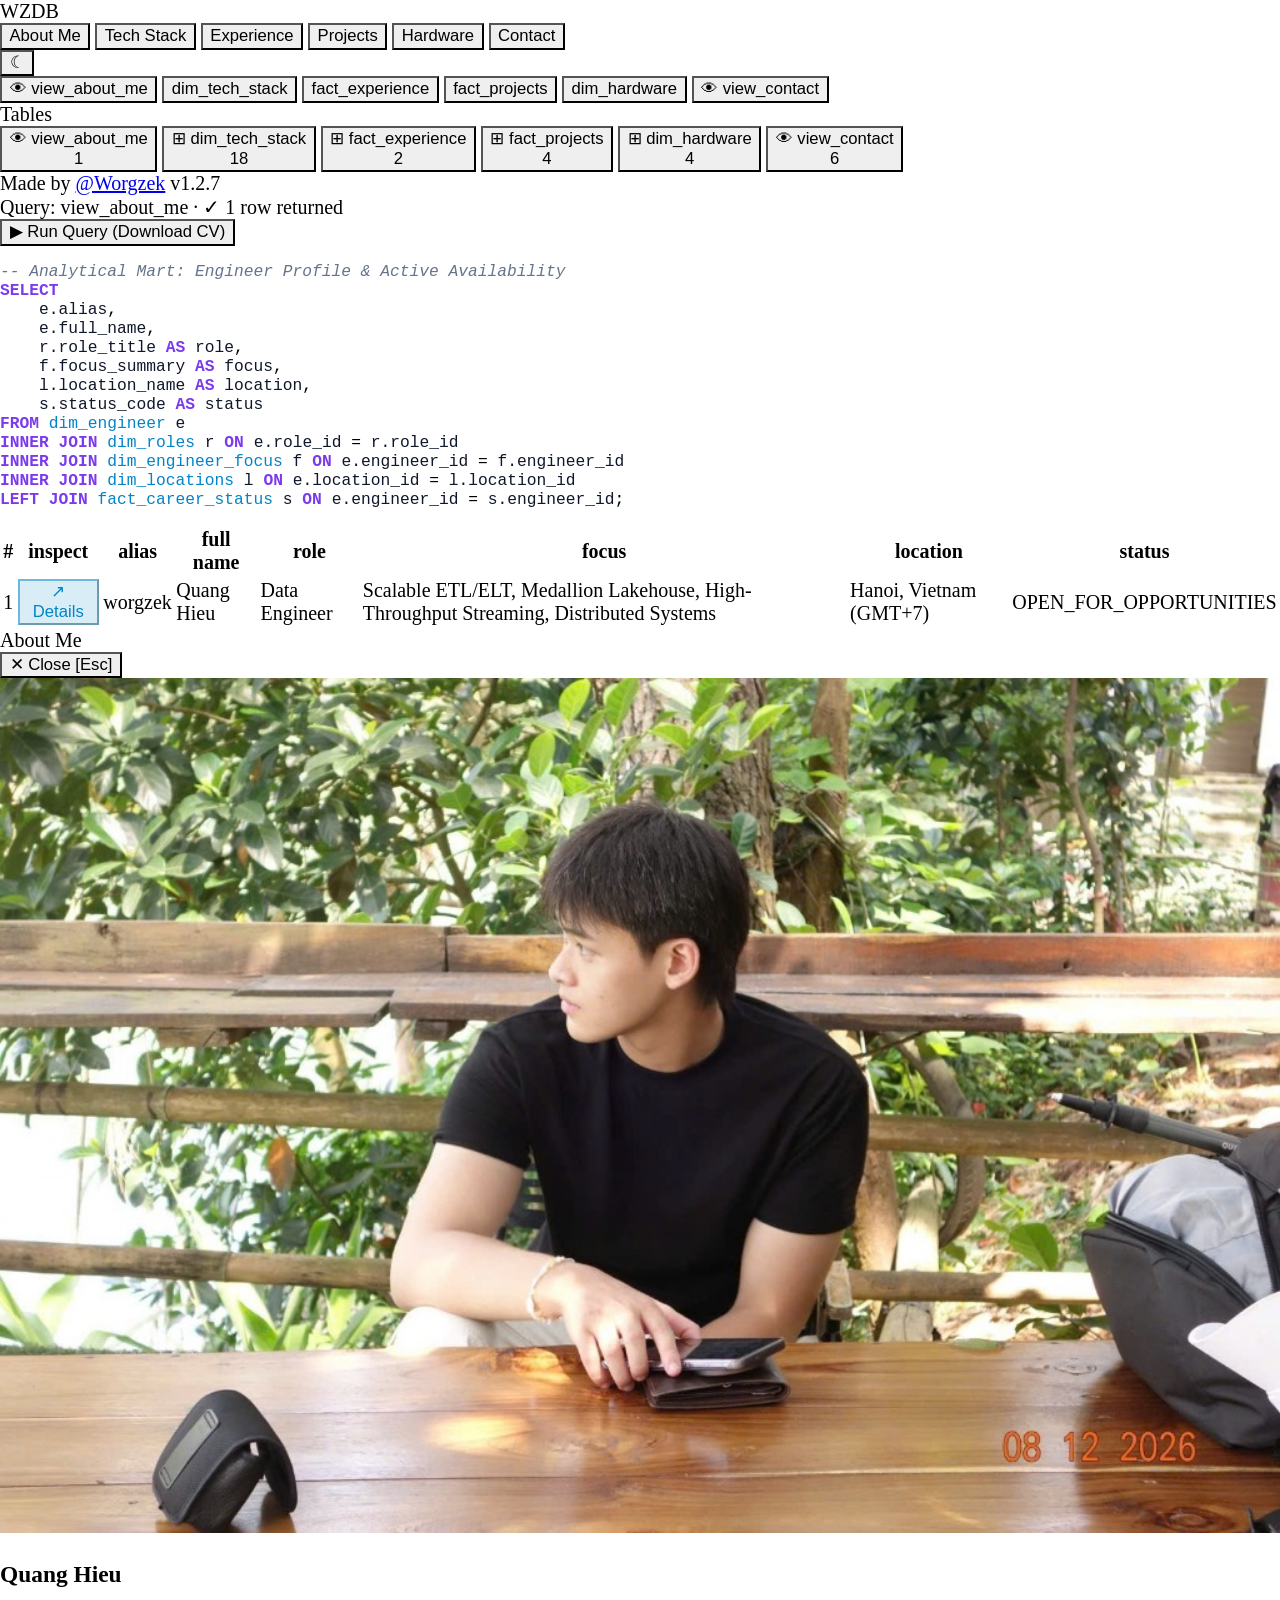
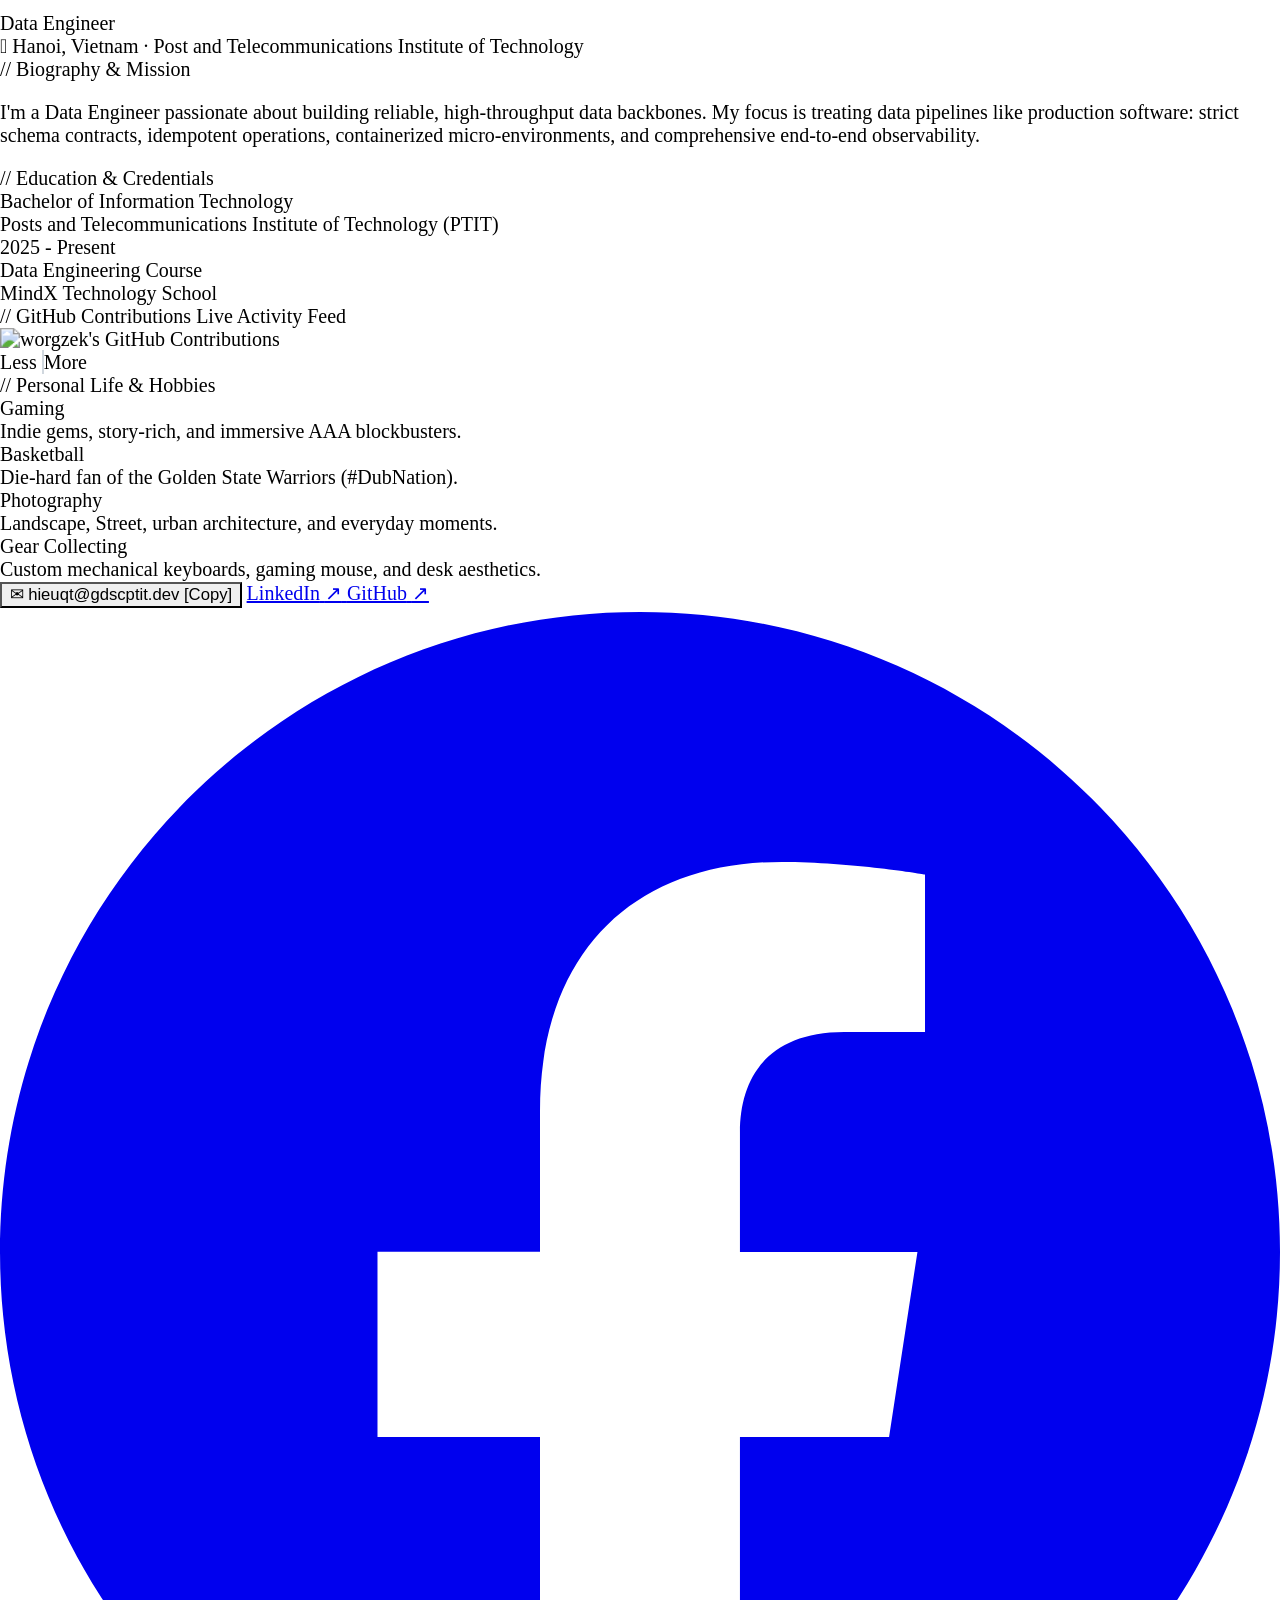
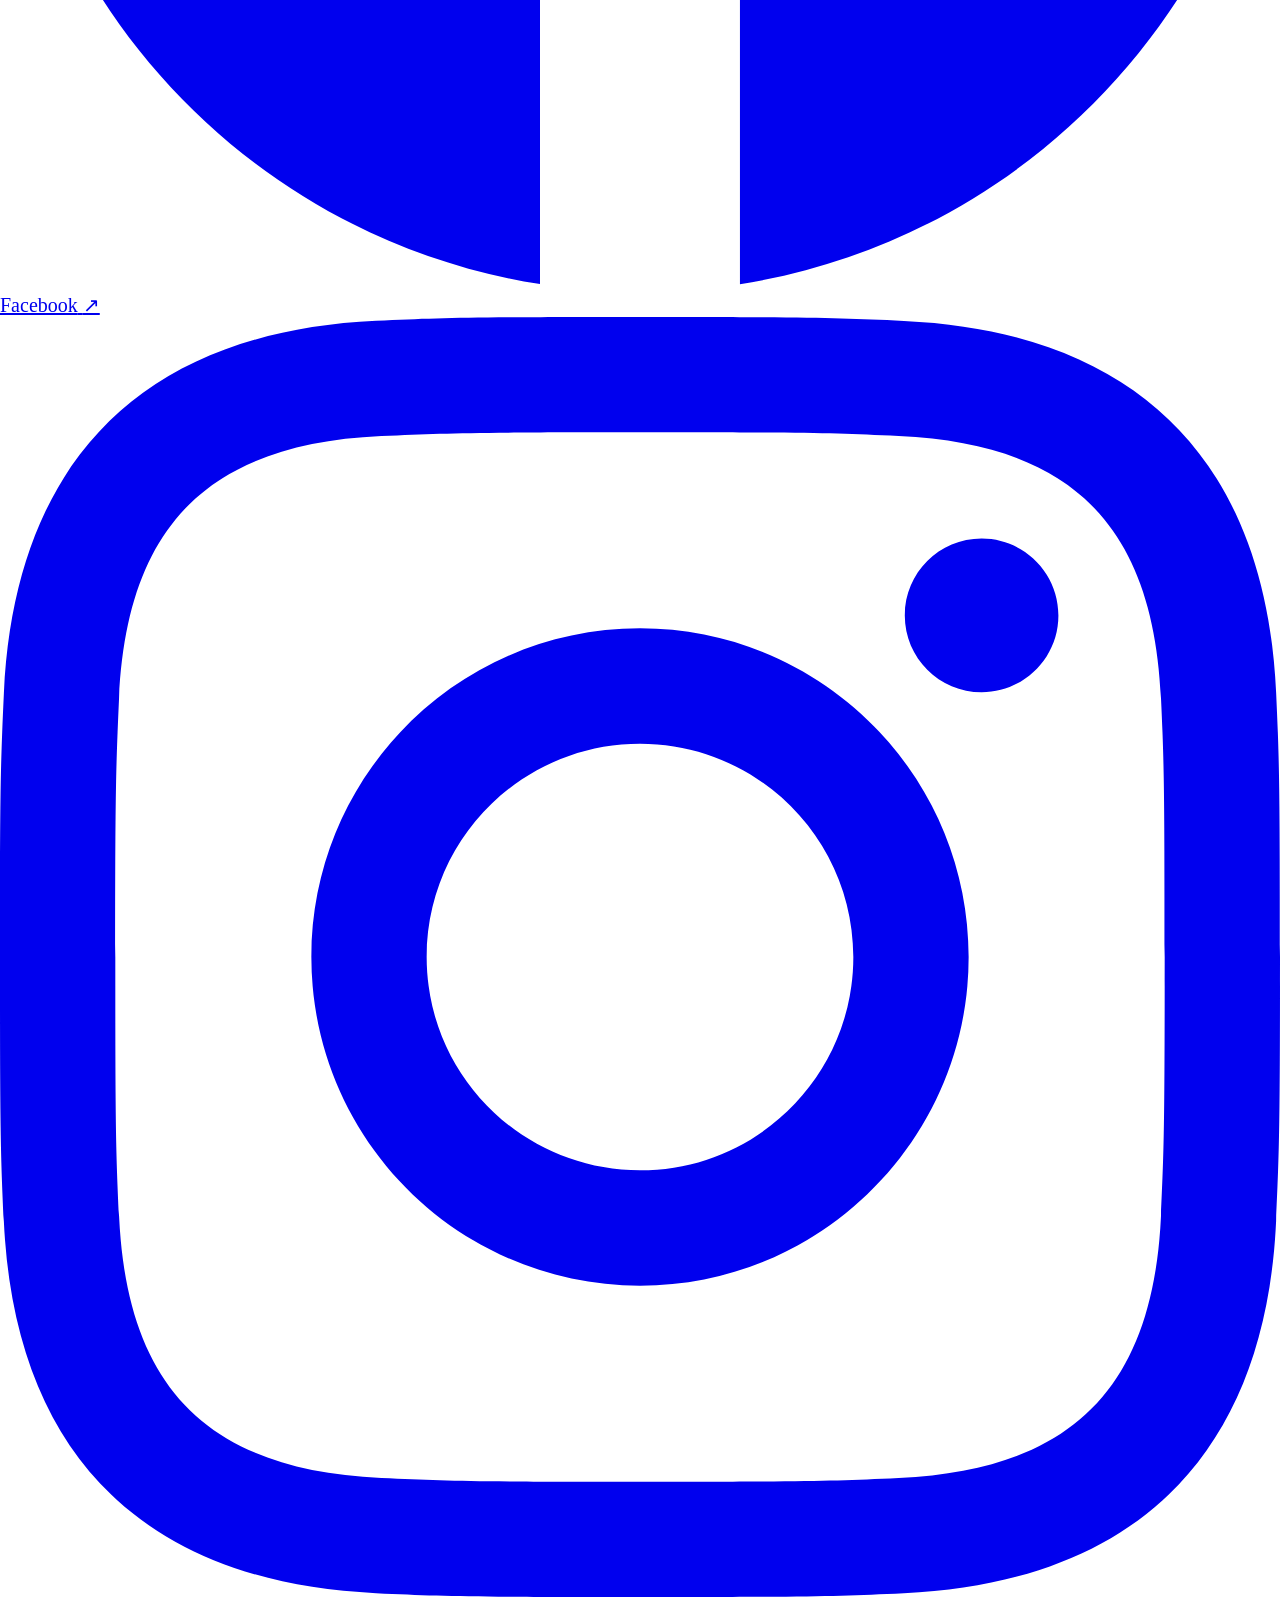
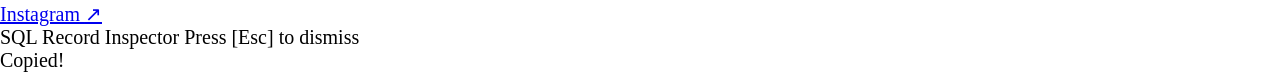
==== commit 01c3eb51: "Redesign SQL queries to simulate enterprise data warehouse with relational joins (v1.2.7)" ====
--- a/index.html
+++ b/index.html
@@ -325,6 +325,7 @@
 
     /* SQL Syntax Colors */
     .sql-kw { color: rgb(var(--sql-purple)); font-weight: 600; }
+    .sql-fn { color: rgb(var(--sql-yellow)); font-weight: 600; }
     .sql-col { color: rgb(var(--sql-bright)); }
     .sql-tbl { color: rgb(var(--sql-accent)); font-weight: 500; }
     .sql-comment { color: rgb(var(--sql-muted)); font-style: italic; }
@@ -470,7 +471,7 @@
       <div class="p-3 border-t border-sql-border shrink-0 select-none">
         <div class="text-[11px] text-sql-muted font-mono flex items-center justify-between">
           <span>Made by <a href="https://github.com/worgzek" target="_blank" rel="noopener noreferrer" class="text-sql-accent hover:underline font-semibold">@Worgzek</a></span>
-          <span class="text-sql-muted/80">v1.2.6</span>
+          <span class="text-sql-muted/80">v1.2.7</span>
         </div>
       </div>
 
@@ -494,7 +495,7 @@
         </div>
 
         <!-- Clean SQL Query Code Display -->
-        <pre id="sql-code" class="p-2.5 sm:p-3 bg-sql-bg/80 border border-sql-border/70 text-[11px] sm:text-xs overflow-x-auto leading-relaxed"></pre>
+        <pre id="sql-code" class="p-2.5 sm:p-3 bg-sql-bg/80 border border-sql-border/70 text-[11px] sm:text-xs overflow-x-auto max-h-40 sm:max-h-52 overflow-y-auto leading-relaxed"></pre>
       </div>
 
 
@@ -564,7 +565,20 @@
       // 1. EXPERIENCE
       experience: {
         title: "Query: fact_experience",
-        sql: `<span class="sql-kw">SELECT</span> <span class="sql-col">period</span>, <span class="sql-col">role</span>, <span class="sql-col">organization</span>, <span class="sql-col">highlights</span>, <span class="sql-col">tech_stack</span>\n<span class="sql-kw">FROM</span> <span class="sql-tbl">fact_experience</span>\n<span class="sql-kw">ORDER BY</span> <span class="sql-col">period</span> <span class="sql-kw">DESC</span>;`,
+        sql: `<span class="sql-comment">-- Career Milestones, Organizational Roles & Core Tech Ownership</span>
+<span class="sql-kw">SELECT</span> 
+    <span class="sql-col">fe.tenure_period</span> <span class="sql-kw">AS</span> <span class="sql-col">period</span>,
+    <span class="sql-col">dr.role_title</span> <span class="sql-kw">AS</span> <span class="sql-col">role</span>,
+    <span class="sql-col">do.org_name</span> <span class="sql-kw">AS</span> <span class="sql-col">organization</span>,
+    <span class="sql-col">fe.key_highlights</span> <span class="sql-kw">AS</span> <span class="sql-col">highlights</span>,
+    <span class="sql-fn">ARRAY_AGG</span>(<span class="sql-col">dt.tech_name</span> <span class="sql-kw">ORDER BY</span> <span class="sql-col">bet.priority_order</span>) <span class="sql-kw">AS</span> <span class="sql-col">tech_stack</span>
+<span class="sql-kw">FROM</span> <span class="sql-tbl">fact_experience</span> <span class="sql-col">fe</span>
+<span class="sql-kw">INNER JOIN</span> <span class="sql-tbl">dim_organizations</span> <span class="sql-col">do</span> <span class="sql-kw">ON</span> <span class="sql-col">fe.org_id</span> = <span class="sql-col">do.org_id</span>
+<span class="sql-kw">INNER JOIN</span> <span class="sql-tbl">dim_roles</span> <span class="sql-col">dr</span> <span class="sql-kw">ON</span> <span class="sql-col">fe.role_id</span> = <span class="sql-col">dr.role_id</span>
+<span class="sql-kw">LEFT JOIN</span> <span class="sql-tbl">bridge_experience_tech</span> <span class="sql-col">bet</span> <span class="sql-kw">ON</span> <span class="sql-col">fe.exp_id</span> = <span class="sql-col">bet.exp_id</span>
+<span class="sql-kw">LEFT JOIN</span> <span class="sql-tbl">dim_technologies</span> <span class="sql-col">dt</span> <span class="sql-kw">ON</span> <span class="sql-col">bet.tech_id</span> = <span class="sql-col">dt.tech_id</span>
+<span class="sql-kw">GROUP BY</span> <span class="sql-col">fe.exp_id</span>, <span class="sql-col">fe.tenure_period</span>, <span class="sql-col">dr.role_title</span>, <span class="sql-col">do.org_name</span>, <span class="sql-col">fe.key_highlights</span>, <span class="sql-col">fe.start_date</span>
+<span class="sql-kw">ORDER BY</span> <span class="sql-col">fe.start_date</span> <span class="sql-kw">DESC</span>;`,
         headers: ["period", "role", "organization", "highlights", "tech_stack"],
         hasAction: true,
         rows: [
@@ -626,7 +640,20 @@
       // 2. PROJECTS
       projects: {
         title: "Query: fact_projects",
-        sql: `<span class="sql-kw">SELECT</span> <span class="sql-col">project_name</span>, <span class="sql-col">tag</span>, <span class="sql-col">architecture</span>, <span class="sql-col">description</span>, <span class="sql-col">tech_stack</span>\n<span class="sql-kw">FROM</span> <span class="sql-tbl">fact_projects</span>;`,
+        sql: `<span class="sql-comment">-- Production Data Pipelines &amp; Distributed Systems Engineering</span>
+<span class="sql-kw">SELECT</span> 
+    <span class="sql-col">fp.project_name</span>,
+    <span class="sql-col">dp.domain_tag</span> <span class="sql-kw">AS</span> <span class="sql-col">tag</span>,
+    <span class="sql-col">fp.architecture</span>,
+    <span class="sql-col">fp.description</span>,
+    <span class="sql-fn">ARRAY_AGG</span>(<span class="sql-col">dt.tech_name</span> <span class="sql-kw">ORDER BY</span> <span class="sql-col">bpt.order_seq</span>) <span class="sql-kw">AS</span> <span class="sql-col">tech_stack</span>
+<span class="sql-kw">FROM</span> <span class="sql-tbl">fact_projects</span> <span class="sql-col">fp</span>
+<span class="sql-kw">INNER JOIN</span> <span class="sql-tbl">dim_project_domains</span> <span class="sql-col">dp</span> <span class="sql-kw">ON</span> <span class="sql-col">fp.domain_id</span> = <span class="sql-col">dp.domain_id</span>
+<span class="sql-kw">LEFT JOIN</span> <span class="sql-tbl">bridge_project_tech</span> <span class="sql-col">bpt</span> <span class="sql-kw">ON</span> <span class="sql-col">fp.project_id</span> = <span class="sql-col">bpt.project_id</span>
+<span class="sql-kw">LEFT JOIN</span> <span class="sql-tbl">dim_technologies</span> <span class="sql-col">dt</span> <span class="sql-kw">ON</span> <span class="sql-col">bpt.tech_id</span> = <span class="sql-col">dt.tech_id</span>
+<span class="sql-kw">WHERE</span> <span class="sql-col">fp.is_featured</span> = <span class="sql-kw">TRUE</span>
+<span class="sql-kw">GROUP BY</span> <span class="sql-col">fp.project_id</span>, <span class="sql-col">fp.project_name</span>, <span class="sql-col">dp.domain_tag</span>, <span class="sql-col">fp.architecture</span>, <span class="sql-col">fp.description</span>, <span class="sql-col">fp.released_at</span>
+<span class="sql-kw">ORDER BY</span> <span class="sql-col">fp.released_at</span> <span class="sql-kw">DESC</span>;`,
         headers: ["project_name", "tag", "architecture", "description", "tech_stack"],
         hasAction: true,
         rows: [
@@ -764,7 +791,15 @@
       // 3. HARDWARE & WORKSPACE
       hardware: {
         title: "Query: dim_hardware",
-        sql: `<span class="sql-kw">SELECT</span> <span class="sql-col">model_name</span>, <span class="sql-col">specifications</span>, <span class="sql-col">workload_role</span>\n<span class="sql-kw">FROM</span> <span class="sql-tbl">dim_hardware</span>;`,
+        sql: `<span class="sql-comment">-- Workstation Hardware Inventory &amp; Dedicated Workload Roles</span>
+<span class="sql-kw">SELECT</span> 
+    <span class="sql-col">dh.model_name</span>,
+    <span class="sql-col">dh.specifications</span>,
+    <span class="sql-col">dwr.workload_summary</span> <span class="sql-kw">AS</span> <span class="sql-col">workload_role</span>
+<span class="sql-kw">FROM</span> <span class="sql-tbl">dim_hardware</span> <span class="sql-col">dh</span>
+<span class="sql-kw">INNER JOIN</span> <span class="sql-tbl">dim_workload_roles</span> <span class="sql-col">dwr</span> <span class="sql-kw">ON</span> <span class="sql-col">dh.role_id</span> = <span class="sql-col">dwr.role_id</span>
+<span class="sql-kw">WHERE</span> <span class="sql-col">dh.is_operational</span> = <span class="sql-kw">TRUE</span>
+<span class="sql-kw">ORDER BY</span> <span class="sql-col">dh.priority_order</span> <span class="sql-kw">ASC</span>;`,
         headers: ["model_name", "specifications", "workload_role"],
         hasAction: true,
         rows: [
@@ -862,7 +897,15 @@
       // 4. TECH STACK
       skills: {
         title: "Query: dim_tech_stack",
-        sql: `<span class="sql-kw">SELECT</span> <span class="sql-col">category</span>, <span class="sql-col">technologies</span>\n<span class="sql-kw">FROM</span> <span class="sql-tbl">dim_tech_stack</span>;`,
+        sql: `<span class="sql-comment">-- Categorized Competency Matrix with Aggregated Technologies</span>
+<span class="sql-kw">SELECT</span> 
+    <span class="sql-col">c.category_name</span> <span class="sql-kw">AS</span> <span class="sql-col">category</span>,
+    <span class="sql-fn">ARRAY_AGG</span>(<span class="sql-col">t.technology_name</span> <span class="sql-kw">ORDER BY</span> <span class="sql-col">t.proficiency_rank</span> <span class="sql-kw">DESC</span>) <span class="sql-kw">AS</span> <span class="sql-col">technologies</span>
+<span class="sql-kw">FROM</span> <span class="sql-tbl">dim_tech_stack</span> <span class="sql-col">t</span>
+<span class="sql-kw">INNER JOIN</span> <span class="sql-tbl">dim_tech_category</span> <span class="sql-col">c</span> <span class="sql-kw">ON</span> <span class="sql-col">t.category_id</span> = <span class="sql-col">c.category_id</span>
+<span class="sql-kw">WHERE</span> <span class="sql-col">t.is_active</span> = <span class="sql-kw">TRUE</span>
+<span class="sql-kw">GROUP BY</span> <span class="sql-col">c.category_name</span>, <span class="sql-col">c.display_order</span>
+<span class="sql-kw">ORDER BY</span> <span class="sql-col">c.display_order</span> <span class="sql-kw">ASC</span>;`,
         headers: ["category", "technologies"],
         hasAction: false,
         rows: [
@@ -892,7 +935,19 @@
       // 1. ABOUT ME
       aboutme: {
         title: "Query: view_about_me",
-        sql: `<span class="sql-kw">SELECT</span> <span class="sql-col">alias</span>, <span class="sql-col">full_name</span>, <span class="sql-col">role</span>, <span class="sql-col">focus</span>, <span class="sql-col">location</span>, <span class="sql-col">status</span>\n<span class="sql-kw">FROM</span> <span class="sql-tbl">view_about_me</span>;`,
+        sql: `<span class="sql-comment">-- Analytical Mart: Engineer Profile &amp; Active Availability</span>
+<span class="sql-kw">SELECT</span> 
+    <span class="sql-col">e.alias</span>,
+    <span class="sql-col">e.full_name</span>,
+    <span class="sql-col">r.role_title</span> <span class="sql-kw">AS</span> <span class="sql-col">role</span>,
+    <span class="sql-col">f.focus_summary</span> <span class="sql-kw">AS</span> <span class="sql-col">focus</span>,
+    <span class="sql-col">l.location_name</span> <span class="sql-kw">AS</span> <span class="sql-col">location</span>,
+    <span class="sql-col">s.status_code</span> <span class="sql-kw">AS</span> <span class="sql-col">status</span>
+<span class="sql-kw">FROM</span> <span class="sql-tbl">dim_engineer</span> <span class="sql-col">e</span>
+<span class="sql-kw">INNER JOIN</span> <span class="sql-tbl">dim_roles</span> <span class="sql-col">r</span> <span class="sql-kw">ON</span> <span class="sql-col">e.role_id</span> = <span class="sql-col">r.role_id</span>
+<span class="sql-kw">INNER JOIN</span> <span class="sql-tbl">dim_engineer_focus</span> <span class="sql-col">f</span> <span class="sql-kw">ON</span> <span class="sql-col">e.engineer_id</span> = <span class="sql-col">f.engineer_id</span>
+<span class="sql-kw">INNER JOIN</span> <span class="sql-tbl">dim_locations</span> <span class="sql-col">l</span> <span class="sql-kw">ON</span> <span class="sql-col">e.location_id</span> = <span class="sql-col">l.location_id</span>
+<span class="sql-kw">LEFT JOIN</span> <span class="sql-tbl">fact_career_status</span> <span class="sql-col">s</span> <span class="sql-kw">ON</span> <span class="sql-col">e.engineer_id</span> = <span class="sql-col">s.engineer_id</span>;`,
         headers: ["alias", "full_name", "role", "focus", "location", "status"],
         hasAction: true,
         rows: [
@@ -935,7 +990,14 @@
       // CONTACT
       contact: {
         title: "Query: view_contact",
-        sql: `<span class="sql-kw">SELECT</span> <span class="sql-col">channel</span>, <span class="sql-col">address</span>\n<span class="sql-kw">FROM</span> <span class="sql-tbl">view_contact</span>;`,
+        sql: `<span class="sql-comment">-- Production Identity &amp; Public Communication Endpoints</span>
+<span class="sql-kw">SELECT</span> 
+    <span class="sql-col">dc.channel_name</span> <span class="sql-kw">AS</span> <span class="sql-col">channel</span>,
+    <span class="sql-col">dc.endpoint_uri</span> <span class="sql-kw">AS</span> <span class="sql-col">address</span>
+<span class="sql-kw">FROM</span> <span class="sql-tbl">dim_comm_channels</span> <span class="sql-col">dc</span>
+<span class="sql-kw">INNER JOIN</span> <span class="sql-tbl">dim_identities</span> <span class="sql-col">di</span> <span class="sql-kw">ON</span> <span class="sql-col">dc.identity_id</span> = <span class="sql-col">di.identity_id</span>
+<span class="sql-kw">WHERE</span> <span class="sql-col">dc.is_active</span> = <span class="sql-kw">TRUE</span>
+<span class="sql-kw">ORDER BY</span> <span class="sql-col">dc.sort_order</span> <span class="sql-kw">ASC</span>;`,
         headers: ["channel", "address"],
         hasAction: false,
         rows: [
